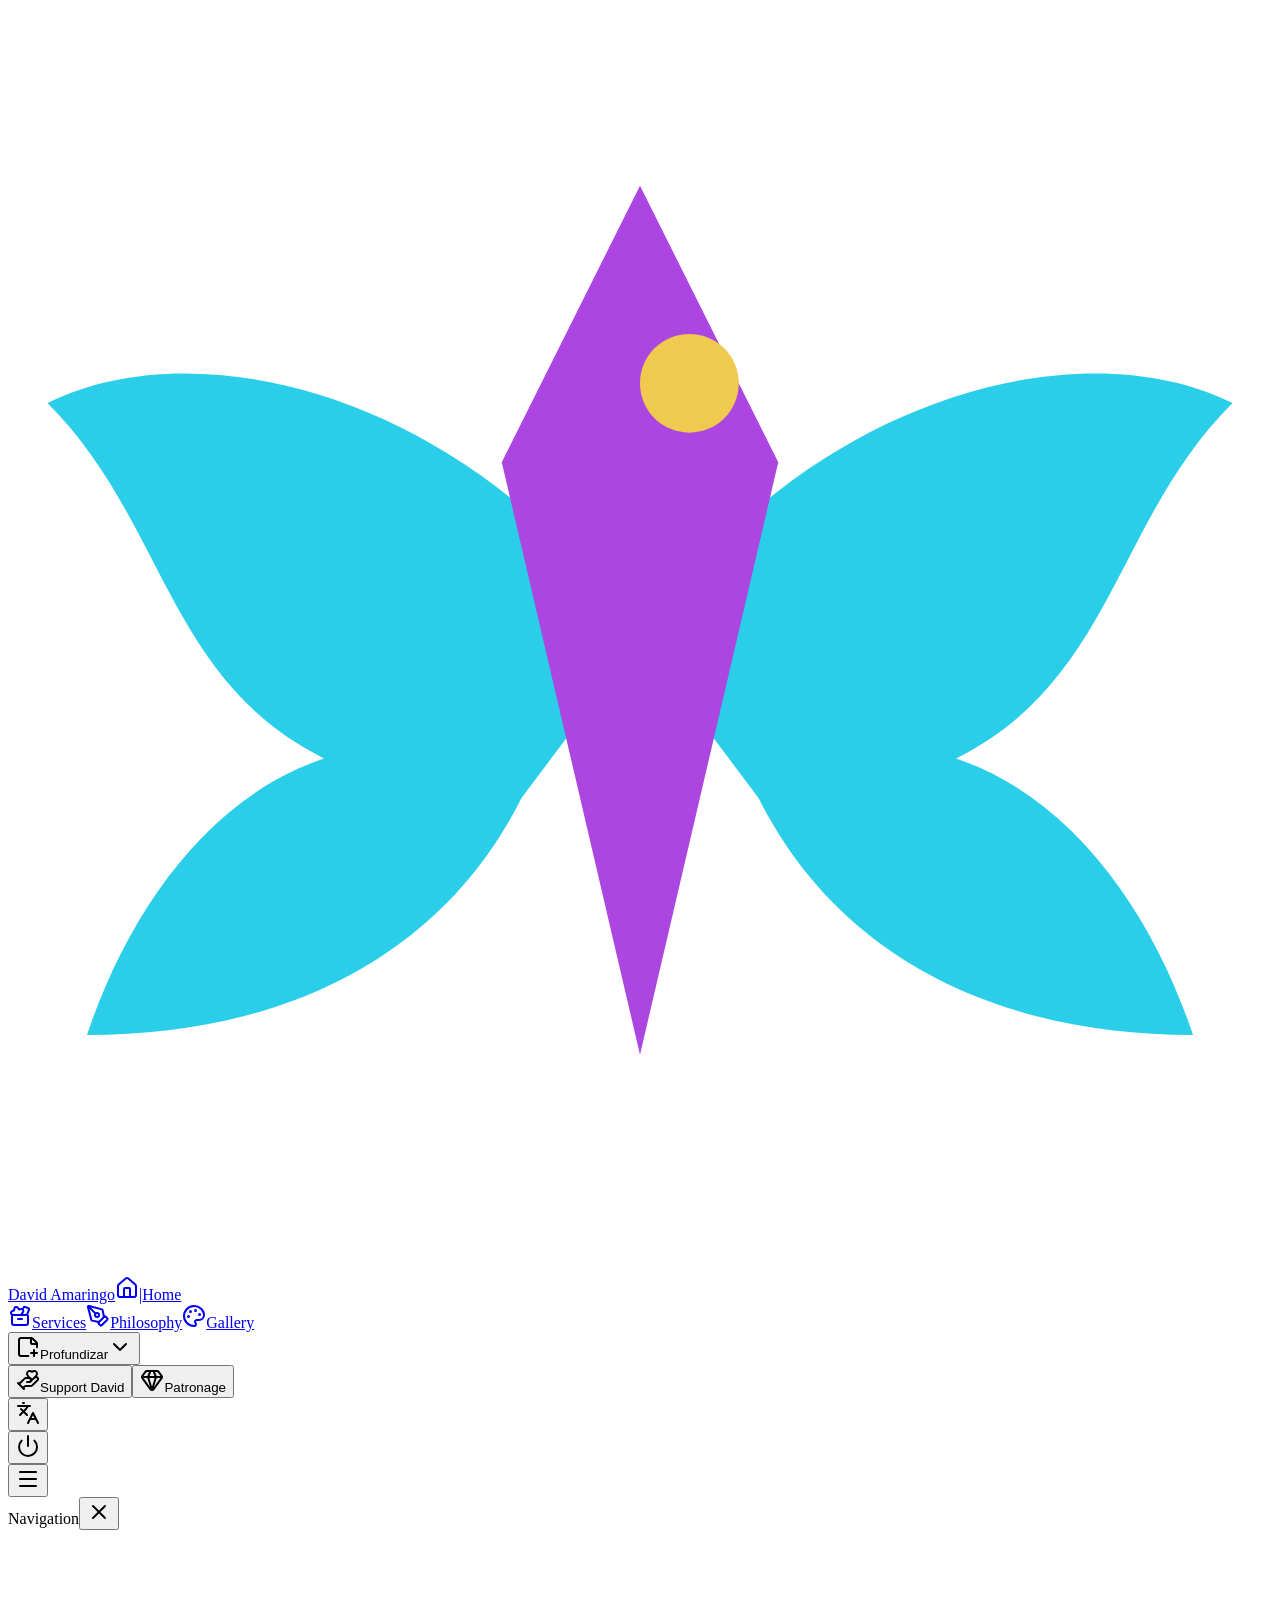
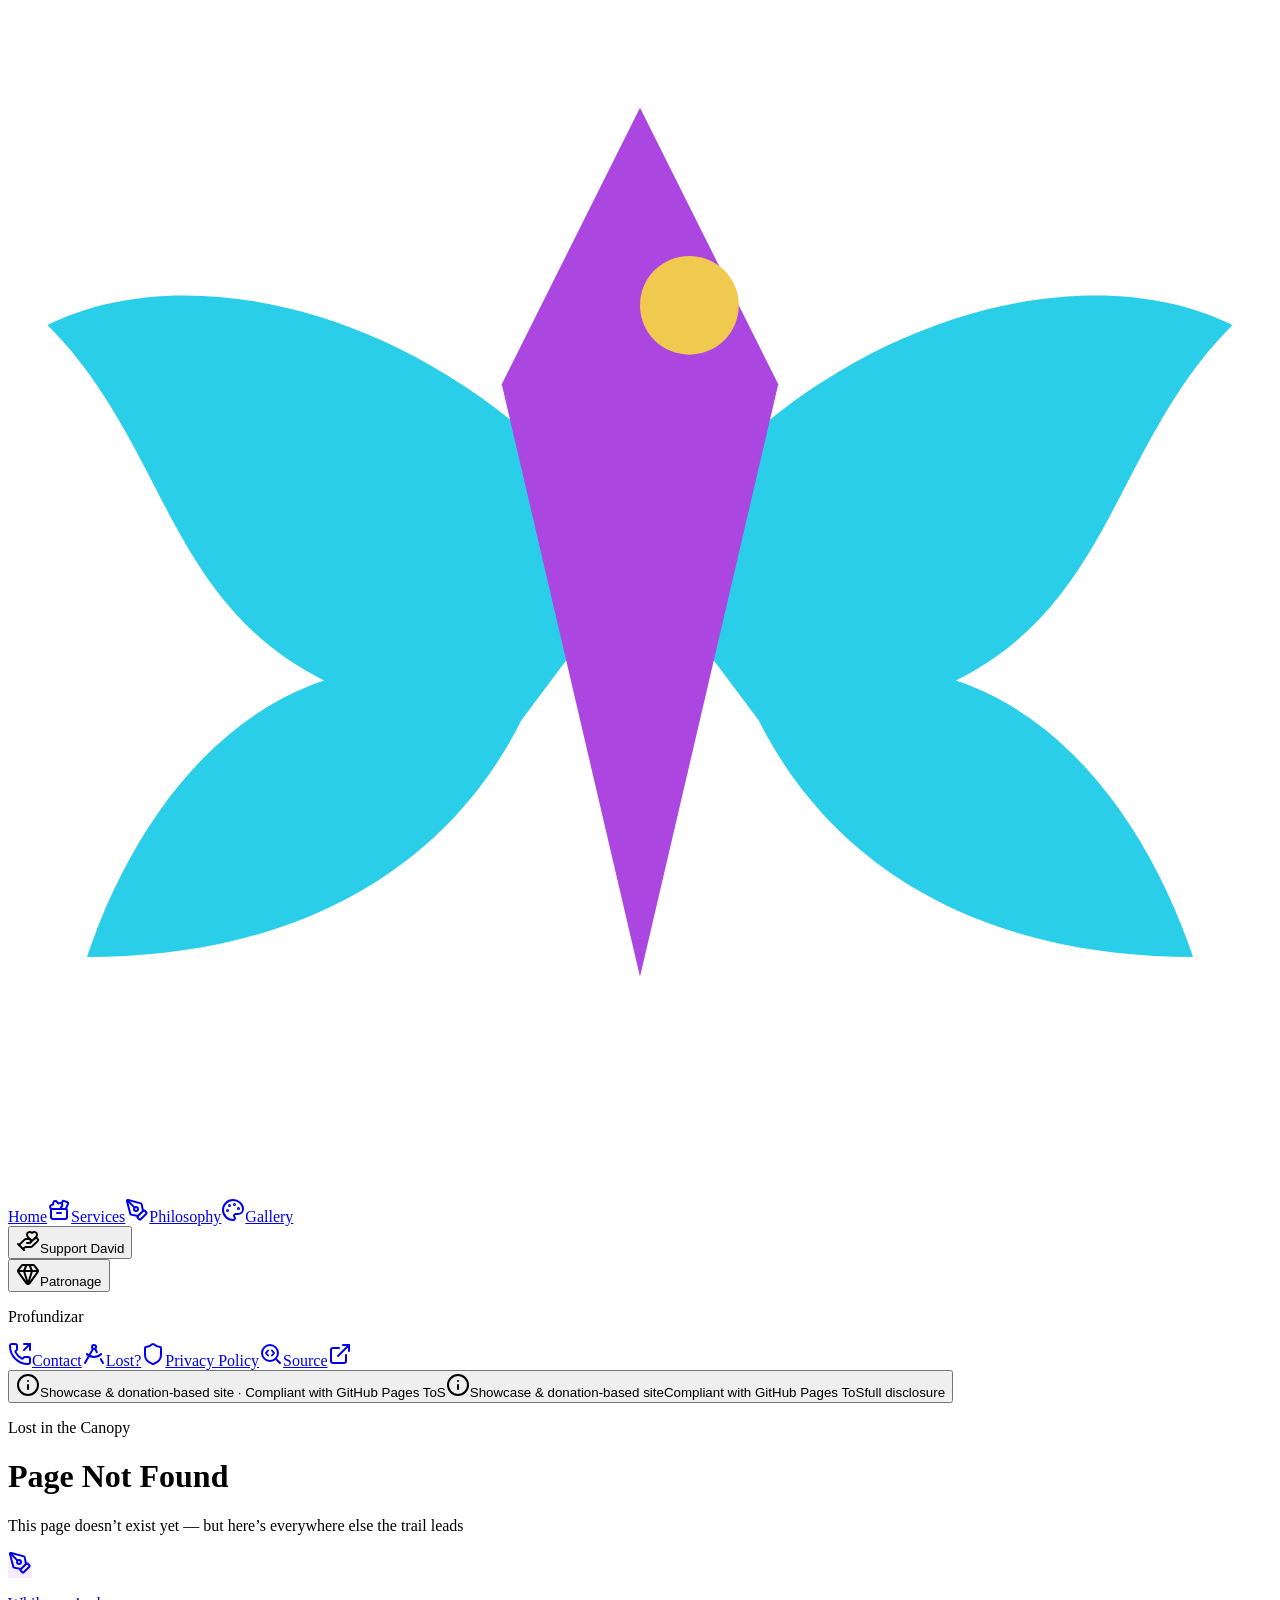
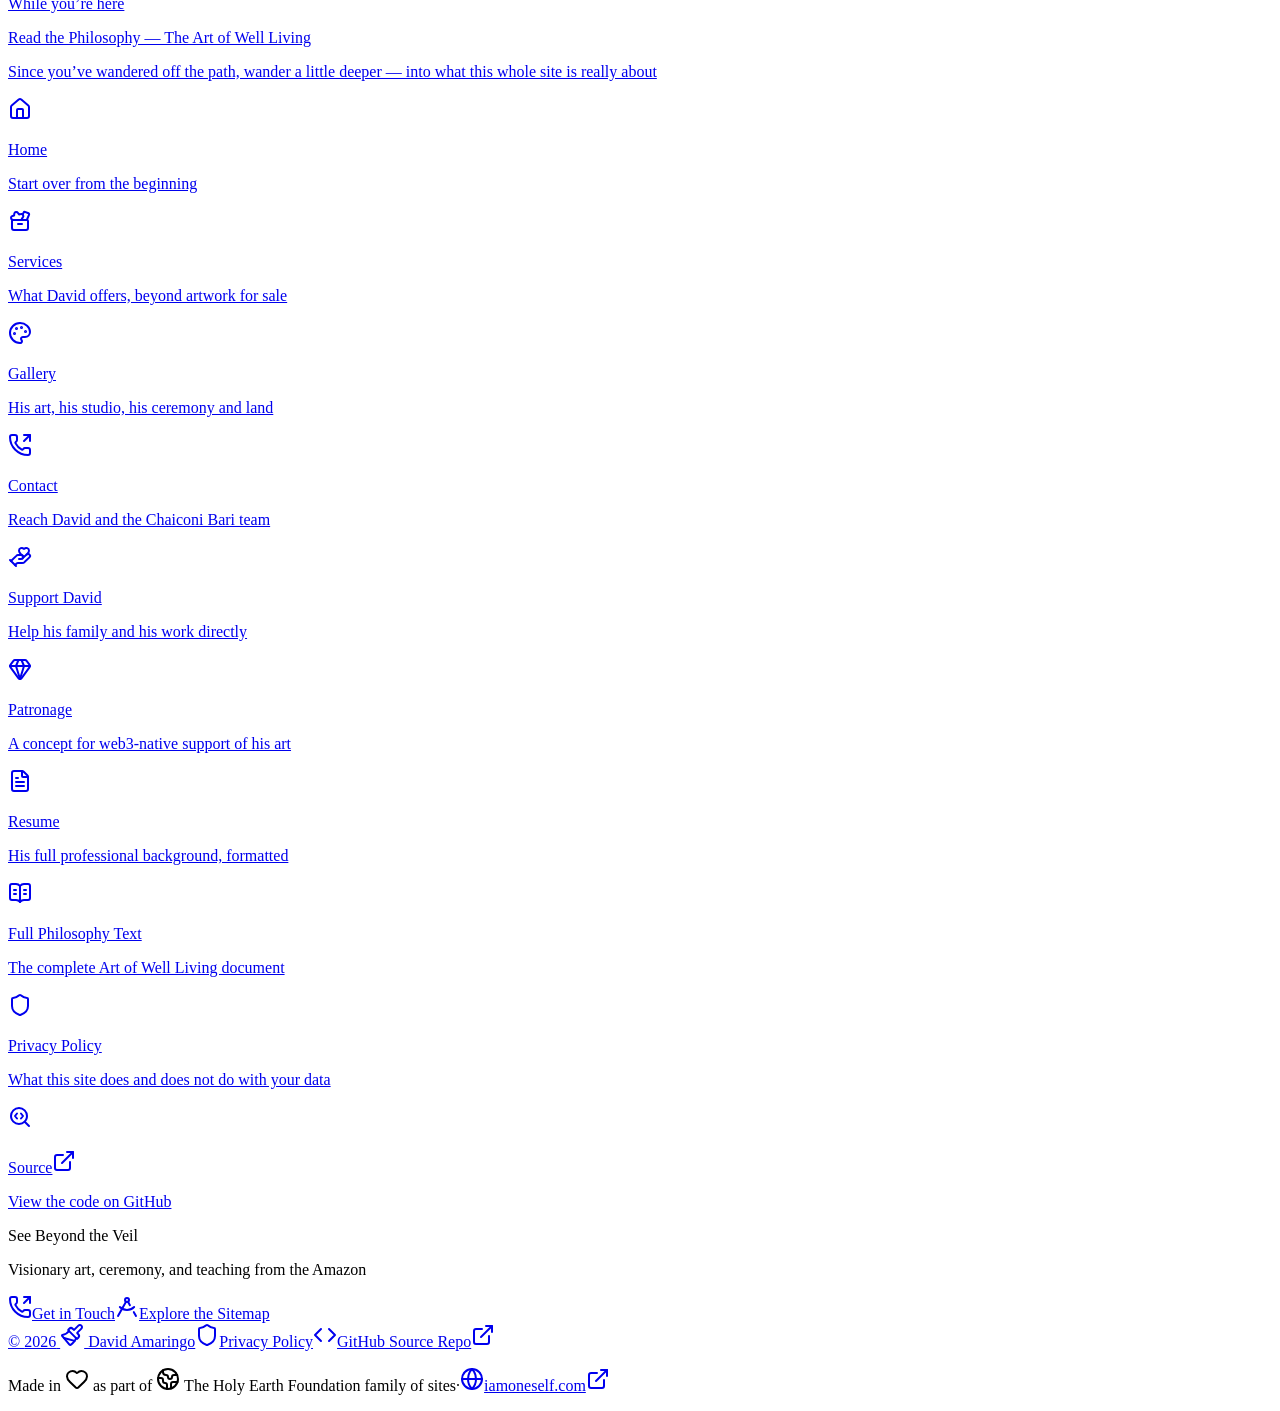
==== 404/index.html @ 9803ffa4 "Deploy built site" ====
<!DOCTYPE html><html lang="en" class="manrope_de7b2fa9-module__1ltb7q__variable cormorant_694e5460-module__53qHCa__variable h-full antialiased dark"><head><meta charSet="utf-8"/><meta name="viewport" content="width=device-width, initial-scale=1"/><link rel="stylesheet" href="/david-amaringo-public-preview/_next/static/chunks/0nnnb-1kro5-h.css" data-precedence="next"/><link rel="preload" as="script" fetchPriority="low" href="/david-amaringo-public-preview/_next/static/chunks/1qt6pht_u0de1.js"/><script src="/david-amaringo-public-preview/_next/static/chunks/2ul8ophnk13y-.js" async=""></script><script src="/david-amaringo-public-preview/_next/static/chunks/26vag_9-3r931.js" async=""></script><script src="/david-amaringo-public-preview/_next/static/chunks/1ut80w2ws3z-u.js" async=""></script><script src="/david-amaringo-public-preview/_next/static/chunks/turbopack-2noucu-6ezj-b.js" async=""></script><script src="/david-amaringo-public-preview/_next/static/chunks/0jw13zqpzlacx.js" async="" crossorigin=""></script><script src="/david-amaringo-public-preview/_next/static/chunks/0snf_i3wezdwa.js" async="" crossorigin=""></script><meta name="robots" content="noindex"/><title>Lost? — David Amaringo</title><meta name="description" content="Ayahuasca visionary art from the Amazon — trained by Pablo Cesar Amaringo Shuña, the legendary founder of the USKO-AYAR school. His home online, growing daily."/><link rel="icon" href="/david-amaringo-public-preview/icon.svg?icon.35dh42wedcbcq.svg" sizes="any" type="image/svg+xml"/><meta name="next-size-adjust" content=""/><script src="/david-amaringo-public-preview/_next/static/chunks/0cz1d0mv5g_q7.js" noModule=""></script></head><body class="min-h-full flex flex-col bg-white text-neutral-900 dark:bg-neutral-950 dark:text-neutral-100"><div hidden=""><!--$--><!--/$--></div><svg width="0" height="0" style="position:absolute" aria-hidden="true"><defs><filter id="veil-warp-filter" x="-20%" y="-20%" width="140%" height="140%"><feTurbulence type="fractalNoise" baseFrequency="0.008 0.012" numOctaves="2" seed="7" result="noise"><animate attributeName="baseFrequency" dur="50s" values="0.008 0.012;0.013 0.007;0.008 0.012" repeatCount="indefinite"></animate></feTurbulence><feDisplacementMap in="SourceGraphic" in2="noise" scale="24" xChannelSelector="R" yChannelSelector="G"></feDisplacementMap></filter></defs></svg><div aria-hidden="true" class="fixed inset-0 -z-10 overflow-hidden bg-neutral-950"><div class="veil-warp absolute -inset-[10%] opacity-40" style="background-image:radial-gradient(38% 32% at 12% 18%, rgba(20,201,230,0.35) 0%, transparent 70%),radial-gradient(42% 36% at 88% 12%, rgba(245,52,143,0.28) 0%, transparent 70%),radial-gradient(46% 40% at 20% 88%, rgba(34,173,86,0.22) 0%, transparent 70%),radial-gradient(40% 34% at 82% 82%, rgba(171,71,224,0.28) 0%, transparent 70%),radial-gradient(30% 26% at 55% 50%, rgba(251,122,30,0.16) 0%, transparent 70%)"></div></div><header class="fixed top-0 inset-x-0 z-50 transition-all duration-300 border-b bg-neutral-950/80 border-neutral-900 backdrop-blur-md"><nav class="mx-auto flex items-center justify-between px-6 h-16 max-w-6xl"><a class="inline-flex items-center gap-1.5 text-sm font-semibold tracking-wide uppercase group" href="/david-amaringo-public-preview/"><svg viewBox="0 0 64 64" class="h-7 w-7 rounded-full group-hover:scale-110 transition-transform" aria-hidden="true"><path d="M32 32 C24 20, 10 16, 2 20 C8 26, 8 34, 16 38 C10 40, 6 46, 4 52 C14 52, 22 48, 26 40 Z" fill="#14c9e6" opacity="0.9"></path><path d="M32 32 C24 20, 10 16, 2 20 C8 26, 8 34, 16 38 C10 40, 6 46, 4 52 C14 52, 22 48, 26 40 Z" fill="#14c9e6" opacity="0.9" transform="translate(64,0) scale(-1,1)"></path><path d="M32 9 L39 23 L32 53 L25 23 Z" fill="#ab47e0"></path><circle cx="34.5" cy="19" r="2.5" fill="#f0c94f"></circle></svg><span class="visionary-rainbow-text">David Amaringo</span><svg xmlns="http://www.w3.org/2000/svg" width="24" height="24" viewBox="0 0 24 24" fill="none" stroke="currentColor" stroke-width="2" stroke-linecap="round" stroke-linejoin="round" class="lucide lucide-house h-3.5 w-3.5 text-azure-300 group-hover:scale-110 transition-transform" aria-hidden="true"><path d="M15 21v-8a1 1 0 0 0-1-1h-4a1 1 0 0 0-1 1v8"></path><path d="M3 10a2 2 0 0 1 .709-1.528l7-6a2 2 0 0 1 2.582 0l7 6A2 2 0 0 1 21 10v9a2 2 0 0 1-2 2H5a2 2 0 0 1-2-2z"></path></svg><span class="hidden sm:inline text-neutral-700 mx-0.5">|</span><span class="hidden sm:inline text-xs normal-case font-normal tracking-normal text-neutral-500 group-hover:text-azure-300 transition-colors">Home</span></a><div class="flex items-center gap-1"><div class="hidden md:flex items-center gap-1"><a class="inline-flex items-center gap-1.5 px-3 py-1.5 text-sm rounded-md transition-all text-neutral-400 hover:text-azure-300 hover:bg-neutral-800/50" href="/david-amaringo-public-preview/services/"><svg xmlns="http://www.w3.org/2000/svg" width="24" height="24" viewBox="0 0 24 24" fill="none" stroke="currentColor" stroke-width="2" stroke-linecap="round" stroke-linejoin="round" class="lucide lucide-tool-case h-3.5 w-3.5" aria-hidden="true"><path d="M10 15h4"></path><path d="m14.817 10.995-.971-1.45 1.034-1.232a2 2 0 0 0-2.025-3.238l-1.82.364L9.91 3.885a2 2 0 0 0-3.625.748L6.141 6.55l-1.725.426a2 2 0 0 0-.19 3.756l.657.27"></path><path d="m18.822 10.995 2.26-5.38a1 1 0 0 0-.557-1.318L16.954 2.9a1 1 0 0 0-1.281.533l-.924 2.122"></path><path d="M4 12.006A1 1 0 0 1 4.994 11H19a1 1 0 0 1 1 1v7a2 2 0 0 1-2 2H6a2 2 0 0 1-2-2z"></path></svg>Services</a><a class="inline-flex items-center gap-1.5 px-3 py-1.5 text-sm rounded-md transition-all text-neutral-400 hover:text-orchid-300 hover:bg-neutral-800/50" href="/david-amaringo-public-preview/about/"><svg xmlns="http://www.w3.org/2000/svg" width="24" height="24" viewBox="0 0 24 24" fill="none" stroke="currentColor" stroke-width="2" stroke-linecap="round" stroke-linejoin="round" class="lucide lucide-pen-tool h-3.5 w-3.5" aria-hidden="true"><path d="M15.707 21.293a1 1 0 0 1-1.414 0l-1.586-1.586a1 1 0 0 1 0-1.414l5.586-5.586a1 1 0 0 1 1.414 0l1.586 1.586a1 1 0 0 1 0 1.414z"></path><path d="m18 13-1.375-6.874a1 1 0 0 0-.746-.776L3.235 2.028a1 1 0 0 0-1.207 1.207L5.35 15.879a1 1 0 0 0 .776.746L13 18"></path><path d="m2.3 2.3 7.286 7.286"></path><circle cx="11" cy="11" r="2"></circle></svg>Philosophy</a><a class="inline-flex items-center gap-1.5 px-3 py-1.5 text-sm rounded-md transition-all text-neutral-400 hover:text-verdant-300 hover:bg-neutral-800/50" href="/david-amaringo-public-preview/gallery/"><svg xmlns="http://www.w3.org/2000/svg" width="24" height="24" viewBox="0 0 24 24" fill="none" stroke="currentColor" stroke-width="2" stroke-linecap="round" stroke-linejoin="round" class="lucide lucide-palette h-3.5 w-3.5" aria-hidden="true"><path d="M12 22a1 1 0 0 1 0-20 10 9 0 0 1 10 9 5 5 0 0 1-5 5h-2.25a1.75 1.75 0 0 0-1.4 2.8l.3.4a1.75 1.75 0 0 1-1.4 2.8z"></path><circle cx="13.5" cy="6.5" r=".5" fill="currentColor"></circle><circle cx="17.5" cy="10.5" r=".5" fill="currentColor"></circle><circle cx="6.5" cy="12.5" r=".5" fill="currentColor"></circle><circle cx="8.5" cy="7.5" r=".5" fill="currentColor"></circle></svg>Gallery</a><span class="hidden md:inline-block w-px h-5 bg-neutral-800 mx-2"></span><div class="relative"><button class="inline-flex items-center gap-1.5 px-3 py-1.5 text-sm rounded-md transition-all text-neutral-400 hover:text-azure-300 hover:bg-neutral-800/50"><svg xmlns="http://www.w3.org/2000/svg" width="24" height="24" viewBox="0 0 24 24" fill="none" stroke="currentColor" stroke-width="2" stroke-linecap="round" stroke-linejoin="round" class="lucide lucide-sticky-note-plus h-3.5 w-3.5" aria-hidden="true"><path d="M15 3v5a1 1 0 0 0 1 1h5"></path><path d="M18 15v6"></path><path d="M21 12.356V9a2.4 2.4 0 0 0-.706-1.706l-3.588-3.588A2.4 2.4 0 0 0 15 3H5a2 2 0 0 0-2 2v14a2 2 0 0 0 2 2h7.355"></path><path d="M21 18h-6"></path></svg>Profundizar<svg xmlns="http://www.w3.org/2000/svg" width="24" height="24" viewBox="0 0 24 24" fill="none" stroke="currentColor" stroke-width="2" stroke-linecap="round" stroke-linejoin="round" class="lucide lucide-chevron-down h-3 w-3 transition-transform duration-200" aria-hidden="true"><path d="m6 9 6 6 6-6"></path></svg></button></div><span class="hidden md:inline-block w-px h-5 bg-neutral-800 mx-2"></span><button type="button" class="inline-flex items-center gap-1.5 whitespace-nowrap text-sm rounded-md px-2 py-1 transition-all text-bloom-400 hover:text-bloom-300"><svg xmlns="http://www.w3.org/2000/svg" width="24" height="24" viewBox="0 0 24 24" fill="none" stroke="currentColor" stroke-width="2" stroke-linecap="round" stroke-linejoin="round" class="lucide lucide-hand-heart h-4 w-4" aria-hidden="true"><path d="M11 14h2a2 2 0 0 0 0-4h-3c-.6 0-1.1.2-1.4.6L3 16"></path><path d="m14.45 13.39 5.05-4.694C20.196 8 21 6.85 21 5.75a2.75 2.75 0 0 0-4.797-1.837.276.276 0 0 1-.406 0A2.75 2.75 0 0 0 11 5.75c0 1.2.802 2.248 1.5 2.946L16 11.95"></path><path d="m2 15 6 6"></path><path d="m7 20 1.6-1.4c.3-.4.8-.6 1.4-.6h4c1.1 0 2.1-.4 2.8-1.2l4.6-4.4a1 1 0 0 0-2.75-2.91"></path></svg>Support David</button><span class="hidden md:inline-block w-px h-5 bg-neutral-800 mx-2"></span><button type="button" class="inline-flex items-center gap-1.5 whitespace-nowrap text-sm rounded-md px-2 py-1 transition-all text-gold-400 hover:text-gold-300"><svg xmlns="http://www.w3.org/2000/svg" width="24" height="24" viewBox="0 0 24 24" fill="none" stroke="currentColor" stroke-width="2" stroke-linecap="round" stroke-linejoin="round" class="lucide lucide-gem h-4 w-4" aria-hidden="true"><path d="M10.5 3 8 9l4 13 4-13-2.5-6"></path><path d="M17 3a2 2 0 0 1 1.6.8l3 4a2 2 0 0 1 .013 2.382l-7.99 10.986a2 2 0 0 1-3.247 0l-7.99-10.986A2 2 0 0 1 2.4 7.8l2.998-3.997A2 2 0 0 1 7 3z"></path><path d="M2 9h20"></path></svg>Patronage</button><span class="hidden md:inline-block w-px h-5 bg-neutral-800 mx-2"></span></div><div class="relative"><button aria-label="Language" class="inline-flex items-center justify-center h-8 w-8 rounded-md transition-all text-neutral-400 hover:text-azure-300 hover:bg-neutral-800/50"><svg xmlns="http://www.w3.org/2000/svg" width="24" height="24" viewBox="0 0 24 24" fill="none" stroke="currentColor" stroke-width="2" stroke-linecap="round" stroke-linejoin="round" class="lucide lucide-languages h-4 w-4" aria-hidden="true"><path d="m5 8 6 6"></path><path d="m4 14 6-6 2-3"></path><path d="M2 5h12"></path><path d="M7 2h1"></path><path d="m22 22-5-10-5 10"></path><path d="M14 18h6"></path></svg></button></div><div class="relative"><button aria-label="Power" class="inline-flex items-center justify-center h-8 w-8 rounded-md transition-all text-neutral-400 hover:text-gold-300 hover:bg-neutral-800/50"><svg xmlns="http://www.w3.org/2000/svg" width="24" height="24" viewBox="0 0 24 24" fill="none" stroke="currentColor" stroke-width="2" stroke-linecap="round" stroke-linejoin="round" class="lucide lucide-power h-4 w-4" aria-hidden="true"><path d="M12 2v10"></path><path d="M18.4 6.6a9 9 0 1 1-12.77.04"></path></svg></button></div><button class="md:hidden p-2 -mr-2 text-neutral-300 hover:text-azure-300 transition-colors" aria-label="Open menu"><svg xmlns="http://www.w3.org/2000/svg" width="24" height="24" viewBox="0 0 24 24" fill="none" stroke="currentColor" stroke-width="2" stroke-linecap="round" stroke-linejoin="round" class="lucide lucide-menu h-6 w-6" aria-hidden="true"><path d="M4 5h16"></path><path d="M4 12h16"></path><path d="M4 19h16"></path></svg></button></div></nav></header><div class="md:hidden fixed inset-0 z-[60] transition-opacity duration-300 opacity-0 pointer-events-none"><div class="absolute inset-0 bg-neutral-950/80"></div><div class="absolute top-0 right-0 h-full w-72 bg-neutral-950 border-l border-neutral-800 shadow-2xl flex flex-col transition-transform duration-300 translate-x-full"><div class="flex items-center justify-between px-6 h-16 border-b border-neutral-800 flex-shrink-0"><span class="text-xs font-medium text-neutral-500 uppercase tracking-wider">Navigation</span><button class="p-2 -mr-2 text-neutral-400 hover:text-neutral-100 transition-colors" aria-label="Close menu"><svg xmlns="http://www.w3.org/2000/svg" width="24" height="24" viewBox="0 0 24 24" fill="none" stroke="currentColor" stroke-width="2" stroke-linecap="round" stroke-linejoin="round" class="lucide lucide-x h-5 w-5" aria-hidden="true"><path d="M18 6 6 18"></path><path d="m6 6 12 12"></path></svg></button></div><div class="flex-1 overflow-y-auto p-6 pt-4"><div class="flex flex-col gap-1"><a class="flex items-center gap-2 px-4 py-3 text-sm rounded-lg transition-all text-neutral-300 hover:bg-neutral-800/50" href="/david-amaringo-public-preview/"><svg viewBox="0 0 64 64" class="h-5 w-5 rounded-full" aria-hidden="true"><path d="M32 32 C24 20, 10 16, 2 20 C8 26, 8 34, 16 38 C10 40, 6 46, 4 52 C14 52, 22 48, 26 40 Z" fill="#14c9e6" opacity="0.9"></path><path d="M32 32 C24 20, 10 16, 2 20 C8 26, 8 34, 16 38 C10 40, 6 46, 4 52 C14 52, 22 48, 26 40 Z" fill="#14c9e6" opacity="0.9" transform="translate(64,0) scale(-1,1)"></path><path d="M32 9 L39 23 L32 53 L25 23 Z" fill="#ab47e0"></path><circle cx="34.5" cy="19" r="2.5" fill="#f0c94f"></circle></svg>Home</a><a class="flex items-center gap-2 px-4 py-3 text-sm rounded-lg transition-all text-neutral-300 hover:bg-neutral-800/50" href="/david-amaringo-public-preview/services/"><svg xmlns="http://www.w3.org/2000/svg" width="24" height="24" viewBox="0 0 24 24" fill="none" stroke="currentColor" stroke-width="2" stroke-linecap="round" stroke-linejoin="round" class="lucide lucide-tool-case h-4 w-4 text-azure-400" aria-hidden="true"><path d="M10 15h4"></path><path d="m14.817 10.995-.971-1.45 1.034-1.232a2 2 0 0 0-2.025-3.238l-1.82.364L9.91 3.885a2 2 0 0 0-3.625.748L6.141 6.55l-1.725.426a2 2 0 0 0-.19 3.756l.657.27"></path><path d="m18.822 10.995 2.26-5.38a1 1 0 0 0-.557-1.318L16.954 2.9a1 1 0 0 0-1.281.533l-.924 2.122"></path><path d="M4 12.006A1 1 0 0 1 4.994 11H19a1 1 0 0 1 1 1v7a2 2 0 0 1-2 2H6a2 2 0 0 1-2-2z"></path></svg>Services</a><a class="flex items-center gap-2 px-4 py-3 text-sm rounded-lg transition-all text-neutral-300 hover:bg-neutral-800/50" href="/david-amaringo-public-preview/about/"><svg xmlns="http://www.w3.org/2000/svg" width="24" height="24" viewBox="0 0 24 24" fill="none" stroke="currentColor" stroke-width="2" stroke-linecap="round" stroke-linejoin="round" class="lucide lucide-pen-tool h-4 w-4 text-orchid-400" aria-hidden="true"><path d="M15.707 21.293a1 1 0 0 1-1.414 0l-1.586-1.586a1 1 0 0 1 0-1.414l5.586-5.586a1 1 0 0 1 1.414 0l1.586 1.586a1 1 0 0 1 0 1.414z"></path><path d="m18 13-1.375-6.874a1 1 0 0 0-.746-.776L3.235 2.028a1 1 0 0 0-1.207 1.207L5.35 15.879a1 1 0 0 0 .776.746L13 18"></path><path d="m2.3 2.3 7.286 7.286"></path><circle cx="11" cy="11" r="2"></circle></svg>Philosophy</a><a class="flex items-center gap-2 px-4 py-3 text-sm rounded-lg transition-all text-neutral-300 hover:bg-neutral-800/50" href="/david-amaringo-public-preview/gallery/"><svg xmlns="http://www.w3.org/2000/svg" width="24" height="24" viewBox="0 0 24 24" fill="none" stroke="currentColor" stroke-width="2" stroke-linecap="round" stroke-linejoin="round" class="lucide lucide-palette h-4 w-4 text-verdant-400" aria-hidden="true"><path d="M12 22a1 1 0 0 1 0-20 10 9 0 0 1 10 9 5 5 0 0 1-5 5h-2.25a1.75 1.75 0 0 0-1.4 2.8l.3.4a1.75 1.75 0 0 1-1.4 2.8z"></path><circle cx="13.5" cy="6.5" r=".5" fill="currentColor"></circle><circle cx="17.5" cy="10.5" r=".5" fill="currentColor"></circle><circle cx="6.5" cy="12.5" r=".5" fill="currentColor"></circle><circle cx="8.5" cy="7.5" r=".5" fill="currentColor"></circle></svg>Gallery</a><div class="my-3 h-px bg-neutral-800"></div><div class="px-4 py-2"><button type="button" class="inline-flex items-center gap-1.5 whitespace-nowrap text-sm rounded-md px-2 py-1 transition-all text-bloom-400 hover:text-bloom-300"><svg xmlns="http://www.w3.org/2000/svg" width="24" height="24" viewBox="0 0 24 24" fill="none" stroke="currentColor" stroke-width="2" stroke-linecap="round" stroke-linejoin="round" class="lucide lucide-hand-heart h-4 w-4" aria-hidden="true"><path d="M11 14h2a2 2 0 0 0 0-4h-3c-.6 0-1.1.2-1.4.6L3 16"></path><path d="m14.45 13.39 5.05-4.694C20.196 8 21 6.85 21 5.75a2.75 2.75 0 0 0-4.797-1.837.276.276 0 0 1-.406 0A2.75 2.75 0 0 0 11 5.75c0 1.2.802 2.248 1.5 2.946L16 11.95"></path><path d="m2 15 6 6"></path><path d="m7 20 1.6-1.4c.3-.4.8-.6 1.4-.6h4c1.1 0 2.1-.4 2.8-1.2l4.6-4.4a1 1 0 0 0-2.75-2.91"></path></svg>Support David</button></div><div class="px-4 py-2"><button type="button" class="inline-flex items-center gap-1.5 whitespace-nowrap text-sm rounded-md px-2 py-1 transition-all text-gold-400 hover:text-gold-300"><svg xmlns="http://www.w3.org/2000/svg" width="24" height="24" viewBox="0 0 24 24" fill="none" stroke="currentColor" stroke-width="2" stroke-linecap="round" stroke-linejoin="round" class="lucide lucide-gem h-4 w-4" aria-hidden="true"><path d="M10.5 3 8 9l4 13 4-13-2.5-6"></path><path d="M17 3a2 2 0 0 1 1.6.8l3 4a2 2 0 0 1 .013 2.382l-7.99 10.986a2 2 0 0 1-3.247 0l-7.99-10.986A2 2 0 0 1 2.4 7.8l2.998-3.997A2 2 0 0 1 7 3z"></path><path d="M2 9h20"></path></svg>Patronage</button></div><div class="my-3 h-px bg-neutral-800"></div><p class="px-4 py-1 text-xs font-medium text-neutral-500 uppercase tracking-wider">Profundizar</p><a class="flex items-center gap-2 px-4 py-3 text-sm rounded-lg transition-all text-neutral-300 hover:bg-neutral-800/50" href="/david-amaringo-public-preview/contact/"><svg xmlns="http://www.w3.org/2000/svg" width="24" height="24" viewBox="0 0 24 24" fill="none" stroke="currentColor" stroke-width="2" stroke-linecap="round" stroke-linejoin="round" class="lucide lucide-phone-outgoing h-4 w-4 text-orchid-400" aria-hidden="true"><path d="m16 8 6-6"></path><path d="M22 8V2h-6"></path><path d="M13.832 16.568a1 1 0 0 0 1.213-.303l.355-.465A2 2 0 0 1 17 15h3a2 2 0 0 1 2 2v3a2 2 0 0 1-2 2A18 18 0 0 1 2 4a2 2 0 0 1 2-2h3a2 2 0 0 1 2 2v3a2 2 0 0 1-.8 1.6l-.468.351a1 1 0 0 0-.292 1.233 14 14 0 0 0 6.392 6.384"></path></svg>Contact</a><a class="flex items-center gap-2 px-4 py-3 text-sm rounded-lg transition-all text-neutral-300 hover:bg-neutral-800/50" href="/david-amaringo-public-preview/404/"><svg xmlns="http://www.w3.org/2000/svg" width="24" height="24" viewBox="0 0 24 24" fill="none" stroke="currentColor" stroke-width="2" stroke-linecap="round" stroke-linejoin="round" class="lucide lucide-drafting-compass h-4 w-4 text-orchid-400" aria-hidden="true"><path d="m12.99 6.74 1.93 3.44"></path><path d="M19.136 12a10 10 0 0 1-14.271 0"></path><path d="m21 21-2.16-3.84"></path><path d="m3 21 8.02-14.26"></path><circle cx="12" cy="5" r="2"></circle></svg>Lost?</a><a class="flex items-center gap-2 px-4 py-3 text-sm rounded-lg transition-all text-neutral-300 hover:bg-neutral-800/50" href="/david-amaringo-public-preview/docs/privacy-policy/"><svg xmlns="http://www.w3.org/2000/svg" width="24" height="24" viewBox="0 0 24 24" fill="none" stroke="currentColor" stroke-width="2" stroke-linecap="round" stroke-linejoin="round" class="lucide lucide-shield h-4 w-4 text-orchid-400" aria-hidden="true"><path d="M20 13c0 5-3.5 7.5-7.66 8.95a1 1 0 0 1-.67-.01C7.5 20.5 4 18 4 13V6a1 1 0 0 1 1-1c2 0 4.5-1.2 6.24-2.72a1.17 1.17 0 0 1 1.52 0C14.51 3.81 17 5 19 5a1 1 0 0 1 1 1z"></path></svg>Privacy Policy</a><a href="https://github.com/drasticstatic/david-amaringo-public-preview" target="_blank" rel="noopener noreferrer" class="flex items-center gap-2 px-4 py-3 text-sm rounded-lg text-neutral-300 hover:bg-neutral-800/50 transition-all"><svg xmlns="http://www.w3.org/2000/svg" width="24" height="24" viewBox="0 0 24 24" fill="none" stroke="currentColor" stroke-width="2" stroke-linecap="round" stroke-linejoin="round" class="lucide lucide-search-code h-4 w-4 text-orchid-400" aria-hidden="true"><path d="m13 13.5 2-2.5-2-2.5"></path><path d="m21 21-4.3-4.3"></path><path d="M9 8.5 7 11l2 2.5"></path><circle cx="11" cy="11" r="8"></circle></svg>Source<svg xmlns="http://www.w3.org/2000/svg" width="24" height="24" viewBox="0 0 24 24" fill="none" stroke="currentColor" stroke-width="2" stroke-linecap="round" stroke-linejoin="round" class="lucide lucide-external-link h-3 w-3 text-neutral-500 ml-auto" aria-hidden="true"><path d="M15 3h6v6"></path><path d="M10 14 21 3"></path><path d="M18 13v6a2 2 0 0 1-2 2H5a2 2 0 0 1-2-2V8a2 2 0 0 1 2-2h6"></path></svg></a></div></div></div></div><div class="fixed top-16 inset-x-0 z-40 h-16 sm:h-9 bg-tangerine-950/40 border-b border-tangerine-800/60 backdrop-blur-sm"><button class="w-full h-full px-4 flex flex-col sm:flex-row items-center justify-center gap-y-0.5 sm:gap-2 text-xs font-medium text-tangerine-300 hover:bg-tangerine-900/40 transition-colors"><span class="hidden sm:inline-flex items-center gap-2"><svg xmlns="http://www.w3.org/2000/svg" width="24" height="24" viewBox="0 0 24 24" fill="none" stroke="currentColor" stroke-width="2" stroke-linecap="round" stroke-linejoin="round" class="lucide lucide-info h-3 w-3 flex-shrink-0" aria-hidden="true"><circle cx="12" cy="12" r="10"></circle><path d="M12 16v-4"></path><path d="M12 8h.01"></path></svg>Showcase &amp; donation-based site · Compliant with GitHub Pages ToS</span><span class="sm:hidden inline-flex items-center gap-1.5"><svg xmlns="http://www.w3.org/2000/svg" width="24" height="24" viewBox="0 0 24 24" fill="none" stroke="currentColor" stroke-width="2" stroke-linecap="round" stroke-linejoin="round" class="lucide lucide-info h-3 w-3 flex-shrink-0" aria-hidden="true"><circle cx="12" cy="12" r="10"></circle><path d="M12 16v-4"></path><path d="M12 8h.01"></path></svg>Showcase &amp; donation-based site</span><span class="sm:hidden">Compliant with GitHub Pages ToS</span><span class="text-[10px] text-tangerine-500 underline underline-offset-2">full disclosure</span></button></div><main class="flex-1 pt-[128px] sm:pt-[100px]"><div class="px-6 py-20 max-w-3xl mx-auto"><div class="text-center mb-10"><p class="text-xs uppercase tracking-[0.3em] text-tangerine-300 mb-3">Lost in the Canopy</p><h1 class="text-3xl font-semibold mb-4 visionary-rainbow-text inline-block">Page Not Found</h1><p class="text-neutral-400 leading-relaxed max-w-md mx-auto">This page doesn’t exist yet — but here’s everywhere else the trail leads</p></div><a class="cta-glow group mb-6 flex items-center gap-4 rounded-2xl border p-6 transition-all hover:-translate-y-0.5" style="border-color:rgba(171,71,224,0.4);background:linear-gradient(135deg, rgba(171,71,224,0.10), rgba(20,201,230,0.08))" href="/david-amaringo-public-preview/about/"><svg xmlns="http://www.w3.org/2000/svg" width="24" height="24" viewBox="0 0 24 24" fill="none" stroke="currentColor" stroke-width="2" stroke-linecap="round" stroke-linejoin="round" class="lucide lucide-pen-tool h-8 w-8 text-orchid-300 flex-shrink-0" aria-hidden="true"><path d="M15.707 21.293a1 1 0 0 1-1.414 0l-1.586-1.586a1 1 0 0 1 0-1.414l5.586-5.586a1 1 0 0 1 1.414 0l1.586 1.586a1 1 0 0 1 0 1.414z"></path><path d="m18 13-1.375-6.874a1 1 0 0 0-.746-.776L3.235 2.028a1 1 0 0 0-1.207 1.207L5.35 15.879a1 1 0 0 0 .776.746L13 18"></path><path d="m2.3 2.3 7.286 7.286"></path><circle cx="11" cy="11" r="2"></circle></svg><div><p class="text-xs uppercase tracking-wider text-orchid-300 font-semibold mb-1">While you’re here</p><p class="text-sm font-semibold text-neutral-100">Read the Philosophy — The Art of Well Living</p><p class="text-sm text-neutral-400 mt-1">Since you’ve wandered off the path, wander a little deeper — into what this whole site is really about</p></div></a><div class="grid gap-3 sm:grid-cols-2"><a class="cta-glow flex items-start gap-3 rounded-xl border border-neutral-800 bg-neutral-900/60 p-4 transition-all hover:border-azure-500/50 hover:-translate-y-0.5" href="/david-amaringo-public-preview/"><svg xmlns="http://www.w3.org/2000/svg" width="24" height="24" viewBox="0 0 24 24" fill="none" stroke="currentColor" stroke-width="2" stroke-linecap="round" stroke-linejoin="round" class="lucide lucide-house h-4 w-4 mt-0.5 flex-shrink-0 text-azure-300" aria-hidden="true"><path d="M15 21v-8a1 1 0 0 0-1-1h-4a1 1 0 0 0-1 1v8"></path><path d="M3 10a2 2 0 0 1 .709-1.528l7-6a2 2 0 0 1 2.582 0l7 6A2 2 0 0 1 21 10v9a2 2 0 0 1-2 2H5a2 2 0 0 1-2-2z"></path></svg><div><p class="text-sm font-medium text-neutral-100">Home</p><p class="text-xs text-neutral-500 mt-0.5">Start over from the beginning</p></div></a><a class="cta-glow flex items-start gap-3 rounded-xl border border-neutral-800 bg-neutral-900/60 p-4 transition-all hover:border-azure-500/50 hover:-translate-y-0.5" href="/david-amaringo-public-preview/services/"><svg xmlns="http://www.w3.org/2000/svg" width="24" height="24" viewBox="0 0 24 24" fill="none" stroke="currentColor" stroke-width="2" stroke-linecap="round" stroke-linejoin="round" class="lucide lucide-tool-case h-4 w-4 mt-0.5 flex-shrink-0 text-azure-300" aria-hidden="true"><path d="M10 15h4"></path><path d="m14.817 10.995-.971-1.45 1.034-1.232a2 2 0 0 0-2.025-3.238l-1.82.364L9.91 3.885a2 2 0 0 0-3.625.748L6.141 6.55l-1.725.426a2 2 0 0 0-.19 3.756l.657.27"></path><path d="m18.822 10.995 2.26-5.38a1 1 0 0 0-.557-1.318L16.954 2.9a1 1 0 0 0-1.281.533l-.924 2.122"></path><path d="M4 12.006A1 1 0 0 1 4.994 11H19a1 1 0 0 1 1 1v7a2 2 0 0 1-2 2H6a2 2 0 0 1-2-2z"></path></svg><div><p class="text-sm font-medium text-neutral-100">Services</p><p class="text-xs text-neutral-500 mt-0.5">What David offers, beyond artwork for sale</p></div></a><a class="cta-glow flex items-start gap-3 rounded-xl border border-neutral-800 bg-neutral-900/60 p-4 transition-all hover:border-azure-500/50 hover:-translate-y-0.5" href="/david-amaringo-public-preview/gallery/"><svg xmlns="http://www.w3.org/2000/svg" width="24" height="24" viewBox="0 0 24 24" fill="none" stroke="currentColor" stroke-width="2" stroke-linecap="round" stroke-linejoin="round" class="lucide lucide-palette h-4 w-4 mt-0.5 flex-shrink-0 text-azure-300" aria-hidden="true"><path d="M12 22a1 1 0 0 1 0-20 10 9 0 0 1 10 9 5 5 0 0 1-5 5h-2.25a1.75 1.75 0 0 0-1.4 2.8l.3.4a1.75 1.75 0 0 1-1.4 2.8z"></path><circle cx="13.5" cy="6.5" r=".5" fill="currentColor"></circle><circle cx="17.5" cy="10.5" r=".5" fill="currentColor"></circle><circle cx="6.5" cy="12.5" r=".5" fill="currentColor"></circle><circle cx="8.5" cy="7.5" r=".5" fill="currentColor"></circle></svg><div><p class="text-sm font-medium text-neutral-100">Gallery</p><p class="text-xs text-neutral-500 mt-0.5">His art, his studio, his ceremony and land</p></div></a><a class="cta-glow flex items-start gap-3 rounded-xl border border-neutral-800 bg-neutral-900/60 p-4 transition-all hover:border-azure-500/50 hover:-translate-y-0.5" href="/david-amaringo-public-preview/contact/"><svg xmlns="http://www.w3.org/2000/svg" width="24" height="24" viewBox="0 0 24 24" fill="none" stroke="currentColor" stroke-width="2" stroke-linecap="round" stroke-linejoin="round" class="lucide lucide-phone-outgoing h-4 w-4 mt-0.5 flex-shrink-0 text-azure-300" aria-hidden="true"><path d="m16 8 6-6"></path><path d="M22 8V2h-6"></path><path d="M13.832 16.568a1 1 0 0 0 1.213-.303l.355-.465A2 2 0 0 1 17 15h3a2 2 0 0 1 2 2v3a2 2 0 0 1-2 2A18 18 0 0 1 2 4a2 2 0 0 1 2-2h3a2 2 0 0 1 2 2v3a2 2 0 0 1-.8 1.6l-.468.351a1 1 0 0 0-.292 1.233 14 14 0 0 0 6.392 6.384"></path></svg><div><p class="text-sm font-medium text-neutral-100">Contact</p><p class="text-xs text-neutral-500 mt-0.5">Reach David and the Chaiconi Bari team</p></div></a><a class="cta-glow flex items-start gap-3 rounded-xl border border-neutral-800 bg-neutral-900/60 p-4 transition-all hover:border-azure-500/50 hover:-translate-y-0.5" href="/david-amaringo-public-preview/crowdfunding/"><svg xmlns="http://www.w3.org/2000/svg" width="24" height="24" viewBox="0 0 24 24" fill="none" stroke="currentColor" stroke-width="2" stroke-linecap="round" stroke-linejoin="round" class="lucide lucide-hand-heart h-4 w-4 mt-0.5 flex-shrink-0 text-bloom-400" aria-hidden="true"><path d="M11 14h2a2 2 0 0 0 0-4h-3c-.6 0-1.1.2-1.4.6L3 16"></path><path d="m14.45 13.39 5.05-4.694C20.196 8 21 6.85 21 5.75a2.75 2.75 0 0 0-4.797-1.837.276.276 0 0 1-.406 0A2.75 2.75 0 0 0 11 5.75c0 1.2.802 2.248 1.5 2.946L16 11.95"></path><path d="m2 15 6 6"></path><path d="m7 20 1.6-1.4c.3-.4.8-.6 1.4-.6h4c1.1 0 2.1-.4 2.8-1.2l4.6-4.4a1 1 0 0 0-2.75-2.91"></path></svg><div><p class="text-sm font-medium text-bloom-400">Support David</p><p class="text-xs text-neutral-500 mt-0.5">Help his family and his work directly</p></div></a><a class="cta-glow flex items-start gap-3 rounded-xl border border-neutral-800 bg-neutral-900/60 p-4 transition-all hover:border-azure-500/50 hover:-translate-y-0.5" href="/david-amaringo-public-preview/patronage/"><svg xmlns="http://www.w3.org/2000/svg" width="24" height="24" viewBox="0 0 24 24" fill="none" stroke="currentColor" stroke-width="2" stroke-linecap="round" stroke-linejoin="round" class="lucide lucide-gem h-4 w-4 mt-0.5 flex-shrink-0 text-gold-400" aria-hidden="true"><path d="M10.5 3 8 9l4 13 4-13-2.5-6"></path><path d="M17 3a2 2 0 0 1 1.6.8l3 4a2 2 0 0 1 .013 2.382l-7.99 10.986a2 2 0 0 1-3.247 0l-7.99-10.986A2 2 0 0 1 2.4 7.8l2.998-3.997A2 2 0 0 1 7 3z"></path><path d="M2 9h20"></path></svg><div><p class="text-sm font-medium text-gold-400">Patronage</p><p class="text-xs text-neutral-500 mt-0.5">A concept for web3-native support of his art</p></div></a><a class="cta-glow flex items-start gap-3 rounded-xl border border-neutral-800 bg-neutral-900/60 p-4 transition-all hover:border-azure-500/50 hover:-translate-y-0.5" href="/david-amaringo-public-preview/docs/resume/"><svg xmlns="http://www.w3.org/2000/svg" width="24" height="24" viewBox="0 0 24 24" fill="none" stroke="currentColor" stroke-width="2" stroke-linecap="round" stroke-linejoin="round" class="lucide lucide-file-text h-4 w-4 mt-0.5 flex-shrink-0 text-azure-300" aria-hidden="true"><path d="M6 22a2 2 0 0 1-2-2V4a2 2 0 0 1 2-2h8a2.4 2.4 0 0 1 1.704.706l3.588 3.588A2.4 2.4 0 0 1 20 8v12a2 2 0 0 1-2 2z"></path><path d="M14 2v5a1 1 0 0 0 1 1h5"></path><path d="M10 9H8"></path><path d="M16 13H8"></path><path d="M16 17H8"></path></svg><div><p class="text-sm font-medium text-neutral-100">Resume</p><p class="text-xs text-neutral-500 mt-0.5">His full professional background, formatted</p></div></a><a class="cta-glow flex items-start gap-3 rounded-xl border border-neutral-800 bg-neutral-900/60 p-4 transition-all hover:border-azure-500/50 hover:-translate-y-0.5" href="/david-amaringo-public-preview/docs/the-art-of-well-living/"><svg xmlns="http://www.w3.org/2000/svg" width="24" height="24" viewBox="0 0 24 24" fill="none" stroke="currentColor" stroke-width="2" stroke-linecap="round" stroke-linejoin="round" class="lucide lucide-book-open-text h-4 w-4 mt-0.5 flex-shrink-0 text-azure-300" aria-hidden="true"><path d="M12 5v16"></path><path d="M16 13h2"></path><path d="M16 9h2"></path><path d="M20.001 19A2 2 0 0022 17V5a2 2 0 00-1.999-2L16 3.002A5 5 0 0012 5a5 5 0 00-4-2H4a2 2 0 00-2 2v12a2 2 0 001.999 2H8a5 5 0 014 2 5 5 0 014-2z"></path><path d="M6 13h2"></path><path d="M6 9h2"></path></svg><div><p class="text-sm font-medium text-neutral-100">Full Philosophy Text</p><p class="text-xs text-neutral-500 mt-0.5">The complete Art of Well Living document</p></div></a><a class="cta-glow flex items-start gap-3 rounded-xl border border-neutral-800 bg-neutral-900/60 p-4 transition-all hover:border-azure-500/50 hover:-translate-y-0.5" href="/david-amaringo-public-preview/docs/privacy-policy/"><svg xmlns="http://www.w3.org/2000/svg" width="24" height="24" viewBox="0 0 24 24" fill="none" stroke="currentColor" stroke-width="2" stroke-linecap="round" stroke-linejoin="round" class="lucide lucide-shield h-4 w-4 mt-0.5 flex-shrink-0 text-azure-300" aria-hidden="true"><path d="M20 13c0 5-3.5 7.5-7.66 8.95a1 1 0 0 1-.67-.01C7.5 20.5 4 18 4 13V6a1 1 0 0 1 1-1c2 0 4.5-1.2 6.24-2.72a1.17 1.17 0 0 1 1.52 0C14.51 3.81 17 5 19 5a1 1 0 0 1 1 1z"></path></svg><div><p class="text-sm font-medium text-neutral-100">Privacy Policy</p><p class="text-xs text-neutral-500 mt-0.5">What this site does and does not do with your data</p></div></a><a href="https://github.com/drasticstatic/david-amaringo-public-preview" target="_blank" rel="noopener noreferrer" class="cta-glow flex items-start gap-3 rounded-xl border border-neutral-800 bg-neutral-900/60 p-4 transition-all hover:border-neutral-600 hover:-translate-y-0.5"><svg xmlns="http://www.w3.org/2000/svg" width="24" height="24" viewBox="0 0 24 24" fill="none" stroke="currentColor" stroke-width="2" stroke-linecap="round" stroke-linejoin="round" class="lucide lucide-search-code h-4 w-4 text-neutral-400 mt-0.5 flex-shrink-0" aria-hidden="true"><path d="m13 13.5 2-2.5-2-2.5"></path><path d="m21 21-4.3-4.3"></path><path d="M9 8.5 7 11l2 2.5"></path><circle cx="11" cy="11" r="8"></circle></svg><div><p class="text-sm font-medium text-neutral-100 inline-flex items-center gap-1">Source<svg xmlns="http://www.w3.org/2000/svg" width="24" height="24" viewBox="0 0 24 24" fill="none" stroke="currentColor" stroke-width="2" stroke-linecap="round" stroke-linejoin="round" class="lucide lucide-external-link h-3 w-3 text-neutral-500" aria-hidden="true"><path d="M15 3h6v6"></path><path d="M10 14 21 3"></path><path d="M18 13v6a2 2 0 0 1-2 2H5a2 2 0 0 1-2-2V8a2 2 0 0 1 2-2h6"></path></svg></p><p class="text-xs text-neutral-500 mt-0.5">View the code on GitHub</p></div></a></div></div><!--$--><!--/$--></main><footer class="border-t border-neutral-800 bg-neutral-950"><section class="px-6 py-20 text-center"><p class="text-xl font-medium visionary-rainbow-text inline-block">See Beyond the Veil</p><p class="mt-2 text-neutral-500 max-w-md mx-auto">Visionary art, ceremony, and teaching from the Amazon</p><div class="mt-8 flex flex-col sm:flex-row justify-center gap-4"><a class="cta-glow inline-flex items-center justify-center gap-2 rounded-full border border-neutral-700 px-6 py-3 text-sm font-medium text-neutral-300 transition-all hover:border-orchid-500 hover:text-orchid-300 hover:-translate-y-0.5" href="/david-amaringo-public-preview/contact/"><svg xmlns="http://www.w3.org/2000/svg" width="24" height="24" viewBox="0 0 24 24" fill="none" stroke="currentColor" stroke-width="2" stroke-linecap="round" stroke-linejoin="round" class="lucide lucide-phone-outgoing h-3.5 w-3.5" aria-hidden="true"><path d="m16 8 6-6"></path><path d="M22 8V2h-6"></path><path d="M13.832 16.568a1 1 0 0 0 1.213-.303l.355-.465A2 2 0 0 1 17 15h3a2 2 0 0 1 2 2v3a2 2 0 0 1-2 2A18 18 0 0 1 2 4a2 2 0 0 1 2-2h3a2 2 0 0 1 2 2v3a2 2 0 0 1-.8 1.6l-.468.351a1 1 0 0 0-.292 1.233 14 14 0 0 0 6.392 6.384"></path></svg>Get in Touch</a><a class="cta-glow inline-flex items-center justify-center gap-2 rounded-full bg-azure-950/30 border border-azure-800/60 px-6 py-3 text-sm font-medium text-azure-300 transition-all hover:bg-azure-950/50 hover:-translate-y-0.5" href="/david-amaringo-public-preview/404/"><svg xmlns="http://www.w3.org/2000/svg" width="24" height="24" viewBox="0 0 24 24" fill="none" stroke="currentColor" stroke-width="2" stroke-linecap="round" stroke-linejoin="round" class="lucide lucide-drafting-compass h-4 w-4" aria-hidden="true"><path d="m12.99 6.74 1.93 3.44"></path><path d="M19.136 12a10 10 0 0 1-14.271 0"></path><path d="m21 21-2.16-3.84"></path><path d="m3 21 8.02-14.26"></path><circle cx="12" cy="5" r="2"></circle></svg>Explore the Sitemap</a></div><div class="mt-10 mx-auto max-w-6xl flex flex-col sm:flex-row items-center justify-between gap-4 text-xs text-neutral-600"><a class="inline-flex items-center gap-1.5 transition-all hover:text-orchid-300 hover:-translate-y-0.5" href="/david-amaringo-public-preview/">© <!-- -->2026<!-- --> <svg xmlns="http://www.w3.org/2000/svg" width="24" height="24" viewBox="0 0 24 24" fill="none" stroke="currentColor" stroke-width="2" stroke-linecap="round" stroke-linejoin="round" class="lucide lucide-paintbrush h-3 w-3 text-orchid-400" aria-hidden="true"><path d="m14.622 17.897-10.68-2.913"></path><path d="M18.376 2.622a1 1 0 1 1 3.002 3.002L17.36 9.643a.5.5 0 0 0 0 .707l.944.944a2.41 2.41 0 0 1 0 3.408l-.944.944a.5.5 0 0 1-.707 0L8.354 7.348a.5.5 0 0 1 0-.707l.944-.944a2.41 2.41 0 0 1 3.408 0l.944.944a.5.5 0 0 0 .707 0z"></path><path d="M9 8c-1.804 2.71-3.97 3.46-6.583 3.948a.507.507 0 0 0-.302.819l7.32 8.883a1 1 0 0 0 1.185.204C12.735 20.405 16 16.792 16 15"></path></svg> David Amaringo</a><a class="inline-flex items-center gap-1 transition-all hover:text-azure-300 hover:-translate-y-0.5" href="/david-amaringo-public-preview/docs/privacy-policy/"><svg xmlns="http://www.w3.org/2000/svg" width="24" height="24" viewBox="0 0 24 24" fill="none" stroke="currentColor" stroke-width="2" stroke-linecap="round" stroke-linejoin="round" class="lucide lucide-shield h-3 w-3 text-azure-500" aria-hidden="true"><path d="M20 13c0 5-3.5 7.5-7.66 8.95a1 1 0 0 1-.67-.01C7.5 20.5 4 18 4 13V6a1 1 0 0 1 1-1c2 0 4.5-1.2 6.24-2.72a1.17 1.17 0 0 1 1.52 0C14.51 3.81 17 5 19 5a1 1 0 0 1 1 1z"></path></svg>Privacy Policy</a><a href="https://github.com/drasticstatic/david-amaringo-public-preview" target="_blank" rel="noopener noreferrer" class="inline-flex items-center gap-1.5 transition-all hover:text-neutral-400 hover:-translate-y-0.5"><svg xmlns="http://www.w3.org/2000/svg" width="24" height="24" viewBox="0 0 24 24" fill="none" stroke="currentColor" stroke-width="2" stroke-linecap="round" stroke-linejoin="round" class="lucide lucide-code h-3.5 w-3.5 text-verdant-500" aria-hidden="true"><path d="m16 18 6-6-6-6"></path><path d="m8 6-6 6 6 6"></path></svg>GitHub Source Repo<svg xmlns="http://www.w3.org/2000/svg" width="24" height="24" viewBox="0 0 24 24" fill="none" stroke="currentColor" stroke-width="2" stroke-linecap="round" stroke-linejoin="round" class="lucide lucide-external-link h-3 w-3" aria-hidden="true"><path d="M15 3h6v6"></path><path d="M10 14 21 3"></path><path d="M18 13v6a2 2 0 0 1-2 2H5a2 2 0 0 1-2-2V8a2 2 0 0 1 2-2h6"></path></svg></a></div></section><div class="border-t border-neutral-900 px-6 py-8"><div class="mx-auto max-w-6xl flex flex-col items-center gap-4 text-xs text-neutral-600"><p class="inline-flex items-center gap-1.5 flex-wrap justify-center text-center">Made in <svg xmlns="http://www.w3.org/2000/svg" width="24" height="24" viewBox="0 0 24 24" fill="none" stroke="currentColor" stroke-width="2" stroke-linecap="round" stroke-linejoin="round" class="lucide lucide-heart h-3 w-3 text-bloom-400" aria-hidden="true"><path d="M2 9.5a5.5 5.5 0 0 1 9.591-3.676.56.56 0 0 0 .818 0A5.49 5.49 0 0 1 22 9.5c0 2.29-1.5 4-3 5.5l-5.492 5.313a2 2 0 0 1-3 .019L5 15c-1.5-1.5-3-3.2-3-5.5"></path></svg> as part of <svg xmlns="http://www.w3.org/2000/svg" width="24" height="24" viewBox="0 0 24 24" fill="none" stroke="currentColor" stroke-width="2" stroke-linecap="round" stroke-linejoin="round" class="lucide lucide-earth h-3 w-3 text-verdant-400" aria-hidden="true"><path d="M21.54 15H17a2 2 0 0 0-2 2v4.54"></path><path d="M7 3.34V5a3 3 0 0 0 3 3a2 2 0 0 1 2 2c0 1.1.9 2 2 2a2 2 0 0 0 2-2c0-1.1.9-2 2-2h3.17"></path><path d="M11 21.95V18a2 2 0 0 0-2-2a2 2 0 0 1-2-2v-1a2 2 0 0 0-2-2H2.05"></path><circle cx="12" cy="12" r="10"></circle></svg> The Holy Earth Foundation family of sites<span class="text-neutral-700">·</span><a href="https://retreats.iamoneself.com" target="_blank" rel="noopener noreferrer" class="inline-flex items-center gap-1 transition-all hover:text-azure-300 hover:-translate-y-0.5"><svg xmlns="http://www.w3.org/2000/svg" width="24" height="24" viewBox="0 0 24 24" fill="none" stroke="currentColor" stroke-width="2" stroke-linecap="round" stroke-linejoin="round" class="lucide lucide-globe h-3 w-3 text-azure-500" aria-hidden="true"><circle cx="12" cy="12" r="10"></circle><path d="M12 2a14.5 14.5 0 0 0 0 20 14.5 14.5 0 0 0 0-20"></path><path d="M2 12h20"></path></svg>iamoneself.com<svg xmlns="http://www.w3.org/2000/svg" width="24" height="24" viewBox="0 0 24 24" fill="none" stroke="currentColor" stroke-width="2" stroke-linecap="round" stroke-linejoin="round" class="lucide lucide-external-link h-3 w-3" aria-hidden="true"><path d="M15 3h6v6"></path><path d="M10 14 21 3"></path><path d="M18 13v6a2 2 0 0 1-2 2H5a2 2 0 0 1-2-2V8a2 2 0 0 1 2-2h6"></path></svg></a></p></div></div></footer><script src="/david-amaringo-public-preview/_next/static/chunks/1qt6pht_u0de1.js" id="_R_" async=""></script><script>(self.__next_f=self.__next_f||[]).push([0])</script><script>self.__next_f.push([1,"1:\"$Sreact.fragment\"\n2:I[3265,[\"/david-amaringo-public-preview/_next/static/chunks/0jw13zqpzlacx.js\",\"/david-amaringo-public-preview/_next/static/chunks/0snf_i3wezdwa.js\"],\"default\"]\n3:I[65980,[\"/david-amaringo-public-preview/_next/static/chunks/0jw13zqpzlacx.js\",\"/david-amaringo-public-preview/_next/static/chunks/0snf_i3wezdwa.js\"],\"default\"]\n4:I[67102,[\"/david-amaringo-public-preview/_next/static/chunks/0jw13zqpzlacx.js\",\"/david-amaringo-public-preview/_next/static/chunks/0snf_i3wezdwa.js\"],\"default\"]\n5:I[42293,[\"/david-amaringo-public-preview/_next/static/chunks/0jw13zqpzlacx.js\",\"/david-amaringo-public-preview/_next/static/chunks/0snf_i3wezdwa.js\"],\"default\"]\n6:I[39756,[\"/david-amaringo-public-preview/_next/static/chunks/0jw13zqpzlacx.js\",\"/david-amaringo-public-preview/_next/static/chunks/0snf_i3wezdwa.js\"],\"default\"]\n7:I[37457,[\"/david-amaringo-public-preview/_next/static/chunks/0jw13zqpzlacx.js\",\"/david-amaringo-public-preview/_next/static/chunks/0snf_i3wezdwa.js\"],\"default\"]\n8:I[22016,[\"/david-amaringo-public-preview/_next/static/chunks/0jw13zqpzlacx.js\",\"/david-amaringo-public-preview/_next/static/chunks/0snf_i3wezdwa.js\"],\"\"]\n9:I[5014,[\"/david-amaringo-public-preview/_next/static/chunks/0jw13zqpzlacx.js\",\"/david-amaringo-public-preview/_next/static/chunks/0snf_i3wezdwa.js\"],\"default\"]\n12:I[68027,[\"/david-amaringo-public-preview/_next/static/chunks/0jw13zqpzlacx.js\",\"/david-amaringo-public-preview/_next/static/chunks/0snf_i3wezdwa.js\"],\"default\",1]\n:HL[\"/david-amaringo-public-preview/_next/static/chunks/0nnnb-1kro5-h.css\",\"style\"]\n10:X\n0:{\"P\":null,\"c\":[\"\",\"_not-found\",\"\"],\"q\":\"\",\"i\":false,\"f\":[[[\"\",{\"children\":[\"/_not-found\",{\"children\":[\"__PAGE__\",{},\"$undefined\",\"$undefined\",4608]},\"$undefined\",\"$undefined\",4608]},\"$undefined\",\"$undefined\",4624],[[\"$\",\"$1\",\"c\",{\"children\":[[[\"$\",\"link\",\"0\",{\"rel\":\"stylesheet\",\"href\":\"/david-amaringo-public-preview/_next/static/chunks/0nnnb-1kro5-h.css\",\"precedence\":\"next\",\"crossOrigin\":\"$undefined\",\"nonce\":\"$undefined\"}],[\"$\",\"script\",\"script-0\",{\"src\":\"/david-amaringo-public-preview/_next/static/chunks/0jw13zqpzlacx.js\",\"async\":true,\"nonce\":\"$undefined\"}],[\"$\",\"script\",\"script-1\",{\"src\":\"/david-amaringo-public-preview/_next/static/chunks/0snf_i3wezdwa.js\",\"async\":true,\"nonce\":\"$undefined\"}]],[\"$\",\"html\",null,{\"lang\":\"en\",\"className\":\"manrope_de7b2fa9-module__1ltb7q__variable cormorant_694e5460-module__53qHCa__variable h-full antialiased dark\",\"children\":[\"$\",\"body\",null,{\"className\":\"min-h-full flex flex-col bg-white text-neutral-900 dark:bg-neutral-950 dark:text-neutral-100\",\"children\":[[\"$\",\"svg\",null,{\"width\":\"0\",\"height\":\"0\",\"style\":{\"position\":\"absolute\"},\"aria-hidden\":\"true\",\"children\":[\"$\",\"defs\",null,{\"children\":[\"$\",\"filter\",null,{\"id\":\"veil-warp-filter\",\"x\":\"-20%\",\"y\":\"-20%\",\"width\":\"140%\",\"height\":\"140%\",\"children\":[[\"$\",\"feTurbulence\",null,{\"type\":\"fractalNoise\",\"baseFrequency\":\"0.008 0.012\",\"numOctaves\":\"2\",\"seed\":\"7\",\"result\":\"noise\",\"children\":[\"$\",\"animate\",null,{\"attributeName\":\"baseFrequency\",\"dur\":\"50s\",\"values\":\"0.008 0.012;0.013 0.007;0.008 0.012\",\"repeatCount\":\"indefinite\"}]}],[\"$\",\"feDisplacementMap\",null,{\"in\":\"SourceGraphic\",\"in2\":\"noise\",\"scale\":\"24\",\"xChannelSelector\":\"R\",\"yChannelSelector\":\"G\"}]]}]}]}],[\"$\",\"div\",null,{\"aria-hidden\":true,\"className\":\"fixed inset-0 -z-10 overflow-hidden bg-neutral-950\",\"children\":[\"$\",\"div\",null,{\"className\":\"veil-warp absolute -inset-[10%] opacity-40\",\"style\":{\"backgroundImage\":\"radial-gradient(38% 32% at 12% 18%, rgba(20,201,230,0.35) 0%, transparent 70%),radial-gradient(42% 36% at 88% 12%, rgba(245,52,143,0.28) 0%, transparent 70%),radial-gradient(46% 40% at 20% 88%, rgba(34,173,86,0.22) 0%, transparent 70%),radial-gradient(40% 34% at 82% 82%, rgba(171,71,224,0.28) 0%, transparent 70%),radial-gradient(30% 26% at 55% 50%, rgba(251,122,30,0.16) 0%, transparent 70%)\"}}]}],[\"$\",\"$L2\",null,{}],[\"$\",\"$L3\",null,{}],[\"$\",\"$L4\",null,{}],[\"$\",\"$L5\",null,{\"children\":[\"$\",\"main\",null,{\"className\":\"flex-1 pt-[128px] sm:pt-[100px]\",\"children\":[\"$\",\"$L6\",null,{\"parallelRouterKey\":\"children\",\"error\":\"$undefined\",\"errorStyles\":\"$undefined\",\"errorScripts\":\"$undefined\",\"template\":[\"$\",\"$L7\",null,{}],\"templateStyles\":\"$undefined\",\"templateScripts\":\"$undefined\",\"notFound\":[[\"$\",\"div\",null,{\"className\":\"px-6 py-20 max-w-3xl mx-auto\",\"children\":[[\"$\",\"div\",null,{\"className\":\"text-center mb-10\",\"children\":[[\"$\",\"p\",null,{\"className\":\"text-xs uppercase tracking-[0.3em] text-tangerine-300 mb-3\",\"children\":\"Lost in the Canopy\"}],[\"$\",\"h1\",null,{\"className\":\"text-3xl font-semibold mb-4 visionary-rainbow-text inline-block\",\"children\":\"Page Not Found\"}],[\"$\",\"p\",null,{\"className\":\"text-neutral-400 leading-relaxed max-w-md mx-auto\",\"children\":\"This page doesn’t exist yet — but here’s everywhere else the trail leads\"}]]}],[\"$\",\"$L8\",null,{\"href\":\"/about\",\"className\":\"cta-glow group mb-6 flex items-center gap-4 rounded-2xl border p-6 transition-all hover:-translate-y-0.5\",\"style\":{\"borderColor\":\"rgba(171,71,224,0.4)\",\"background\":\"linear-gradient(135deg, rgba(171,71,224,0.10), rgba(20,201,230,0.08))\"},\"children\":[[\"$\",\"$L9\",null,{\"ref\":\"$undefined\",\"iconNode\":[[\"path\",{\"d\":\"M15.707 21.293a1 1 0 0 1-1.414 0l-1.586-1.586a1 1 0 0 1 0-1.414l5.586-5.586a1 1 0 0 1 1.414 0l1.586 1.586a1 1 0 0 1 0 1.414z\",\"key\":\"nt11vn\"}],[\"path\",{\"d\":\"m18 13-1.375-6.874a1 1 0 0 0-.746-.776L3.235 2.028a1 1 0 0 0-1.207 1.207L5.35 15.879a1 1 0 0 0 .776.746L13 18\",\"key\":\"15qc1e\"}],[\"path\",{\"d\":\"m2.3 2.3 7.286 7.286\",\"key\":\"1wuzzi\"}],[\"circle\",{\"cx\":\"11\",\"cy\":\"11\",\"r\":\"2\",\"key\":\"xmgehs\"}]],\"className\":\"lucide-pen-tool h-8 w-8 text-orchid-300 flex-shrink-0\"}],[\"$\",\"div\",null,{\"children\":[[\"$\",\"p\",null,{\"className\":\"text-xs uppercase tracking-wider text-orchid-300 font-semibold mb-1\",\"children\":\"While you’re here\"}],[\"$\",\"p\",null,{\"className\":\"text-sm font-semibold text-neutral-100\",\"children\":\"Read the Philosophy — The Art of Well Living\"}],[\"$\",\"p\",null,{\"className\":\"text-sm text-neutral-400 mt-1\",\"children\":\"Since you’ve wandered off the path, wander a little deeper — into what this whole site is really about\"}]]}]]}],\"$La\"]}],[]],\"forbidden\":\"$undefined\",\"unauthorized\":\"$undefined\"}]}]}],\"$Lb\",\"$Lc\",\"$Ld\"]}]}]]}],{\"children\":[\"$Le\",{\"children\":[\"$Lf\",{},null,false,null]},null,false,\"$10\"]},null,false,null],\"$L11\",false]],\"m\":\"$undefined\",\"G\":[\"$12\",[\"$L13\"]],\"S\":true,\"h\":null,\"r\":\"$undefined\",\"s\":\"$undefined\",\"a\":\"$undefined\",\"l\":\"$undefined\",\"p\":\"$undefined\",\"d\":\"$undefined\",\"b\":\"lyJVQj8T34MM_Kop3uZoa\"}\n1b:I[58234,[\"/david-amaringo-public-preview/_next/static/chunks/0jw13zqpzlacx.js\",\"/david-amaringo-public-preview/_next/static/chunks/0snf_i3wezdwa.js\"],\"default\"]\n1c:I[79520,[\"/david-amaringo-public-preview/_next/static/chunks/0jw13zqpzlacx.js\",\"/david-amaringo-public-preview/_next/static/chunks/0snf_i3wezdwa.js\"],\"\"]\n25:I[97367,[\"/david-amaringo-public-preview/_next/static/chunks/0jw13zqpzlacx.js\",\"/david-amaringo-public-preview/_next/static/chunks/0snf_i3wezdwa.js\"],\"ViewportBoundary\"]\n27:I[97367,[\"/david-amaringo-public-preview/_next/static/chunks/0jw13zqpzlacx.js\",\"/david-amaringo-public-preview/_next/static/chunks/0snf_i3wezdwa.js\"],\"MetadataBoundary\"]\n28:\"$Sreact.suspense\"\na:[\"$\",\"div\",null,{\"className\":\"grid gap-3 sm:grid-cols-2\",\"children\":[[[\"$\",\"$L8\",\"/\",{\"href\":\"/\",\"className\":\"cta-glow flex items-start gap-3 rounded-xl border border-neutral-800 bg-neutral-900/60 p-4 transition-all hover:border-azure-500/50 hover:-translate-y-0.5\",\"children\":[[\"$\",\"$L9\",null,{\"ref\":\"$undefined\",\"iconNode\":[[\"path\",{\"d\":\"M15 21v-8a1 1 0 0 0-1-1h-4a1 1 0 0 0-1 1v8\",\"key\":\"5wwlr5\"}],[\"path\",{\"d\":\"M3 10a2 2 0 0 1 .709-1.528l7-6a2 2 0 0 1 2.582 0l7 6A2 2 0 0 1 21 10v9a2 2 0 0 1-2 2H5a2 2 0 0 1-2-2z\",\"key\":\"r6nss1\"}]],\"className\":\"lucide-house h-4 w-4 mt-0.5 flex-shrink-0 text-azure-300\"}],[\"$\",\"div\",null,{\"children\":[[\"$\",\"p\",null,{\"className\":\"text-sm font-medium text-neutral-100\",\"children\":\"Home\"}],[\"$\",\"p\",null,{\"className\":\"text-xs text-neutral-500 mt-0.5\",\"children\":\"Start over from the beginning\"}]]}]]}],[\"$\",\"$L8\",\"/services\",{\"href\":\"/services\",\"className\":\"cta-glow flex items-start gap-3 rounded-xl border border-neutral-800 bg-neutral-900/60 p-4 transition-all hover:border-azure-500/50 hover:-translate-y-0.5\",\"children\":[[\"$\",\"$L9\",null,{\"ref\":\"$undefined\",\"iconNode\":[[\"path\",{\"d\":\"M10 15h4\",\"key\":\"192ueg\"}],[\"path\",{\"d\":\"m14.817 10.995-.971-1.45 1.034-1.232a2 2 0 0 0-2.025-3.238l-1.82.364L9.91 3.885a2 2 0 0 0-3.625.748L6.141 6.55l-1.725.426a2 2 0 0 0-.19 3.756l.657.27\",\"key\":\"xbnumr\"}],[\"path\",{\"d\":\"m18.822 10.995 2.26-5.38a1 1 0 0 0-.557-1.318L16.954 2.9a1 1 0 0 0-1.281.533l-.924 2.122\",\"key\":\"eaw7gc\"}],[\"path\",{\"d\":\"M4 12.006A1 1 0 0 1 4.994 11H19a1 1 0 0 1 1 1v7a2 2 0 0 1-2 2H6a2 2 0 0 1-2-2z\",\"key\":\"1vaooh\"}]],\"className\":\"lucide-tool-case h-4 w-4 mt-0.5 flex-shrink-0 text-azure-300\"}],[\"$\",\"div\",null,{\"children\":[[\"$\",\"p\",null,{\"className\":\"text-sm font-medium text-neutral-100\",\"children\":\"Services\"}],[\"$\",\"p\",null,{\"className\":\"text-xs text-neutral-500 mt-0.5\",\"children\":\"What David offers, beyond artwork for sale\"}]]}]]}],[\"$\",\"$L8\",\"/gallery\",{\"href\":\"/gallery\",\"className\":\"cta-glow flex items-start gap-3 rounded-xl border border-neutral-800 bg-neutral-900/60 p-4 transition-all hover:border-azure-500/50 hover:-translate-y-0.5\",\"children\":[[\"$\",\"$L9\",null,{\"ref\":\"$undefined\",\"iconNode\":[[\"path\",{\"d\":\"M12 22a1 1 0 0 1 0-20 10 9 0 0 1 10 9 5 5 0 0 1-5 5h-2.25a1.75 1.75 0 0 0-1.4 2.8l.3.4a1.75 1.75 0 0 1-1.4 2.8z\",\"key\":\"e79jfc\"}],[\"circle\",{\"cx\":\"13.5\",\"cy\":\"6.5\",\"r\":\".5\",\"fill\":\"currentColor\",\"key\":\"1okk4w\"}],[\"circle\",{\"cx\":\"17.5\",\"cy\":\"10.5\",\"r\":\".5\",\"fill\":\"currentColor\",\"key\":\"f64h9f\"}],[\"circle\",{\"cx\":\"6.5\",\"cy\":\"12.5\",\"r\":\".5\",\"fill\":\"currentColor\",\"key\":\"qy21gx\"}],[\"circle\",{\"cx\":\"8.5\",\"cy\":\"7.5\",\"r\":\".5\",\"fill\":\"currentColor\",\"key\":\"fotxhn\"}]],\"className\":\"lucide-palette h-4 w-4 mt-0.5 flex-shrink-0 text-azure-300\"}],[\"$\",\"div\",null,{\"children\":[[\"$\",\"p\",null,{\"className\":\"text-sm font-medium text-neutral-100\",\"children\":\"Gallery\"}],[\"$\",\"p\",null,{\"className\":\"text-xs text-neutral-500 mt-0.5\",\"children\":\"His art, his studio, his ceremony and land\"}]]}]]}],[\"$\",\"$L8\",\"/contact\",{\"href\":\"/contact\",\"className\":\"cta-glow flex items-start gap-3 rounded-xl border border-neutral-800 bg-neutral-900/60 p-4 transition-all hover:border-azure-500/50 hover:-translate-y-0.5\",\"children\":[[\"$\",\"$L9\",null,{\"ref\":\"$undefined\",\"iconNode\":[[\"path\",{\"d\":\"m16 8 6-6\",\"key\":\"oawc05\"}],[\"path\",{\"d\":\"M22 8V2h-6\",\"key\":\"oqy2zc\"}],[\"path\",{\"d\":\"M13.832 16.568a1 1 0 0 0 1.213-.303l.355-.465A2 2 0 0 1 17 15h3a2 2 0 0 1 2 2v3a2 2 0 0 1-2 2A18 18 0 0 1 2 4a2 2 0 0 1 2-2h3a2 2 0 0 1 2 2v3a2 2 0 0 1-.8 1.6l-.468.351a1 1 0 0 0-.292 1.233 14 14 0 0 0 6.392 6.384\",\"key\":\"9njp5v\"}]],\"className\":\"lucide-phone-outgoing h-4 w-4 mt-0.5 flex-shrink-0 text-azure-300\"}],[\"$\",\"div\",null,{\"children\":[[\"$\",\"p\",null,{\"className\":\"text-sm font-medium text-neutral-100\",\"children\":\"Contact\"}],[\"$\",\"p\",null,{\"className\":\"text-xs text-neutral-500 mt-0.5\",\"children\":\"Reach David and the Chaiconi Bari team\"}]]}]]}],[\"$\",\"$L8\",\"/crowdfunding\",{\"href\":\"/crowdfunding\",\"className\":\"cta-glow flex items-start gap-3 rounded-xl border border-neutral-800 bg-neutral-900/60 p-4 transition-all hover:border-azure-500/50 hover:-translate-y-0.5\",\"children\":[\"$L14\",\"$L15\"]}],\"$L16\",\"$L17\",\"$L18\",\"$L19\"],\"$L1a\"]}]\nb:[\"$\",\"$L1b\",null,{}]\nc:[\"$\",\"$L1c\",null,{\"src\":\"https://cdn.jsdelivr.net/npm/@web3auth/ethereum-provider@8.0.1/dist/ethereumProvider.umd.min.js\",\"strategy\":\"lazyOnload\"}]\nd:[\"$\",\"$L1c\",null,{\"src\":\"https://cdn.jsdelivr.net/npm/@web3auth/modal@8.0.1/dist/modal.umd.min.js\",\"strategy\":\"lazyOnload\"}]\ne:[\"$\",\"$1\",\"c\",{\"children\":[null,[\"$\",\"$L6\",null,{\"parallelRouterKey\":\"children\",\"error\":\"$undefined\",\"errorStyles\":\"$undefined\",\"errorScripts\":\"$undefined\",\"template\":[\"$\",\"$L7\",null,{}],\"templateStyles\":\"$undefined\",\"templateScripts\":\"$undefined\",\"notFound\":\"$undefined\",\"forbidden\":\"$undefined\",\"unauthorized\":\"$undefined\"}]]}]\nf:[\"$\",\"$1\",\"c\",{\"children\":[[\"$\",\"div\",null,{\"className\":\"px-6 py-20 max-w-3xl mx-auto\",\"children\":[[\"$\",\"div\",null,{\"className\":\"text-center mb-10\",\"children\":[[\"$\",\"p\",null,{\"className\":\"text-xs uppercase tracking-[0.3em] text-tangerine-300 mb-3\",\"children\":\"Lost in the Canopy\"}],[\"$\",\"h1\",null,{\"className\":\"text-3xl font-semibold mb-4 visionary-rainbow-text inline-block\",\"children\":\"Page Not Found\"}],[\"$\",\"p\",null,{\"className\":\"text-neutral-400 leading-relaxed max-w-md mx-auto\",\"children\":\"This page doesn’t exist yet — but here’s everywhere else the trail leads\"}]]}],[\"$\",\"$L8\",null,{\"href\":\"/about\",\"className\":\"cta-glow group mb-6 flex items-center gap-4 rounded-2xl border p-6 transition-all hover:-translate-y-0.5\",\"style\":{\"borderColor\":\"rgba(171,71,224,0.4)\",\"background\":\"linear-gradient(135deg, rgba(171,71,224,0.10), rgba(20,201,230,0.08))\"},\"children\":[[\"$\",\"$L9\",null,{\"ref\":\"$undefined\",\"iconNode\":\"$0:f:0:1:0:props:children:1:props:children:props:children:5:props:children:props:children:props:notFound:0:props:children:1:props:children:0:props:iconNode\",\"className\":\"lucide-pen-tool h-8 w-8 text-orchid-300 flex-shrink-0\"}],[\"$\",\"div\",null,{\"children\":[[\"$\",\"p\",null,{\"className\":\"text-xs uppercase tracking-wider text-orchid-300 font-semibold mb-1\",\"children\":\"While you’re here\"}],[\"$\",\"p\",null,{\"className\":\"text-sm font-semibold text-neutral-100\",\"children\":\"Read the Philosophy — The Art of Well Living\"}],[\"$\",\"p\",null,{\"className\":\"text-sm text-neutral-400 mt-1\",\"children\":\"Since you’ve wandered off the path, wander a little deeper — into what this whole site is really about\"}]]}]]}],[\"$\",\"div\",null,{\"className\":\"grid gap-3 sm:grid-cols-2\",\"children\":[[[\"$\",\"$L8\",\"/\",{\"href\":\"/\",\"className\":\"cta-glow flex items-start gap-3 rounded-xl border border-neutral-800 bg-neutral-900/60 p-4 transition-all hover:border-azure-500/50 hover:-translate-y-0.5\",\"children\":[[\"$\",\"$L9\",null,{\"ref\":\"$undefined\",\"iconNode\":\"$a:props:children:0:0:props:children:0:props:iconNode\",\"className\":\"lucide-house h-4 w-4 mt-0.5 flex-shrink-0 text-azure-300\"}],[\"$\",\"div\",null,{\"children\":[[\"$\",\"p\",null,{\"className\":\"text-sm font-medium text-neutral-100\",\"children\":\"Home\"}],[\"$\",\"p\",null,{\"className\":\"text-xs text-neutral-500 mt-0.5\",\"children\":\"Start over from the beginning\"}]]}]]}],[\"$\",\"$L8\",\"/services\",{\"href\":\"/services\",\"className\":\"cta-glow flex items-start gap-3 rounded-xl border border-neutral-800 bg-neutral-900/60 p-4 transition-all hover:border-azure-500/50 hover:-translate-y-0.5\",\"children\":[[\"$\",\"$L9\",null,{\"ref\":\"$undefined\",\"iconNode\":\"$a:props:children:0:1:props:children:0:props:iconNode\",\"className\":\"lucide-tool-case h-4 w-4 mt-0.5 flex-shrink-0 text-azure-300\"}],[\"$\",\"div\",null,{\"children\":[[\"$\",\"p\",null,{\"className\":\"text-sm font-medium text-neutral-100\",\"children\":\"Services\"}],[\"$\",\"p\",null,{\"className\":\"text-xs text-neutral-500 mt-0.5\",\"children\":\"What David offers, beyond artwork for sale\"}]]}]]}],[\"$\",\"$L8\",\"/gallery\",{\"href\":\"/gallery\",\"className\":\"cta-glow flex items-start gap-3 rounded-xl border border-neutral-800 bg-neutral-900/60 p-4 transition-all hover:border-azure-500/50 hover:-translate-y-0.5\",\"children\":[[\"$\",\"$L9\",null,{\"ref\":\"$undefined\",\"iconNode\":\"$a:props:children:0:2:props:children:0:props:iconNode\",\"className\":\"lucide-palette h-4 w-4 mt-0.5 flex-shrink-0 text-azure-300\"}],[\"$\",\"div\",null,{\"children\":[[\"$\",\"p\",null,{\"className\":\"text-sm font-medium text-neutral-100\",\"children\":\"Gallery\"}],[\"$\",\"p\",null,{\"className\":\"text-xs text-neutral-500 mt-0.5\",\"children\":\"His art, his studio, his ceremony and land\"}]]}]]}],[\"$\",\"$L8\",\"/contact\",{\"href\":\"/contact\",\"className\":\"cta-glow flex items-start gap-3 rounded-xl border border-neutral-800 bg-neutral-900/60 p-4 transition-all hover:border-azure-500/50 hover:-translate-y-0.5\",\"children\":[[\"$\",\"$L9\",null,{\"ref\":\"$undefined\",\"iconNode\":\"$a:props:children:0:3:props:children:0:props:iconNode\",\"className\":\"lucide-phone-outgoing h-4 w-4 mt-0.5 flex-shrink-0 text-azure-300\"}],[\"$\",\"div\",null,{\"children\":[[\"$\",\"p\",null,{\"className\":\"text-sm font-medium text-neutral-100\",\"children\":\"Contact\"}],[\"$\",\"p\",null,{\"className\":\"text-xs text-neutral-500 mt-0.5\",\"children\":\"Reach David and the Chaiconi Bari team\"}]]}]]}],[\"$\",\"$L8\",\"/crowdfunding\",{\"href\":\"/crowdfunding\",\"className\":\"cta-glow flex items-start gap-3 rounded-xl border border-neutral-800 bg-neutral-900/60 p-4 transition-all hover:border-azure-500/50 hover:-translate-y-0.5\",\"children\":[\"$L1d\",\"$L1e\"]}],\"$L1f\",\"$L20\",\"$L21\",\"$L22\"],\"$L23\"]}]]}],null,\"$L24\"]}]\n11:[\"$\",\"$1\",\"h\",{\"children\":[[\"$\",\"meta\",null,{\"name\":\"robots\",\"content\":\"noindex\"}],[\"$\",\"$L25\",null,{\"children\":\"$L26\"}],[\"$\",\"div\",null,{\"hidden\":true,\"children\":[\"$\",\"$L27\",null,{\"children\":[\"$\",\"$28\",null,{\"name\":\"Next.Metadata\",\"children\":\"$L29\"}]}]}],[\"$\",\"meta\",null,{\"name\":\"next-size-adjust\",\"content\":\"\"}]]}]\n13:[\"$\",\"link\",\"0\",{\"rel\":\"stylesheet\",\"href\":\"/david-amaringo-public-preview/_next/static/chunks/0nnnb-1kro5-h.css\",\"precedence\":\"next\",\"crossOrigin\":\"$undefined\",\"nonce\":\"$undefined\"}]\n2a:I[97367,[\"/david-amaringo-public-preview/_next/static/chunks/0jw13zqpzlacx.js\",\"/david-amaringo-public-preview/_next/static/chunks/0snf_i3wezdwa.js\"],\"OutletBoundary\"]\n10:C\n14:[\"$\",\"$L9\",null,{\"ref\":\"$undefined\",\"iconNode\":[[\"path\",{\"d\":\"M11 14h2a2 2 0 0 0 0-4h-3c-.6 0-1.1.2-1.4.6L3 16\",\"key\":\"1v1a37\"}],[\"path\",{\"d\":\"m14.45 13.39 5.05-4.694C20.196 8 21 6.85 21 5.75a2.75 2.75 0 0 0-4.797-1.837.276.276 0 0 1-.406 0A2.75 2.75 0 0 0 11 5.75c0 1.2.802 2.248 1.5 2.946L16 11.95\",\"key\":\"fhfbnt\"}],[\"path\",{\"d\":\"m2 15 6 6\",\"key\":\"10dquu\"}],[\"path\",{\"d\":\"m7 20 1.6-1.4c.3-.4.8-.6 1.4-.6h4c1.1 0 2.1-.4 2.8-1.2l4.6-4.4a1 1 0 0 0-2.75-2.91\",\"key\":\"1x6kdw\"}]],\"className\":\"lucide-hand-heart h-4 w-4 mt-0.5 flex-shrink-0 text-bloom-400\"}]\n15:[\"$\",\"div\",null,{\"children\":[[\"$\",\"p\",null,{\"className\":\"text-sm font-medium text-bloom-400\",\"children\":\"Support David\"}],[\"$\",\"p\",null,{\"className\":\"text-xs text-neutral-500 mt-0.5\",\"children\":\"Help his family and his work directly\"}]]}]\n16:[\"$\",\"$L8\",\"/patronage\",{\"href\":\"/patronage\",\"className\":\"cta-glow flex items-start gap-3 rounded-xl border border-neutral-800 bg-neutral-900/60 p-4 transition-all hover:border-azure-500/50 hover:-translate-y-0.5\",\"children\":[[\"$\",\"$L9\",null,{\"ref\":\"$undefined\",\"iconNode\":[[\"path\",{\"d\":\"M10.5 3 8 9l4 13 4-13-2.5-6\",\"key\":\"b3dvk1\"}],[\"path\",{\"d\":\"M17 3a2 2 0 0 1 1.6.8l3 4a2 2 0 0 1 .013 2.382l-7.99 10.986a2 2 0 0 1-3.247 0l-7.99-10.986A2 2 0 0 1 2.4 7.8l2.998-3.997A2 2 0 0 1 7 3z\",\"key\":\"7w4byz\"}],[\"path\",{\"d\":\"M2 9h20\",\"key\":\"16fsjt\"}]],\"className\":\"lucide-gem h-4 w-4 mt-0.5 flex-shrink-0 text-gold-400\"}],[\"$\",\"div\",null,{\"children\":[[\"$\",\"p\",null,{\"className\":\"text-sm font-medium text-gold-400\",\"children\":\"Patronage\"}],[\"$\",\"p\",null,{\"className\":\"text-xs text-neutral-500 mt-0.5\",\"children\":\"A concept for web3-native support of his art\"}]]}]]}]\n17:[\"$\",\"$L8\",\"/docs/resume\",{\"href\":\"/docs/resume\",\"className\":\"cta-glow flex items-start gap-3 rounded-xl border border-neutral-800 bg-neutral-900/60 p-4 transition-all hover:border-azure-500/50 hover:-translate-y-0.5\",\"children\":[[\"$\",\"$L9\",null,{\"ref\":\"$undefined\",\"iconNode\":[[\"path\",{\"d\":\"M6 22a2 2 0 0 1-2-2V4a2 2 0 0 1 2-2h8a2.4 2.4 0 0 1 1.704.706l3.588 3.588A2.4 2.4 0 0 1 20 8v12a2 2 0 0 1-2 2z\",\"key\":\"1oefj6\"}],[\"path\",{\"d\":\"M14 2v5a1 1 0 0 0 1 1h5\",\"key\":\"wfsgrz\"}],[\"path\",{\"d\":\"M10 9H8\",\"key\":\"b1mrlr\"}],[\"path\",{\"d\":\"M16 13H8\",\"key\":\"t4e002\"}],[\"path\",{\"d\":\"M16 17H8\",\"key\":\"z1uh3a\"}]],\"className\":\"lucide-file-text h-4 w-4 mt-0.5 flex-shrink-0 text-azure-300\"}],[\"$\",\"div\",null,{\"children\":[[\"$\",\"p\",null,{\"className\":\"text-sm font-medium text-neutral-100\",\"children\":\"Resume\"}],[\"$\",\"p\",null,{\"className\":\"text-xs text-neutral-500 mt-0.5\",\"children\":\"His full professional background, formatted\"}]]}]]}]\n18:[\"$\",\"$L8\",\"/docs/the-art-of-well-living\",{\"href\":\"/docs/the-art-of-well-living\",\"className\":\"cta-glow flex items-start gap-3 rounded-xl border border-neutral-800 bg-neutral-900/60 p-4 transition-all hover:border-azure-500/50 hover:-translate-y-0.5\",\"children\":[[\"$\",\"$L9\",null,{\"ref\":\"$undefined\",\"iconNode\":[[\"path\",{\"d\":\"M12 5v16\",\"key\":\"1f6ucr\"}],[\"path\",{\"d\":\"M16 13h2\",\"key\":\"weia3s\"}],[\"path\",{\"d\":\"M16 9h2\",\"key\":\"1n7gjm\"}],[\"path\",{\"d\":\"M20.001 19A2 2 0 0022 17V5a2 2 0 00-1.999-2L16 3.002A5 5 0 0012 5a5 5 0 00-4-2H4a2 2 0 00-2 2v12a2 2 0 001.999 2H8a5 5 0 014 2 5 5 0 014-2z\",\"key\":\"1fyvmf\"}],[\"path\",{\"d\":\"M6 13h2\",\"key\":\"1cckiz\"}],[\"path\",{\"d\":\"M6 9h2\",\"key\":\"1k7j9f\"}]],\"className\":\"lucide-book-open-text h-4 w-4 mt-0.5 flex-shrink-0 text-azure-300\"}],[\"$\",\"div\",null,{\"children\":[[\"$\",\"p\",null,{\"className\":\"text-sm font-medium text-neutral-100\",\"children\":\"Full Philosophy Text\"}],[\"$\",\"p\",null,{\"className\":\"text-xs text-neutral-500 mt-0.5\",\"children\":\"The complete Art of Well Living document\"}]]}]]}]\n19:[\"$\",\"$L8\",\"/docs/privacy-policy\",{\"href\":\"/docs/privacy-policy\",\"className\":\"cta-glow flex items-start gap-3 rounded-xl border border-neutral-800 bg-neutral-900/60 p-4 transition-all hover:border-azure-500/50 hover:-translate-y-0.5\",\"children\":[[\"$\",\"$L9\",null,{\"ref\":\"$undefined\",\"iconNode\":[[\"path\",{\"d\":\"M20 13c0 5-3.5 7.5-7.66 8.95a1 1 0 0 1-.67-.01C7.5 20.5 4 18 4 13V6a1 1 0 0 1 1-1c2 0 4.5-1.2 6.24-2.72a1.17 1.17 0 0 1 1.52 0C14.51 3.81 17 5 19 5a1 1 0 0 1 1 1z\",\"key\":\"oel41y\"}]],\"className\":\"lucide-shield h-4 w-4 mt-0.5 flex-shrink-0 text-azure-300\"}],[\"$\",\"div\",null,{\"children\":[[\"$\",\"p\",null,{\"className\":\"text-sm font-medium text-neutral-100\",\"children\":\"Privacy Policy\"}],[\"$\",\"p\",null,{\"className\":\"text-xs text-neutral-500 mt-0.5\",\"children\":\"What this site does and does not do with your data\"}]]}]]}]\n1a:[\"$\",\"a\",null,{\"href\":\"https://github.com/drasticstatic/david-amaringo-public-preview\",\"target\":\"_blank\",\"rel\":\"noopener noreferrer\",\"className\":\"cta-glow flex items-start gap-3 rounded-xl border border-neutral-800 bg-neutral-900/60 p-4 transition-all hover:border-neutral-600 hover:-translate-y-0.5\",\"children\":[[\"$\",\"$L9\",null,{\"ref\":\"$undefined\",\"iconNode\":[[\"path\",{\"d\":\"m13 13.5 2-2.5-2-2.5\",\"key\":\"1rvxrh\"}],[\"path\",{\"d\":\"m21 21-4.3-4.3\",\"key\":\"1qie3q\"}],[\"path\",{\"d\":\"M9 8.5 7 11l2 2.5\",\"key\":\"6ffwbx\"}],[\"circle\",{\"cx\":\"11\",\"cy\":\"11\",\"r\":\"8\",\"key\":\"4ej97u\"}]],\"className\":\"lucide-search-code h-4 w-4 text-neutral-400 mt-0.5 flex-shrink-0\"}],[\"$\",\"div\",null,{\"children\":[[\"$\",\"p\",null,{\"className\":\"text-sm font-medium text-neutral-100 inline-flex items-center gap-1\",\"children\":[\"Source\",[\"$\",\"$L9\",null,{\"ref\":\"$undefined\",\"iconNode\":[[\"path\",{\"d\":\"M15 3h6v6\",\"key\":\"1q9fwt\"}],[\"path\",{\"d\":\"M10 14 21 3\",\"key\":\"gplh6r\"}],[\"path\",{\"d\":\"M18 13v6a2 2 0 0 1-2 2H5a2 2 0 0 1-2-2V8a2 2 0 0 1 2-2h6\",\"key\":\"a6xqqp\"}]],\"className\":\"lucide-external-link h-3 w-3 text-neutral-500\"}]]}],[\"$\",\"p\",null,{\"className\":\"text-xs text-neutral-500 mt-0.5\",\"children\":\"View the code on GitHub\"}]]}]]}]\n1d:[\"$\",\"$L9\",null,{\"ref\":\"$undefined\",\"iconNode\":\"$14:props:iconNode\",\"className\":\"lucide-hand-heart h-4 w-4 mt-0.5 flex-shrink-0 text-bloom-400\"}]\n1e:[\"$\",\"div\",null,{\"children\":[[\"$\",\"p\",null,{\"className\":\"text-sm font-medium text-bloom-400\",\"children\":\"Support David\"}],[\"$\",\"p\",null,{\"className\":\"text-xs text-neutral-500 mt-0.5\",\"children\":\"Help his family and his work directly\"}]]}]\n1f:[\"$\",\"$L8\",\"/patronage\",{\"href\":\"/patronage\",\"className\":\"cta-glow flex items-start gap-3 rounded-xl border border-neutral-800 bg-neutral-900/60 p-4 transition-all hover:border-azure-500/50 hover:-translate-y-0.5\",\"children\":[[\"$\",\"$L9\",null,{\"ref\":\"$undefined\",\"iconNode\":\"$16:props:children:0:props:iconNode\",\"className\":\"lucide-gem h-4 w-4 mt-0.5 flex-shrink-0 text-gold-400\"}],[\"$\",\"div\",null,{\"children\":[[\"$\",\"p\",null,{\"className\":\"text-sm font-medium text-gold-400\",\"children\":\"Patronage\"}],[\"$\",\"p\",null,{\"className\":\"text-xs text-neutral-500 mt-0.5\",\"children\":\"A concept for web3-native support of his art\"}]]}]]}]\n20:[\"$\",\"$L8\",\"/docs/resume\",{\"href\":\"/docs/resume\",\"className\":\"cta-glow flex items-start gap-3 rounded-xl border border-neutral-800 bg-neutral-900/60 p-4 transition-all hover:border-azure-500/50 hover:-translate-y-0.5\",\"children\":[[\"$\",\"$L9\",null,{\"ref\":\"$undefined\",\"iconNode\":\"$17:props:children:0:props:iconNode\",\"className\":\"lucide-file-text h-4 w-4 mt-0.5 flex-shrink-0 text-azure-300\"}],[\"$\",\"div\",null,{\"children\":[[\"$\",\"p\",null,{\"className\":\"text-sm font-medium text-neutral-100\",\"children\":\"Resume\"}],[\"$\",\"p\",null,{\"className\":\"text-xs text-neutral-500 mt-0.5\",\"children\":\"His full professional background, formatted\"}]]}]]}]\n21:[\"$\",\"$L8\",\"/docs/the-art-of-well-living\",{\"href\":\"/docs/the-art-of-well-living\",\"className\":\"cta-glow flex items-start gap-3 rounded-xl border border-neutral-800 bg-neutral-900/60 p-4 transition-all hover:border-azure-500/50 hover:-translate-y-0.5\",\"children\":[[\"$\",\"$L9\",null,{\"ref\":\"$undefined\",\"iconNode\":\"$18:props:children:0:props:iconNode\",\"className\":\"lucide-book-open-text h-4 w-4 mt-0.5 flex-shrink-0 text-azure-300\"}],[\"$\",\"div\",null,{\"children\":[[\"$\",\"p\",null,{\"className\":\"text-sm font-medium text-neutral-100\",\"children\":\"Full Philosophy Text\"}],[\"$\",\"p\",null,{\"className\":\"text-xs text-neutral-500 mt-0.5\",\"children\":\"The complete Art of Well Living document\"}]]}]]}]\n22:[\"$\",\"$L8\",\"/docs/privacy-policy\",{\"href\":\"/docs/privacy-policy\",\"className\":\"cta-glow flex items-start gap-3 rounded-xl border border-neutral-800 bg-neutral-900/60 p-4 transition-all hover:border-azure-500/50 hover:-translate-y-0.5\",\"children\":[[\"$\",\"$L9\",null,{\"ref\":\"$undefined\",\"iconNode\":\"$19:props:children:0:props:iconNode\",\"className\":\"lucide-shield h-4 w-4 mt-0.5 flex-shrink-0 text-azure-300\"}],[\"$\",\"div\",null,{\"children\":[[\"$\",\"p\",null,{\"className\":\"text-sm font-medium text-neutral-100\",\"children\":\"Privacy Policy\"}],[\"$\",\"p\",null,{\"className\":\"text-xs text-neutral-500 mt-0.5\",\"children\":\"What this site does and does not do with your data\"}]]}]]}]\n23:[\"$\",\"a\",null,{\"href\":\"https://github.com/drasticstatic/david-amaringo-public-preview\",\"target\":\"_blank\",\"rel\":\"noopener noreferrer\",\"className\":\"cta-glow flex items-start gap-3 rounded-xl border border-neutral-800 bg-neutral-900/60 p-4 transition-all hover:border-neutral-600 hover:-translate-y-0.5\",\"children\":[[\"$\",\"$L9\",null,{\"ref\":\"$undefined\",\"iconNode\":\"$1a:props:children:0:props:iconNode\",\"className\":\"lucide-search-code h-4 w-4 text-neutral-400 mt-0.5 flex-shrink-0\"}],[\"$\",\"div\",null,{\"children\":[[\"$\",\"p\",null,{\"className\":\"text-sm font-medium text-neutral-100 inline-flex items-center gap-1\",\"children\":[\"Source\",[\"$\",\"$L9\",null,{\"ref\":\"$undefined\",\"iconNode\":\"$1a:props:children:1:props:children:0:props:children:1:props:iconNode\",\"className\":\"lucide-external-link h-3 w-3 text-neutral-500\"}]]}],[\"$\",\"p\",null,{\"className\":\"text-xs text-neutral-500 mt-0.5\",\"children\":\"View the code on GitHub\"}]]}]]}]\n24:[\"$\",\"$L2a\",null,{\"children\":[\"$\",\"$28\",null,{\"name\":\"Next.MetadataOutlet\",\"children\":\"$@2b\"}]}]\n26:[[\"$\",\"meta\",\"0\",{\"charSet\":\"utf-8\"}],[\"$\",\"meta\",\"1\",{\"name\":\"viewport\",\"content\":\"width=device-width, initial-scale=1\"}]]\n2c:I[27201,[\"/david-amaringo-public-preview/_next/static/chunks/0jw13zqpzlacx.js\",\"/david-amaringo-public-preview/_next/static/chunks/0snf_i3wezdwa.js\"],\"IconMark\"]\n29:[[\"$\",\"title\",\"0\",{\"children\":\"Lost? — David Amaringo\"}],[\"$\",\"meta\",\"1\",{\"name\":\"description\",\"content\":\"Ayahuasca visionary art from the Amazon — trained by Pablo Cesar Amaringo Shuña, the legendary founder of the USKO-AYAR school. His home online, growing daily.\"}],[\"$\",\"link\",\"2\",{\"rel\":\"icon\",\"href\":\"/david-amaringo-public-preview/icon.svg?icon.35dh42wedcbcq.svg\",\"sizes\":\"any\",\"type\":\"image/svg+xml\"}],[\"$\",\"$L2c\",\"3\",{}]]\n2b:null\n"])</script></body></html>
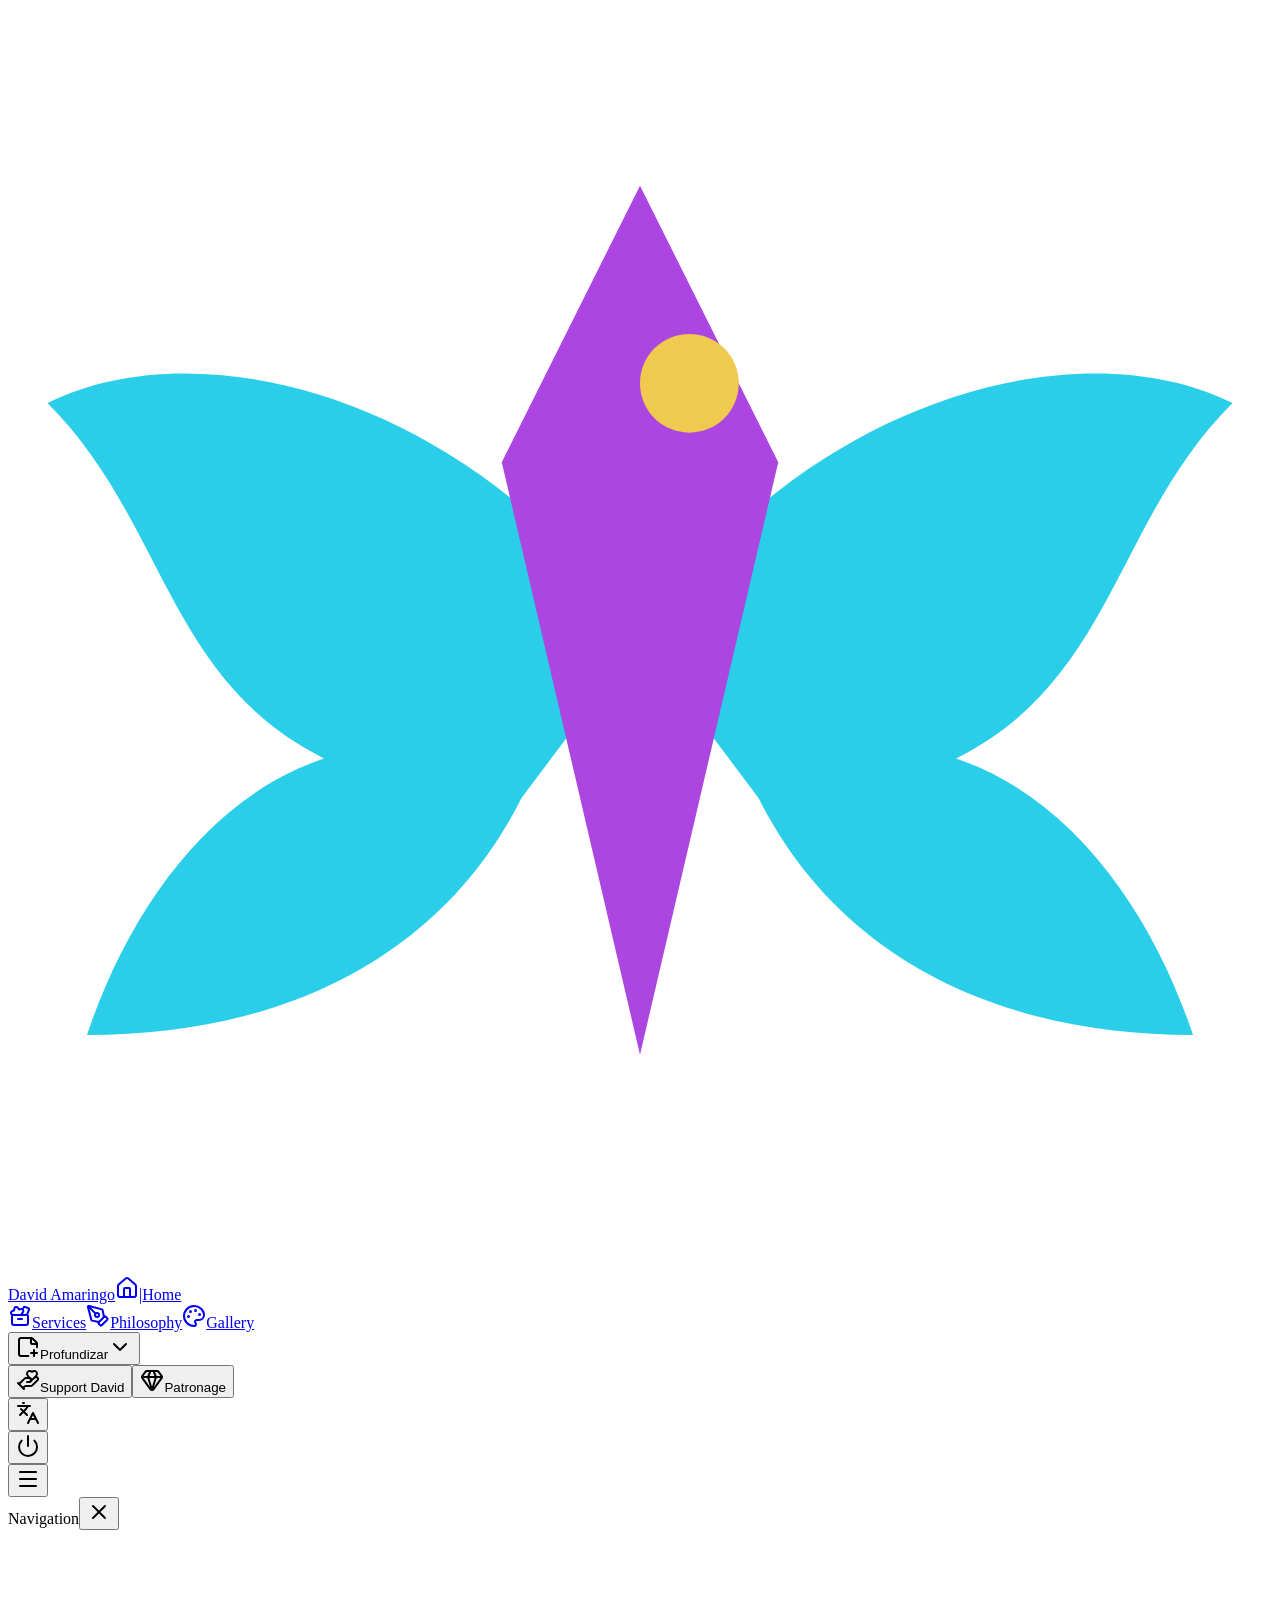
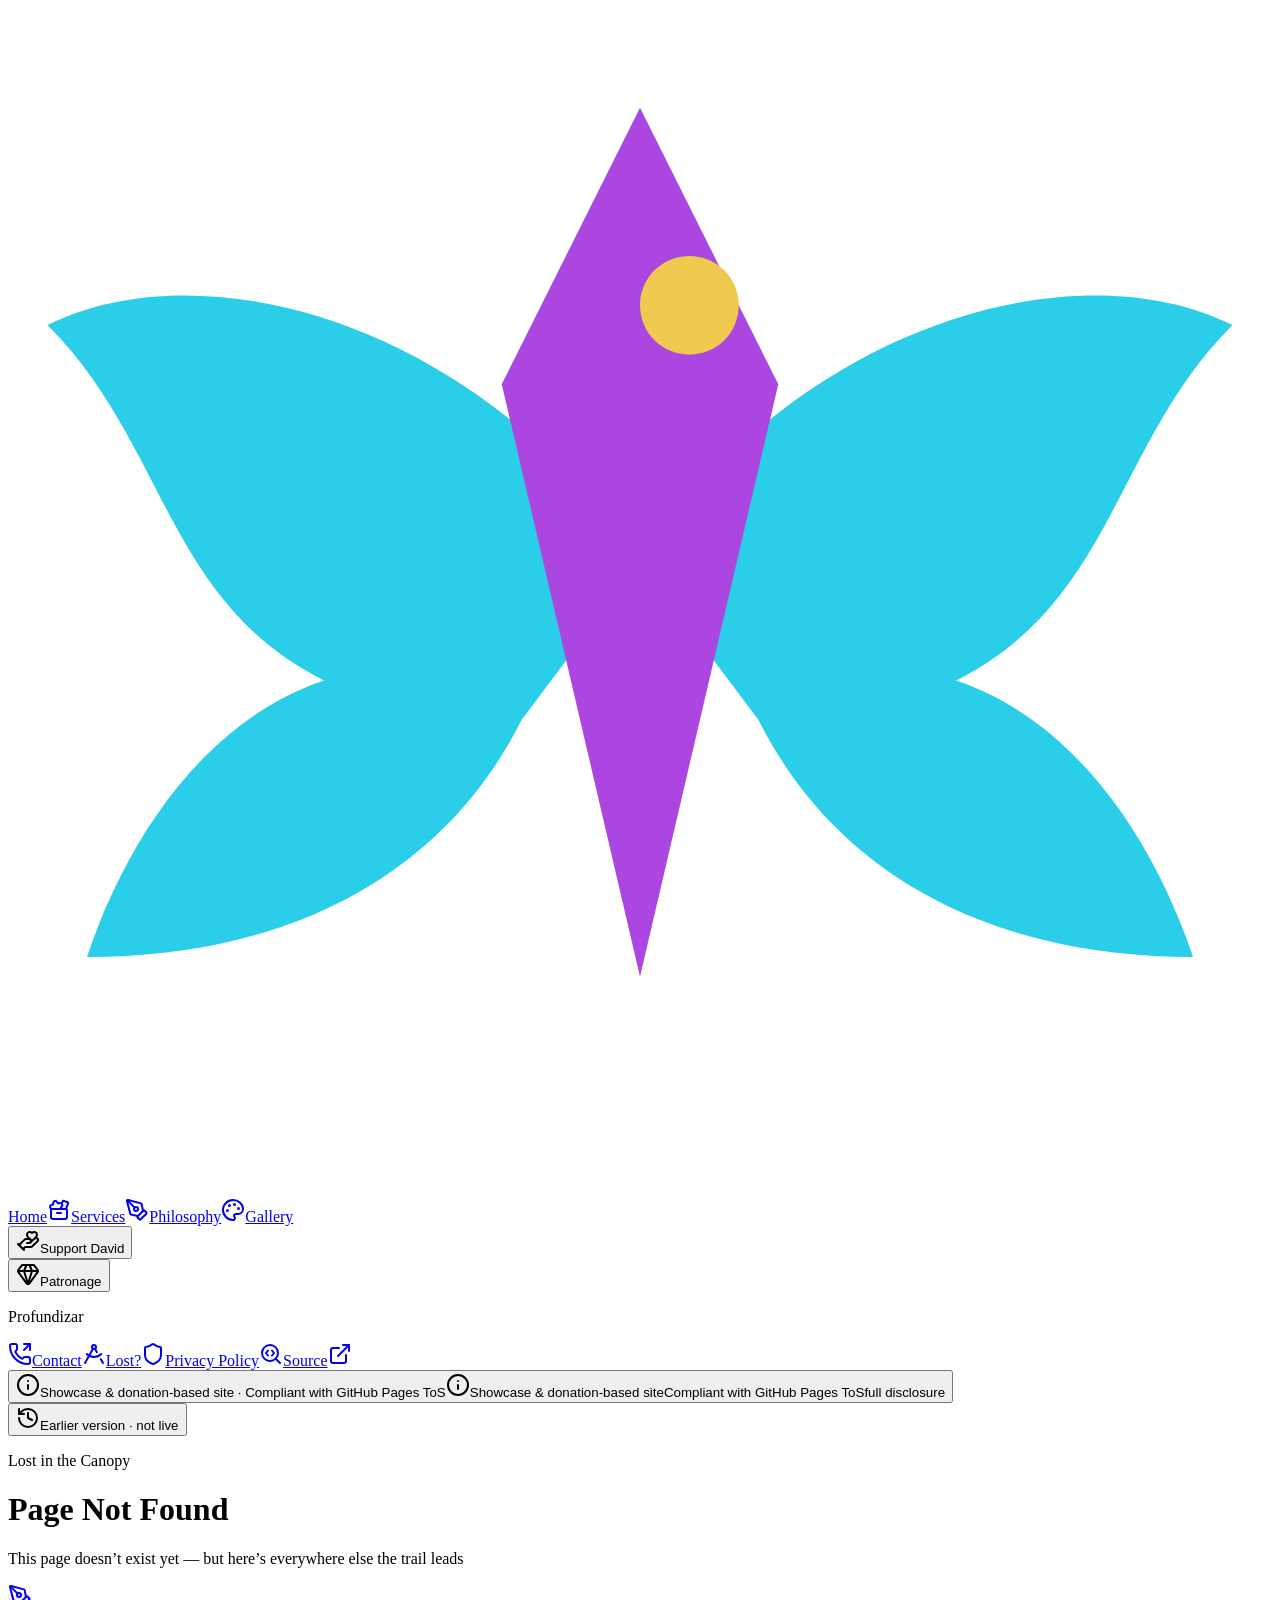
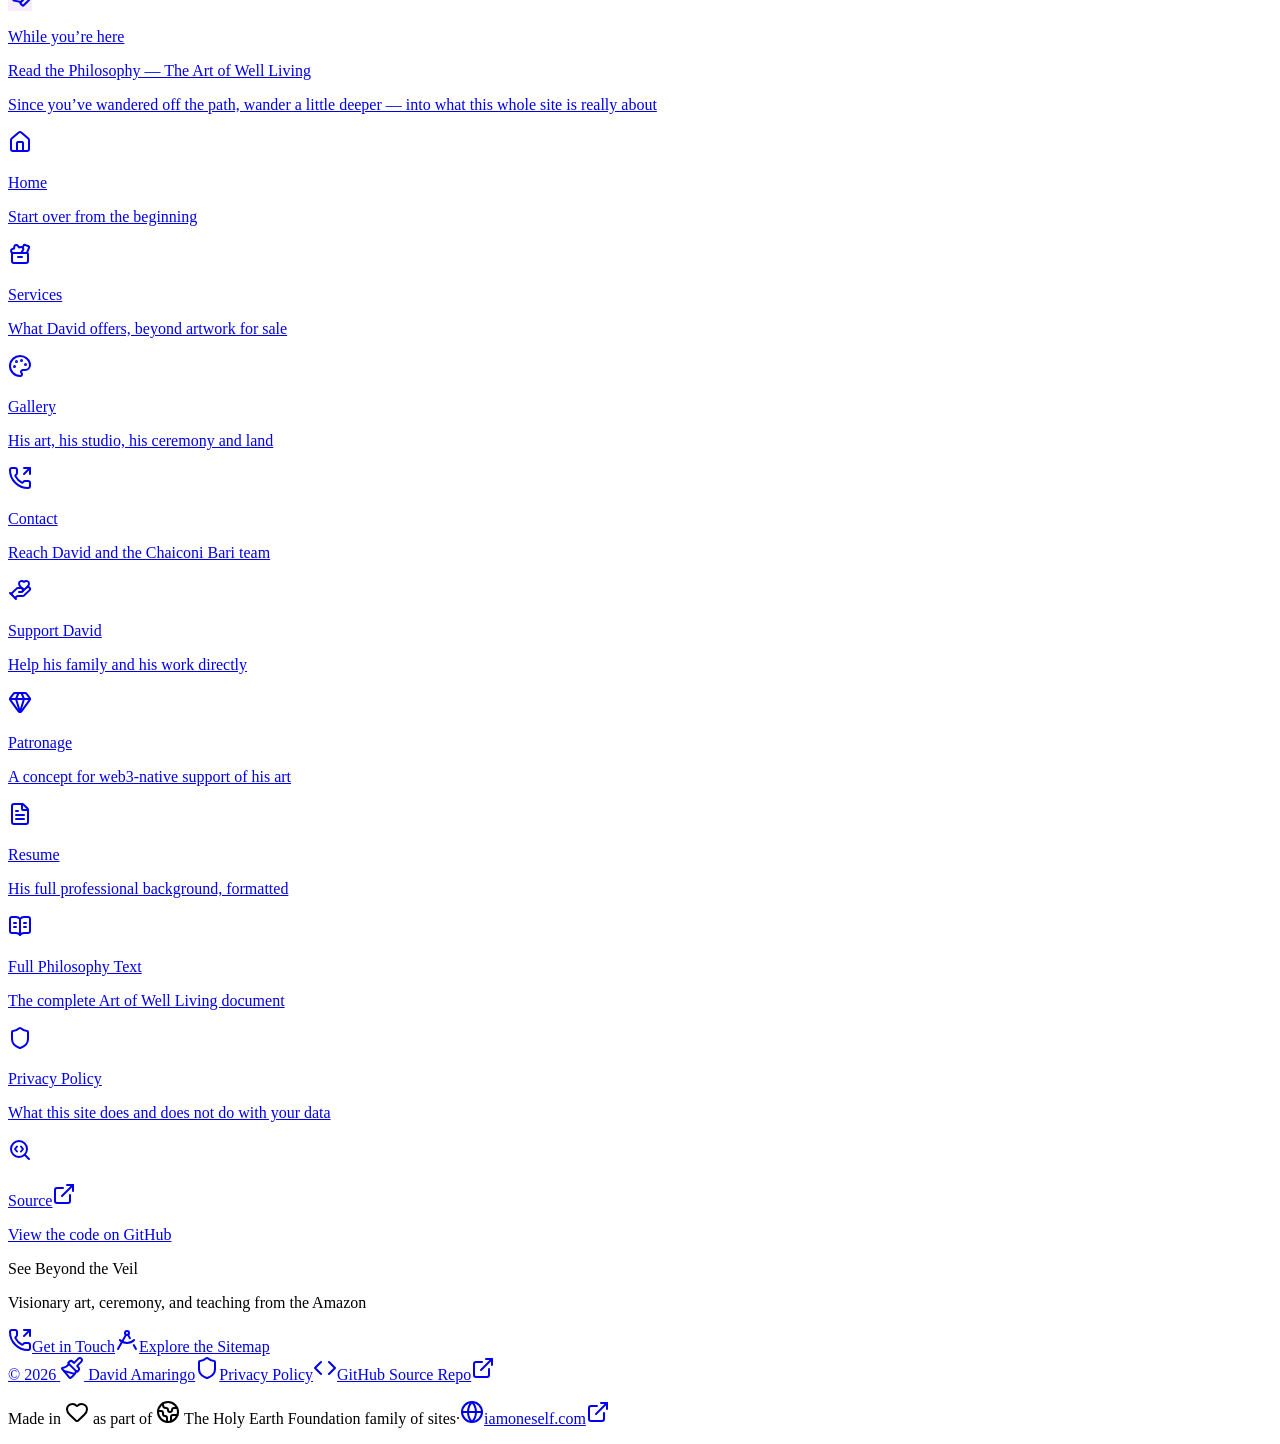
==== commit 650cec4f: "Deploy built site" ====
--- a/404/index.html
+++ b/404/index.html
@@ -1 +1 @@
-<!DOCTYPE html><html lang="en" class="manrope_de7b2fa9-module__1ltb7q__variable cormorant_694e5460-module__53qHCa__variable h-full antialiased dark"><head><meta charSet="utf-8"/><meta name="viewport" content="width=device-width, initial-scale=1"/><link rel="stylesheet" href="/david-amaringo-public-preview/_next/static/chunks/0nnnb-1kro5-h.css" data-precedence="next"/><link rel="preload" as="script" fetchPriority="low" href="/david-amaringo-public-preview/_next/static/chunks/1qt6pht_u0de1.js"/><script src="/david-amaringo-public-preview/_next/static/chunks/2ul8ophnk13y-.js" async=""></script><script src="/david-amaringo-public-preview/_next/static/chunks/26vag_9-3r931.js" async=""></script><script src="/david-amaringo-public-preview/_next/static/chunks/1ut80w2ws3z-u.js" async=""></script><script src="/david-amaringo-public-preview/_next/static/chunks/turbopack-2noucu-6ezj-b.js" async=""></script><script src="/david-amaringo-public-preview/_next/static/chunks/0jw13zqpzlacx.js" async="" crossorigin=""></script><script src="/david-amaringo-public-preview/_next/static/chunks/0snf_i3wezdwa.js" async="" crossorigin=""></script><meta name="robots" content="noindex"/><title>Lost? — David Amaringo</title><meta name="description" content="Ayahuasca visionary art from the Amazon — trained by Pablo Cesar Amaringo Shuña, the legendary founder of the USKO-AYAR school. His home online, growing daily."/><link rel="icon" href="/david-amaringo-public-preview/icon.svg?icon.35dh42wedcbcq.svg" sizes="any" type="image/svg+xml"/><meta name="next-size-adjust" content=""/><script src="/david-amaringo-public-preview/_next/static/chunks/0cz1d0mv5g_q7.js" noModule=""></script></head><body class="min-h-full flex flex-col bg-white text-neutral-900 dark:bg-neutral-950 dark:text-neutral-100"><div hidden=""><!--$--><!--/$--></div><svg width="0" height="0" style="position:absolute" aria-hidden="true"><defs><filter id="veil-warp-filter" x="-20%" y="-20%" width="140%" height="140%"><feTurbulence type="fractalNoise" baseFrequency="0.008 0.012" numOctaves="2" seed="7" result="noise"><animate attributeName="baseFrequency" dur="50s" values="0.008 0.012;0.013 0.007;0.008 0.012" repeatCount="indefinite"></animate></feTurbulence><feDisplacementMap in="SourceGraphic" in2="noise" scale="24" xChannelSelector="R" yChannelSelector="G"></feDisplacementMap></filter></defs></svg><div aria-hidden="true" class="fixed inset-0 -z-10 overflow-hidden bg-neutral-950"><div class="veil-warp absolute -inset-[10%] opacity-40" style="background-image:radial-gradient(38% 32% at 12% 18%, rgba(20,201,230,0.35) 0%, transparent 70%),radial-gradient(42% 36% at 88% 12%, rgba(245,52,143,0.28) 0%, transparent 70%),radial-gradient(46% 40% at 20% 88%, rgba(34,173,86,0.22) 0%, transparent 70%),radial-gradient(40% 34% at 82% 82%, rgba(171,71,224,0.28) 0%, transparent 70%),radial-gradient(30% 26% at 55% 50%, rgba(251,122,30,0.16) 0%, transparent 70%)"></div></div><header class="fixed top-0 inset-x-0 z-50 transition-all duration-300 border-b bg-neutral-950/80 border-neutral-900 backdrop-blur-md"><nav class="mx-auto flex items-center justify-between px-6 h-16 max-w-6xl"><a class="inline-flex items-center gap-1.5 text-sm font-semibold tracking-wide uppercase group" href="/david-amaringo-public-preview/"><svg viewBox="0 0 64 64" class="h-7 w-7 rounded-full group-hover:scale-110 transition-transform" aria-hidden="true"><path d="M32 32 C24 20, 10 16, 2 20 C8 26, 8 34, 16 38 C10 40, 6 46, 4 52 C14 52, 22 48, 26 40 Z" fill="#14c9e6" opacity="0.9"></path><path d="M32 32 C24 20, 10 16, 2 20 C8 26, 8 34, 16 38 C10 40, 6 46, 4 52 C14 52, 22 48, 26 40 Z" fill="#14c9e6" opacity="0.9" transform="translate(64,0) scale(-1,1)"></path><path d="M32 9 L39 23 L32 53 L25 23 Z" fill="#ab47e0"></path><circle cx="34.5" cy="19" r="2.5" fill="#f0c94f"></circle></svg><span class="visionary-rainbow-text">David Amaringo</span><svg xmlns="http://www.w3.org/2000/svg" width="24" height="24" viewBox="0 0 24 24" fill="none" stroke="currentColor" stroke-width="2" stroke-linecap="round" stroke-linejoin="round" class="lucide lucide-house h-3.5 w-3.5 text-azure-300 group-hover:scale-110 transition-transform" aria-hidden="true"><path d="M15 21v-8a1 1 0 0 0-1-1h-4a1 1 0 0 0-1 1v8"></path><path d="M3 10a2 2 0 0 1 .709-1.528l7-6a2 2 0 0 1 2.582 0l7 6A2 2 0 0 1 21 10v9a2 2 0 0 1-2 2H5a2 2 0 0 1-2-2z"></path></svg><span class="hidden sm:inline text-neutral-700 mx-0.5">|</span><span class="hidden sm:inline text-xs normal-case font-normal tracking-normal text-neutral-500 group-hover:text-azure-300 transition-colors">Home</span></a><div class="flex items-center gap-1"><div class="hidden md:flex items-center gap-1"><a class="inline-flex items-center gap-1.5 px-3 py-1.5 text-sm rounded-md transition-all text-neutral-400 hover:text-azure-300 hover:bg-neutral-800/50" href="/david-amaringo-public-preview/services/"><svg xmlns="http://www.w3.org/2000/svg" width="24" height="24" viewBox="0 0 24 24" fill="none" stroke="currentColor" stroke-width="2" stroke-linecap="round" stroke-linejoin="round" class="lucide lucide-tool-case h-3.5 w-3.5" aria-hidden="true"><path d="M10 15h4"></path><path d="m14.817 10.995-.971-1.45 1.034-1.232a2 2 0 0 0-2.025-3.238l-1.82.364L9.91 3.885a2 2 0 0 0-3.625.748L6.141 6.55l-1.725.426a2 2 0 0 0-.19 3.756l.657.27"></path><path d="m18.822 10.995 2.26-5.38a1 1 0 0 0-.557-1.318L16.954 2.9a1 1 0 0 0-1.281.533l-.924 2.122"></path><path d="M4 12.006A1 1 0 0 1 4.994 11H19a1 1 0 0 1 1 1v7a2 2 0 0 1-2 2H6a2 2 0 0 1-2-2z"></path></svg>Services</a><a class="inline-flex items-center gap-1.5 px-3 py-1.5 text-sm rounded-md transition-all text-neutral-400 hover:text-orchid-300 hover:bg-neutral-800/50" href="/david-amaringo-public-preview/about/"><svg xmlns="http://www.w3.org/2000/svg" width="24" height="24" viewBox="0 0 24 24" fill="none" stroke="currentColor" stroke-width="2" stroke-linecap="round" stroke-linejoin="round" class="lucide lucide-pen-tool h-3.5 w-3.5" aria-hidden="true"><path d="M15.707 21.293a1 1 0 0 1-1.414 0l-1.586-1.586a1 1 0 0 1 0-1.414l5.586-5.586a1 1 0 0 1 1.414 0l1.586 1.586a1 1 0 0 1 0 1.414z"></path><path d="m18 13-1.375-6.874a1 1 0 0 0-.746-.776L3.235 2.028a1 1 0 0 0-1.207 1.207L5.35 15.879a1 1 0 0 0 .776.746L13 18"></path><path d="m2.3 2.3 7.286 7.286"></path><circle cx="11" cy="11" r="2"></circle></svg>Philosophy</a><a class="inline-flex items-center gap-1.5 px-3 py-1.5 text-sm rounded-md transition-all text-neutral-400 hover:text-verdant-300 hover:bg-neutral-800/50" href="/david-amaringo-public-preview/gallery/"><svg xmlns="http://www.w3.org/2000/svg" width="24" height="24" viewBox="0 0 24 24" fill="none" stroke="currentColor" stroke-width="2" stroke-linecap="round" stroke-linejoin="round" class="lucide lucide-palette h-3.5 w-3.5" aria-hidden="true"><path d="M12 22a1 1 0 0 1 0-20 10 9 0 0 1 10 9 5 5 0 0 1-5 5h-2.25a1.75 1.75 0 0 0-1.4 2.8l.3.4a1.75 1.75 0 0 1-1.4 2.8z"></path><circle cx="13.5" cy="6.5" r=".5" fill="currentColor"></circle><circle cx="17.5" cy="10.5" r=".5" fill="currentColor"></circle><circle cx="6.5" cy="12.5" r=".5" fill="currentColor"></circle><circle cx="8.5" cy="7.5" r=".5" fill="currentColor"></circle></svg>Gallery</a><span class="hidden md:inline-block w-px h-5 bg-neutral-800 mx-2"></span><div class="relative"><button class="inline-flex items-center gap-1.5 px-3 py-1.5 text-sm rounded-md transition-all text-neutral-400 hover:text-azure-300 hover:bg-neutral-800/50"><svg xmlns="http://www.w3.org/2000/svg" width="24" height="24" viewBox="0 0 24 24" fill="none" stroke="currentColor" stroke-width="2" stroke-linecap="round" stroke-linejoin="round" class="lucide lucide-sticky-note-plus h-3.5 w-3.5" aria-hidden="true"><path d="M15 3v5a1 1 0 0 0 1 1h5"></path><path d="M18 15v6"></path><path d="M21 12.356V9a2.4 2.4 0 0 0-.706-1.706l-3.588-3.588A2.4 2.4 0 0 0 15 3H5a2 2 0 0 0-2 2v14a2 2 0 0 0 2 2h7.355"></path><path d="M21 18h-6"></path></svg>Profundizar<svg xmlns="http://www.w3.org/2000/svg" width="24" height="24" viewBox="0 0 24 24" fill="none" stroke="currentColor" stroke-width="2" stroke-linecap="round" stroke-linejoin="round" class="lucide lucide-chevron-down h-3 w-3 transition-transform duration-200" aria-hidden="true"><path d="m6 9 6 6 6-6"></path></svg></button></div><span class="hidden md:inline-block w-px h-5 bg-neutral-800 mx-2"></span><button type="button" class="inline-flex items-center gap-1.5 whitespace-nowrap text-sm rounded-md px-2 py-1 transition-all text-bloom-400 hover:text-bloom-300"><svg xmlns="http://www.w3.org/2000/svg" width="24" height="24" viewBox="0 0 24 24" fill="none" stroke="currentColor" stroke-width="2" stroke-linecap="round" stroke-linejoin="round" class="lucide lucide-hand-heart h-4 w-4" aria-hidden="true"><path d="M11 14h2a2 2 0 0 0 0-4h-3c-.6 0-1.1.2-1.4.6L3 16"></path><path d="m14.45 13.39 5.05-4.694C20.196 8 21 6.85 21 5.75a2.75 2.75 0 0 0-4.797-1.837.276.276 0 0 1-.406 0A2.75 2.75 0 0 0 11 5.75c0 1.2.802 2.248 1.5 2.946L16 11.95"></path><path d="m2 15 6 6"></path><path d="m7 20 1.6-1.4c.3-.4.8-.6 1.4-.6h4c1.1 0 2.1-.4 2.8-1.2l4.6-4.4a1 1 0 0 0-2.75-2.91"></path></svg>Support David</button><span class="hidden md:inline-block w-px h-5 bg-neutral-800 mx-2"></span><button type="button" class="inline-flex items-center gap-1.5 whitespace-nowrap text-sm rounded-md px-2 py-1 transition-all text-gold-400 hover:text-gold-300"><svg xmlns="http://www.w3.org/2000/svg" width="24" height="24" viewBox="0 0 24 24" fill="none" stroke="currentColor" stroke-width="2" stroke-linecap="round" stroke-linejoin="round" class="lucide lucide-gem h-4 w-4" aria-hidden="true"><path d="M10.5 3 8 9l4 13 4-13-2.5-6"></path><path d="M17 3a2 2 0 0 1 1.6.8l3 4a2 2 0 0 1 .013 2.382l-7.99 10.986a2 2 0 0 1-3.247 0l-7.99-10.986A2 2 0 0 1 2.4 7.8l2.998-3.997A2 2 0 0 1 7 3z"></path><path d="M2 9h20"></path></svg>Patronage</button><span class="hidden md:inline-block w-px h-5 bg-neutral-800 mx-2"></span></div><div class="relative"><button aria-label="Language" class="inline-flex items-center justify-center h-8 w-8 rounded-md transition-all text-neutral-400 hover:text-azure-300 hover:bg-neutral-800/50"><svg xmlns="http://www.w3.org/2000/svg" width="24" height="24" viewBox="0 0 24 24" fill="none" stroke="currentColor" stroke-width="2" stroke-linecap="round" stroke-linejoin="round" class="lucide lucide-languages h-4 w-4" aria-hidden="true"><path d="m5 8 6 6"></path><path d="m4 14 6-6 2-3"></path><path d="M2 5h12"></path><path d="M7 2h1"></path><path d="m22 22-5-10-5 10"></path><path d="M14 18h6"></path></svg></button></div><div class="relative"><button aria-label="Power" class="inline-flex items-center justify-center h-8 w-8 rounded-md transition-all text-neutral-400 hover:text-gold-300 hover:bg-neutral-800/50"><svg xmlns="http://www.w3.org/2000/svg" width="24" height="24" viewBox="0 0 24 24" fill="none" stroke="currentColor" stroke-width="2" stroke-linecap="round" stroke-linejoin="round" class="lucide lucide-power h-4 w-4" aria-hidden="true"><path d="M12 2v10"></path><path d="M18.4 6.6a9 9 0 1 1-12.77.04"></path></svg></button></div><button class="md:hidden p-2 -mr-2 text-neutral-300 hover:text-azure-300 transition-colors" aria-label="Open menu"><svg xmlns="http://www.w3.org/2000/svg" width="24" height="24" viewBox="0 0 24 24" fill="none" stroke="currentColor" stroke-width="2" stroke-linecap="round" stroke-linejoin="round" class="lucide lucide-menu h-6 w-6" aria-hidden="true"><path d="M4 5h16"></path><path d="M4 12h16"></path><path d="M4 19h16"></path></svg></button></div></nav></header><div class="md:hidden fixed inset-0 z-[60] transition-opacity duration-300 opacity-0 pointer-events-none"><div class="absolute inset-0 bg-neutral-950/80"></div><div class="absolute top-0 right-0 h-full w-72 bg-neutral-950 border-l border-neutral-800 shadow-2xl flex flex-col transition-transform duration-300 translate-x-full"><div class="flex items-center justify-between px-6 h-16 border-b border-neutral-800 flex-shrink-0"><span class="text-xs font-medium text-neutral-500 uppercase tracking-wider">Navigation</span><button class="p-2 -mr-2 text-neutral-400 hover:text-neutral-100 transition-colors" aria-label="Close menu"><svg xmlns="http://www.w3.org/2000/svg" width="24" height="24" viewBox="0 0 24 24" fill="none" stroke="currentColor" stroke-width="2" stroke-linecap="round" stroke-linejoin="round" class="lucide lucide-x h-5 w-5" aria-hidden="true"><path d="M18 6 6 18"></path><path d="m6 6 12 12"></path></svg></button></div><div class="flex-1 overflow-y-auto p-6 pt-4"><div class="flex flex-col gap-1"><a class="flex items-center gap-2 px-4 py-3 text-sm rounded-lg transition-all text-neutral-300 hover:bg-neutral-800/50" href="/david-amaringo-public-preview/"><svg viewBox="0 0 64 64" class="h-5 w-5 rounded-full" aria-hidden="true"><path d="M32 32 C24 20, 10 16, 2 20 C8 26, 8 34, 16 38 C10 40, 6 46, 4 52 C14 52, 22 48, 26 40 Z" fill="#14c9e6" opacity="0.9"></path><path d="M32 32 C24 20, 10 16, 2 20 C8 26, 8 34, 16 38 C10 40, 6 46, 4 52 C14 52, 22 48, 26 40 Z" fill="#14c9e6" opacity="0.9" transform="translate(64,0) scale(-1,1)"></path><path d="M32 9 L39 23 L32 53 L25 23 Z" fill="#ab47e0"></path><circle cx="34.5" cy="19" r="2.5" fill="#f0c94f"></circle></svg>Home</a><a class="flex items-center gap-2 px-4 py-3 text-sm rounded-lg transition-all text-neutral-300 hover:bg-neutral-800/50" href="/david-amaringo-public-preview/services/"><svg xmlns="http://www.w3.org/2000/svg" width="24" height="24" viewBox="0 0 24 24" fill="none" stroke="currentColor" stroke-width="2" stroke-linecap="round" stroke-linejoin="round" class="lucide lucide-tool-case h-4 w-4 text-azure-400" aria-hidden="true"><path d="M10 15h4"></path><path d="m14.817 10.995-.971-1.45 1.034-1.232a2 2 0 0 0-2.025-3.238l-1.82.364L9.91 3.885a2 2 0 0 0-3.625.748L6.141 6.55l-1.725.426a2 2 0 0 0-.19 3.756l.657.27"></path><path d="m18.822 10.995 2.26-5.38a1 1 0 0 0-.557-1.318L16.954 2.9a1 1 0 0 0-1.281.533l-.924 2.122"></path><path d="M4 12.006A1 1 0 0 1 4.994 11H19a1 1 0 0 1 1 1v7a2 2 0 0 1-2 2H6a2 2 0 0 1-2-2z"></path></svg>Services</a><a class="flex items-center gap-2 px-4 py-3 text-sm rounded-lg transition-all text-neutral-300 hover:bg-neutral-800/50" href="/david-amaringo-public-preview/about/"><svg xmlns="http://www.w3.org/2000/svg" width="24" height="24" viewBox="0 0 24 24" fill="none" stroke="currentColor" stroke-width="2" stroke-linecap="round" stroke-linejoin="round" class="lucide lucide-pen-tool h-4 w-4 text-orchid-400" aria-hidden="true"><path d="M15.707 21.293a1 1 0 0 1-1.414 0l-1.586-1.586a1 1 0 0 1 0-1.414l5.586-5.586a1 1 0 0 1 1.414 0l1.586 1.586a1 1 0 0 1 0 1.414z"></path><path d="m18 13-1.375-6.874a1 1 0 0 0-.746-.776L3.235 2.028a1 1 0 0 0-1.207 1.207L5.35 15.879a1 1 0 0 0 .776.746L13 18"></path><path d="m2.3 2.3 7.286 7.286"></path><circle cx="11" cy="11" r="2"></circle></svg>Philosophy</a><a class="flex items-center gap-2 px-4 py-3 text-sm rounded-lg transition-all text-neutral-300 hover:bg-neutral-800/50" href="/david-amaringo-public-preview/gallery/"><svg xmlns="http://www.w3.org/2000/svg" width="24" height="24" viewBox="0 0 24 24" fill="none" stroke="currentColor" stroke-width="2" stroke-linecap="round" stroke-linejoin="round" class="lucide lucide-palette h-4 w-4 text-verdant-400" aria-hidden="true"><path d="M12 22a1 1 0 0 1 0-20 10 9 0 0 1 10 9 5 5 0 0 1-5 5h-2.25a1.75 1.75 0 0 0-1.4 2.8l.3.4a1.75 1.75 0 0 1-1.4 2.8z"></path><circle cx="13.5" cy="6.5" r=".5" fill="currentColor"></circle><circle cx="17.5" cy="10.5" r=".5" fill="currentColor"></circle><circle cx="6.5" cy="12.5" r=".5" fill="currentColor"></circle><circle cx="8.5" cy="7.5" r=".5" fill="currentColor"></circle></svg>Gallery</a><div class="my-3 h-px bg-neutral-800"></div><div class="px-4 py-2"><button type="button" class="inline-flex items-center gap-1.5 whitespace-nowrap text-sm rounded-md px-2 py-1 transition-all text-bloom-400 hover:text-bloom-300"><svg xmlns="http://www.w3.org/2000/svg" width="24" height="24" viewBox="0 0 24 24" fill="none" stroke="currentColor" stroke-width="2" stroke-linecap="round" stroke-linejoin="round" class="lucide lucide-hand-heart h-4 w-4" aria-hidden="true"><path d="M11 14h2a2 2 0 0 0 0-4h-3c-.6 0-1.1.2-1.4.6L3 16"></path><path d="m14.45 13.39 5.05-4.694C20.196 8 21 6.85 21 5.75a2.75 2.75 0 0 0-4.797-1.837.276.276 0 0 1-.406 0A2.75 2.75 0 0 0 11 5.75c0 1.2.802 2.248 1.5 2.946L16 11.95"></path><path d="m2 15 6 6"></path><path d="m7 20 1.6-1.4c.3-.4.8-.6 1.4-.6h4c1.1 0 2.1-.4 2.8-1.2l4.6-4.4a1 1 0 0 0-2.75-2.91"></path></svg>Support David</button></div><div class="px-4 py-2"><button type="button" class="inline-flex items-center gap-1.5 whitespace-nowrap text-sm rounded-md px-2 py-1 transition-all text-gold-400 hover:text-gold-300"><svg xmlns="http://www.w3.org/2000/svg" width="24" height="24" viewBox="0 0 24 24" fill="none" stroke="currentColor" stroke-width="2" stroke-linecap="round" stroke-linejoin="round" class="lucide lucide-gem h-4 w-4" aria-hidden="true"><path d="M10.5 3 8 9l4 13 4-13-2.5-6"></path><path d="M17 3a2 2 0 0 1 1.6.8l3 4a2 2 0 0 1 .013 2.382l-7.99 10.986a2 2 0 0 1-3.247 0l-7.99-10.986A2 2 0 0 1 2.4 7.8l2.998-3.997A2 2 0 0 1 7 3z"></path><path d="M2 9h20"></path></svg>Patronage</button></div><div class="my-3 h-px bg-neutral-800"></div><p class="px-4 py-1 text-xs font-medium text-neutral-500 uppercase tracking-wider">Profundizar</p><a class="flex items-center gap-2 px-4 py-3 text-sm rounded-lg transition-all text-neutral-300 hover:bg-neutral-800/50" href="/david-amaringo-public-preview/contact/"><svg xmlns="http://www.w3.org/2000/svg" width="24" height="24" viewBox="0 0 24 24" fill="none" stroke="currentColor" stroke-width="2" stroke-linecap="round" stroke-linejoin="round" class="lucide lucide-phone-outgoing h-4 w-4 text-orchid-400" aria-hidden="true"><path d="m16 8 6-6"></path><path d="M22 8V2h-6"></path><path d="M13.832 16.568a1 1 0 0 0 1.213-.303l.355-.465A2 2 0 0 1 17 15h3a2 2 0 0 1 2 2v3a2 2 0 0 1-2 2A18 18 0 0 1 2 4a2 2 0 0 1 2-2h3a2 2 0 0 1 2 2v3a2 2 0 0 1-.8 1.6l-.468.351a1 1 0 0 0-.292 1.233 14 14 0 0 0 6.392 6.384"></path></svg>Contact</a><a class="flex items-center gap-2 px-4 py-3 text-sm rounded-lg transition-all text-neutral-300 hover:bg-neutral-800/50" href="/david-amaringo-public-preview/404/"><svg xmlns="http://www.w3.org/2000/svg" width="24" height="24" viewBox="0 0 24 24" fill="none" stroke="currentColor" stroke-width="2" stroke-linecap="round" stroke-linejoin="round" class="lucide lucide-drafting-compass h-4 w-4 text-orchid-400" aria-hidden="true"><path d="m12.99 6.74 1.93 3.44"></path><path d="M19.136 12a10 10 0 0 1-14.271 0"></path><path d="m21 21-2.16-3.84"></path><path d="m3 21 8.02-14.26"></path><circle cx="12" cy="5" r="2"></circle></svg>Lost?</a><a class="flex items-center gap-2 px-4 py-3 text-sm rounded-lg transition-all text-neutral-300 hover:bg-neutral-800/50" href="/david-amaringo-public-preview/docs/privacy-policy/"><svg xmlns="http://www.w3.org/2000/svg" width="24" height="24" viewBox="0 0 24 24" fill="none" stroke="currentColor" stroke-width="2" stroke-linecap="round" stroke-linejoin="round" class="lucide lucide-shield h-4 w-4 text-orchid-400" aria-hidden="true"><path d="M20 13c0 5-3.5 7.5-7.66 8.95a1 1 0 0 1-.67-.01C7.5 20.5 4 18 4 13V6a1 1 0 0 1 1-1c2 0 4.5-1.2 6.24-2.72a1.17 1.17 0 0 1 1.52 0C14.51 3.81 17 5 19 5a1 1 0 0 1 1 1z"></path></svg>Privacy Policy</a><a href="https://github.com/drasticstatic/david-amaringo-public-preview" target="_blank" rel="noopener noreferrer" class="flex items-center gap-2 px-4 py-3 text-sm rounded-lg text-neutral-300 hover:bg-neutral-800/50 transition-all"><svg xmlns="http://www.w3.org/2000/svg" width="24" height="24" viewBox="0 0 24 24" fill="none" stroke="currentColor" stroke-width="2" stroke-linecap="round" stroke-linejoin="round" class="lucide lucide-search-code h-4 w-4 text-orchid-400" aria-hidden="true"><path d="m13 13.5 2-2.5-2-2.5"></path><path d="m21 21-4.3-4.3"></path><path d="M9 8.5 7 11l2 2.5"></path><circle cx="11" cy="11" r="8"></circle></svg>Source<svg xmlns="http://www.w3.org/2000/svg" width="24" height="24" viewBox="0 0 24 24" fill="none" stroke="currentColor" stroke-width="2" stroke-linecap="round" stroke-linejoin="round" class="lucide lucide-external-link h-3 w-3 text-neutral-500 ml-auto" aria-hidden="true"><path d="M15 3h6v6"></path><path d="M10 14 21 3"></path><path d="M18 13v6a2 2 0 0 1-2 2H5a2 2 0 0 1-2-2V8a2 2 0 0 1 2-2h6"></path></svg></a></div></div></div></div><div class="fixed top-16 inset-x-0 z-40 h-16 sm:h-9 bg-tangerine-950/40 border-b border-tangerine-800/60 backdrop-blur-sm"><button class="w-full h-full px-4 flex flex-col sm:flex-row items-center justify-center gap-y-0.5 sm:gap-2 text-xs font-medium text-tangerine-300 hover:bg-tangerine-900/40 transition-colors"><span class="hidden sm:inline-flex items-center gap-2"><svg xmlns="http://www.w3.org/2000/svg" width="24" height="24" viewBox="0 0 24 24" fill="none" stroke="currentColor" stroke-width="2" stroke-linecap="round" stroke-linejoin="round" class="lucide lucide-info h-3 w-3 flex-shrink-0" aria-hidden="true"><circle cx="12" cy="12" r="10"></circle><path d="M12 16v-4"></path><path d="M12 8h.01"></path></svg>Showcase &amp; donation-based site · Compliant with GitHub Pages ToS</span><span class="sm:hidden inline-flex items-center gap-1.5"><svg xmlns="http://www.w3.org/2000/svg" width="24" height="24" viewBox="0 0 24 24" fill="none" stroke="currentColor" stroke-width="2" stroke-linecap="round" stroke-linejoin="round" class="lucide lucide-info h-3 w-3 flex-shrink-0" aria-hidden="true"><circle cx="12" cy="12" r="10"></circle><path d="M12 16v-4"></path><path d="M12 8h.01"></path></svg>Showcase &amp; donation-based site</span><span class="sm:hidden">Compliant with GitHub Pages ToS</span><span class="text-[10px] text-tangerine-500 underline underline-offset-2">full disclosure</span></button></div><main class="flex-1 pt-[128px] sm:pt-[100px]"><div class="px-6 py-20 max-w-3xl mx-auto"><div class="text-center mb-10"><p class="text-xs uppercase tracking-[0.3em] text-tangerine-300 mb-3">Lost in the Canopy</p><h1 class="text-3xl font-semibold mb-4 visionary-rainbow-text inline-block">Page Not Found</h1><p class="text-neutral-400 leading-relaxed max-w-md mx-auto">This page doesn’t exist yet — but here’s everywhere else the trail leads</p></div><a class="cta-glow group mb-6 flex items-center gap-4 rounded-2xl border p-6 transition-all hover:-translate-y-0.5" style="border-color:rgba(171,71,224,0.4);background:linear-gradient(135deg, rgba(171,71,224,0.10), rgba(20,201,230,0.08))" href="/david-amaringo-public-preview/about/"><svg xmlns="http://www.w3.org/2000/svg" width="24" height="24" viewBox="0 0 24 24" fill="none" stroke="currentColor" stroke-width="2" stroke-linecap="round" stroke-linejoin="round" class="lucide lucide-pen-tool h-8 w-8 text-orchid-300 flex-shrink-0" aria-hidden="true"><path d="M15.707 21.293a1 1 0 0 1-1.414 0l-1.586-1.586a1 1 0 0 1 0-1.414l5.586-5.586a1 1 0 0 1 1.414 0l1.586 1.586a1 1 0 0 1 0 1.414z"></path><path d="m18 13-1.375-6.874a1 1 0 0 0-.746-.776L3.235 2.028a1 1 0 0 0-1.207 1.207L5.35 15.879a1 1 0 0 0 .776.746L13 18"></path><path d="m2.3 2.3 7.286 7.286"></path><circle cx="11" cy="11" r="2"></circle></svg><div><p class="text-xs uppercase tracking-wider text-orchid-300 font-semibold mb-1">While you’re here</p><p class="text-sm font-semibold text-neutral-100">Read the Philosophy — The Art of Well Living</p><p class="text-sm text-neutral-400 mt-1">Since you’ve wandered off the path, wander a little deeper — into what this whole site is really about</p></div></a><div class="grid gap-3 sm:grid-cols-2"><a class="cta-glow flex items-start gap-3 rounded-xl border border-neutral-800 bg-neutral-900/60 p-4 transition-all hover:border-azure-500/50 hover:-translate-y-0.5" href="/david-amaringo-public-preview/"><svg xmlns="http://www.w3.org/2000/svg" width="24" height="24" viewBox="0 0 24 24" fill="none" stroke="currentColor" stroke-width="2" stroke-linecap="round" stroke-linejoin="round" class="lucide lucide-house h-4 w-4 mt-0.5 flex-shrink-0 text-azure-300" aria-hidden="true"><path d="M15 21v-8a1 1 0 0 0-1-1h-4a1 1 0 0 0-1 1v8"></path><path d="M3 10a2 2 0 0 1 .709-1.528l7-6a2 2 0 0 1 2.582 0l7 6A2 2 0 0 1 21 10v9a2 2 0 0 1-2 2H5a2 2 0 0 1-2-2z"></path></svg><div><p class="text-sm font-medium text-neutral-100">Home</p><p class="text-xs text-neutral-500 mt-0.5">Start over from the beginning</p></div></a><a class="cta-glow flex items-start gap-3 rounded-xl border border-neutral-800 bg-neutral-900/60 p-4 transition-all hover:border-azure-500/50 hover:-translate-y-0.5" href="/david-amaringo-public-preview/services/"><svg xmlns="http://www.w3.org/2000/svg" width="24" height="24" viewBox="0 0 24 24" fill="none" stroke="currentColor" stroke-width="2" stroke-linecap="round" stroke-linejoin="round" class="lucide lucide-tool-case h-4 w-4 mt-0.5 flex-shrink-0 text-azure-300" aria-hidden="true"><path d="M10 15h4"></path><path d="m14.817 10.995-.971-1.45 1.034-1.232a2 2 0 0 0-2.025-3.238l-1.82.364L9.91 3.885a2 2 0 0 0-3.625.748L6.141 6.55l-1.725.426a2 2 0 0 0-.19 3.756l.657.27"></path><path d="m18.822 10.995 2.26-5.38a1 1 0 0 0-.557-1.318L16.954 2.9a1 1 0 0 0-1.281.533l-.924 2.122"></path><path d="M4 12.006A1 1 0 0 1 4.994 11H19a1 1 0 0 1 1 1v7a2 2 0 0 1-2 2H6a2 2 0 0 1-2-2z"></path></svg><div><p class="text-sm font-medium text-neutral-100">Services</p><p class="text-xs text-neutral-500 mt-0.5">What David offers, beyond artwork for sale</p></div></a><a class="cta-glow flex items-start gap-3 rounded-xl border border-neutral-800 bg-neutral-900/60 p-4 transition-all hover:border-azure-500/50 hover:-translate-y-0.5" href="/david-amaringo-public-preview/gallery/"><svg xmlns="http://www.w3.org/2000/svg" width="24" height="24" viewBox="0 0 24 24" fill="none" stroke="currentColor" stroke-width="2" stroke-linecap="round" stroke-linejoin="round" class="lucide lucide-palette h-4 w-4 mt-0.5 flex-shrink-0 text-azure-300" aria-hidden="true"><path d="M12 22a1 1 0 0 1 0-20 10 9 0 0 1 10 9 5 5 0 0 1-5 5h-2.25a1.75 1.75 0 0 0-1.4 2.8l.3.4a1.75 1.75 0 0 1-1.4 2.8z"></path><circle cx="13.5" cy="6.5" r=".5" fill="currentColor"></circle><circle cx="17.5" cy="10.5" r=".5" fill="currentColor"></circle><circle cx="6.5" cy="12.5" r=".5" fill="currentColor"></circle><circle cx="8.5" cy="7.5" r=".5" fill="currentColor"></circle></svg><div><p class="text-sm font-medium text-neutral-100">Gallery</p><p class="text-xs text-neutral-500 mt-0.5">His art, his studio, his ceremony and land</p></div></a><a class="cta-glow flex items-start gap-3 rounded-xl border border-neutral-800 bg-neutral-900/60 p-4 transition-all hover:border-azure-500/50 hover:-translate-y-0.5" href="/david-amaringo-public-preview/contact/"><svg xmlns="http://www.w3.org/2000/svg" width="24" height="24" viewBox="0 0 24 24" fill="none" stroke="currentColor" stroke-width="2" stroke-linecap="round" stroke-linejoin="round" class="lucide lucide-phone-outgoing h-4 w-4 mt-0.5 flex-shrink-0 text-azure-300" aria-hidden="true"><path d="m16 8 6-6"></path><path d="M22 8V2h-6"></path><path d="M13.832 16.568a1 1 0 0 0 1.213-.303l.355-.465A2 2 0 0 1 17 15h3a2 2 0 0 1 2 2v3a2 2 0 0 1-2 2A18 18 0 0 1 2 4a2 2 0 0 1 2-2h3a2 2 0 0 1 2 2v3a2 2 0 0 1-.8 1.6l-.468.351a1 1 0 0 0-.292 1.233 14 14 0 0 0 6.392 6.384"></path></svg><div><p class="text-sm font-medium text-neutral-100">Contact</p><p class="text-xs text-neutral-500 mt-0.5">Reach David and the Chaiconi Bari team</p></div></a><a class="cta-glow flex items-start gap-3 rounded-xl border border-neutral-800 bg-neutral-900/60 p-4 transition-all hover:border-azure-500/50 hover:-translate-y-0.5" href="/david-amaringo-public-preview/crowdfunding/"><svg xmlns="http://www.w3.org/2000/svg" width="24" height="24" viewBox="0 0 24 24" fill="none" stroke="currentColor" stroke-width="2" stroke-linecap="round" stroke-linejoin="round" class="lucide lucide-hand-heart h-4 w-4 mt-0.5 flex-shrink-0 text-bloom-400" aria-hidden="true"><path d="M11 14h2a2 2 0 0 0 0-4h-3c-.6 0-1.1.2-1.4.6L3 16"></path><path d="m14.45 13.39 5.05-4.694C20.196 8 21 6.85 21 5.75a2.75 2.75 0 0 0-4.797-1.837.276.276 0 0 1-.406 0A2.75 2.75 0 0 0 11 5.75c0 1.2.802 2.248 1.5 2.946L16 11.95"></path><path d="m2 15 6 6"></path><path d="m7 20 1.6-1.4c.3-.4.8-.6 1.4-.6h4c1.1 0 2.1-.4 2.8-1.2l4.6-4.4a1 1 0 0 0-2.75-2.91"></path></svg><div><p class="text-sm font-medium text-bloom-400">Support David</p><p class="text-xs text-neutral-500 mt-0.5">Help his family and his work directly</p></div></a><a class="cta-glow flex items-start gap-3 rounded-xl border border-neutral-800 bg-neutral-900/60 p-4 transition-all hover:border-azure-500/50 hover:-translate-y-0.5" href="/david-amaringo-public-preview/patronage/"><svg xmlns="http://www.w3.org/2000/svg" width="24" height="24" viewBox="0 0 24 24" fill="none" stroke="currentColor" stroke-width="2" stroke-linecap="round" stroke-linejoin="round" class="lucide lucide-gem h-4 w-4 mt-0.5 flex-shrink-0 text-gold-400" aria-hidden="true"><path d="M10.5 3 8 9l4 13 4-13-2.5-6"></path><path d="M17 3a2 2 0 0 1 1.6.8l3 4a2 2 0 0 1 .013 2.382l-7.99 10.986a2 2 0 0 1-3.247 0l-7.99-10.986A2 2 0 0 1 2.4 7.8l2.998-3.997A2 2 0 0 1 7 3z"></path><path d="M2 9h20"></path></svg><div><p class="text-sm font-medium text-gold-400">Patronage</p><p class="text-xs text-neutral-500 mt-0.5">A concept for web3-native support of his art</p></div></a><a class="cta-glow flex items-start gap-3 rounded-xl border border-neutral-800 bg-neutral-900/60 p-4 transition-all hover:border-azure-500/50 hover:-translate-y-0.5" href="/david-amaringo-public-preview/docs/resume/"><svg xmlns="http://www.w3.org/2000/svg" width="24" height="24" viewBox="0 0 24 24" fill="none" stroke="currentColor" stroke-width="2" stroke-linecap="round" stroke-linejoin="round" class="lucide lucide-file-text h-4 w-4 mt-0.5 flex-shrink-0 text-azure-300" aria-hidden="true"><path d="M6 22a2 2 0 0 1-2-2V4a2 2 0 0 1 2-2h8a2.4 2.4 0 0 1 1.704.706l3.588 3.588A2.4 2.4 0 0 1 20 8v12a2 2 0 0 1-2 2z"></path><path d="M14 2v5a1 1 0 0 0 1 1h5"></path><path d="M10 9H8"></path><path d="M16 13H8"></path><path d="M16 17H8"></path></svg><div><p class="text-sm font-medium text-neutral-100">Resume</p><p class="text-xs text-neutral-500 mt-0.5">His full professional background, formatted</p></div></a><a class="cta-glow flex items-start gap-3 rounded-xl border border-neutral-800 bg-neutral-900/60 p-4 transition-all hover:border-azure-500/50 hover:-translate-y-0.5" href="/david-amaringo-public-preview/docs/the-art-of-well-living/"><svg xmlns="http://www.w3.org/2000/svg" width="24" height="24" viewBox="0 0 24 24" fill="none" stroke="currentColor" stroke-width="2" stroke-linecap="round" stroke-linejoin="round" class="lucide lucide-book-open-text h-4 w-4 mt-0.5 flex-shrink-0 text-azure-300" aria-hidden="true"><path d="M12 5v16"></path><path d="M16 13h2"></path><path d="M16 9h2"></path><path d="M20.001 19A2 2 0 0022 17V5a2 2 0 00-1.999-2L16 3.002A5 5 0 0012 5a5 5 0 00-4-2H4a2 2 0 00-2 2v12a2 2 0 001.999 2H8a5 5 0 014 2 5 5 0 014-2z"></path><path d="M6 13h2"></path><path d="M6 9h2"></path></svg><div><p class="text-sm font-medium text-neutral-100">Full Philosophy Text</p><p class="text-xs text-neutral-500 mt-0.5">The complete Art of Well Living document</p></div></a><a class="cta-glow flex items-start gap-3 rounded-xl border border-neutral-800 bg-neutral-900/60 p-4 transition-all hover:border-azure-500/50 hover:-translate-y-0.5" href="/david-amaringo-public-preview/docs/privacy-policy/"><svg xmlns="http://www.w3.org/2000/svg" width="24" height="24" viewBox="0 0 24 24" fill="none" stroke="currentColor" stroke-width="2" stroke-linecap="round" stroke-linejoin="round" class="lucide lucide-shield h-4 w-4 mt-0.5 flex-shrink-0 text-azure-300" aria-hidden="true"><path d="M20 13c0 5-3.5 7.5-7.66 8.95a1 1 0 0 1-.67-.01C7.5 20.5 4 18 4 13V6a1 1 0 0 1 1-1c2 0 4.5-1.2 6.24-2.72a1.17 1.17 0 0 1 1.52 0C14.51 3.81 17 5 19 5a1 1 0 0 1 1 1z"></path></svg><div><p class="text-sm font-medium text-neutral-100">Privacy Policy</p><p class="text-xs text-neutral-500 mt-0.5">What this site does and does not do with your data</p></div></a><a href="https://github.com/drasticstatic/david-amaringo-public-preview" target="_blank" rel="noopener noreferrer" class="cta-glow flex items-start gap-3 rounded-xl border border-neutral-800 bg-neutral-900/60 p-4 transition-all hover:border-neutral-600 hover:-translate-y-0.5"><svg xmlns="http://www.w3.org/2000/svg" width="24" height="24" viewBox="0 0 24 24" fill="none" stroke="currentColor" stroke-width="2" stroke-linecap="round" stroke-linejoin="round" class="lucide lucide-search-code h-4 w-4 text-neutral-400 mt-0.5 flex-shrink-0" aria-hidden="true"><path d="m13 13.5 2-2.5-2-2.5"></path><path d="m21 21-4.3-4.3"></path><path d="M9 8.5 7 11l2 2.5"></path><circle cx="11" cy="11" r="8"></circle></svg><div><p class="text-sm font-medium text-neutral-100 inline-flex items-center gap-1">Source<svg xmlns="http://www.w3.org/2000/svg" width="24" height="24" viewBox="0 0 24 24" fill="none" stroke="currentColor" stroke-width="2" stroke-linecap="round" stroke-linejoin="round" class="lucide lucide-external-link h-3 w-3 text-neutral-500" aria-hidden="true"><path d="M15 3h6v6"></path><path d="M10 14 21 3"></path><path d="M18 13v6a2 2 0 0 1-2 2H5a2 2 0 0 1-2-2V8a2 2 0 0 1 2-2h6"></path></svg></p><p class="text-xs text-neutral-500 mt-0.5">View the code on GitHub</p></div></a></div></div><!--$--><!--/$--></main><footer class="border-t border-neutral-800 bg-neutral-950"><section class="px-6 py-20 text-center"><p class="text-xl font-medium visionary-rainbow-text inline-block">See Beyond the Veil</p><p class="mt-2 text-neutral-500 max-w-md mx-auto">Visionary art, ceremony, and teaching from the Amazon</p><div class="mt-8 flex flex-col sm:flex-row justify-center gap-4"><a class="cta-glow inline-flex items-center justify-center gap-2 rounded-full border border-neutral-700 px-6 py-3 text-sm font-medium text-neutral-300 transition-all hover:border-orchid-500 hover:text-orchid-300 hover:-translate-y-0.5" href="/david-amaringo-public-preview/contact/"><svg xmlns="http://www.w3.org/2000/svg" width="24" height="24" viewBox="0 0 24 24" fill="none" stroke="currentColor" stroke-width="2" stroke-linecap="round" stroke-linejoin="round" class="lucide lucide-phone-outgoing h-3.5 w-3.5" aria-hidden="true"><path d="m16 8 6-6"></path><path d="M22 8V2h-6"></path><path d="M13.832 16.568a1 1 0 0 0 1.213-.303l.355-.465A2 2 0 0 1 17 15h3a2 2 0 0 1 2 2v3a2 2 0 0 1-2 2A18 18 0 0 1 2 4a2 2 0 0 1 2-2h3a2 2 0 0 1 2 2v3a2 2 0 0 1-.8 1.6l-.468.351a1 1 0 0 0-.292 1.233 14 14 0 0 0 6.392 6.384"></path></svg>Get in Touch</a><a class="cta-glow inline-flex items-center justify-center gap-2 rounded-full bg-azure-950/30 border border-azure-800/60 px-6 py-3 text-sm font-medium text-azure-300 transition-all hover:bg-azure-950/50 hover:-translate-y-0.5" href="/david-amaringo-public-preview/404/"><svg xmlns="http://www.w3.org/2000/svg" width="24" height="24" viewBox="0 0 24 24" fill="none" stroke="currentColor" stroke-width="2" stroke-linecap="round" stroke-linejoin="round" class="lucide lucide-drafting-compass h-4 w-4" aria-hidden="true"><path d="m12.99 6.74 1.93 3.44"></path><path d="M19.136 12a10 10 0 0 1-14.271 0"></path><path d="m21 21-2.16-3.84"></path><path d="m3 21 8.02-14.26"></path><circle cx="12" cy="5" r="2"></circle></svg>Explore the Sitemap</a></div><div class="mt-10 mx-auto max-w-6xl flex flex-col sm:flex-row items-center justify-between gap-4 text-xs text-neutral-600"><a class="inline-flex items-center gap-1.5 transition-all hover:text-orchid-300 hover:-translate-y-0.5" href="/david-amaringo-public-preview/">© <!-- -->2026<!-- --> <svg xmlns="http://www.w3.org/2000/svg" width="24" height="24" viewBox="0 0 24 24" fill="none" stroke="currentColor" stroke-width="2" stroke-linecap="round" stroke-linejoin="round" class="lucide lucide-paintbrush h-3 w-3 text-orchid-400" aria-hidden="true"><path d="m14.622 17.897-10.68-2.913"></path><path d="M18.376 2.622a1 1 0 1 1 3.002 3.002L17.36 9.643a.5.5 0 0 0 0 .707l.944.944a2.41 2.41 0 0 1 0 3.408l-.944.944a.5.5 0 0 1-.707 0L8.354 7.348a.5.5 0 0 1 0-.707l.944-.944a2.41 2.41 0 0 1 3.408 0l.944.944a.5.5 0 0 0 .707 0z"></path><path d="M9 8c-1.804 2.71-3.97 3.46-6.583 3.948a.507.507 0 0 0-.302.819l7.32 8.883a1 1 0 0 0 1.185.204C12.735 20.405 16 16.792 16 15"></path></svg> David Amaringo</a><a class="inline-flex items-center gap-1 transition-all hover:text-azure-300 hover:-translate-y-0.5" href="/david-amaringo-public-preview/docs/privacy-policy/"><svg xmlns="http://www.w3.org/2000/svg" width="24" height="24" viewBox="0 0 24 24" fill="none" stroke="currentColor" stroke-width="2" stroke-linecap="round" stroke-linejoin="round" class="lucide lucide-shield h-3 w-3 text-azure-500" aria-hidden="true"><path d="M20 13c0 5-3.5 7.5-7.66 8.95a1 1 0 0 1-.67-.01C7.5 20.5 4 18 4 13V6a1 1 0 0 1 1-1c2 0 4.5-1.2 6.24-2.72a1.17 1.17 0 0 1 1.52 0C14.51 3.81 17 5 19 5a1 1 0 0 1 1 1z"></path></svg>Privacy Policy</a><a href="https://github.com/drasticstatic/david-amaringo-public-preview" target="_blank" rel="noopener noreferrer" class="inline-flex items-center gap-1.5 transition-all hover:text-neutral-400 hover:-translate-y-0.5"><svg xmlns="http://www.w3.org/2000/svg" width="24" height="24" viewBox="0 0 24 24" fill="none" stroke="currentColor" stroke-width="2" stroke-linecap="round" stroke-linejoin="round" class="lucide lucide-code h-3.5 w-3.5 text-verdant-500" aria-hidden="true"><path d="m16 18 6-6-6-6"></path><path d="m8 6-6 6 6 6"></path></svg>GitHub Source Repo<svg xmlns="http://www.w3.org/2000/svg" width="24" height="24" viewBox="0 0 24 24" fill="none" stroke="currentColor" stroke-width="2" stroke-linecap="round" stroke-linejoin="round" class="lucide lucide-external-link h-3 w-3" aria-hidden="true"><path d="M15 3h6v6"></path><path d="M10 14 21 3"></path><path d="M18 13v6a2 2 0 0 1-2 2H5a2 2 0 0 1-2-2V8a2 2 0 0 1 2-2h6"></path></svg></a></div></section><div class="border-t border-neutral-900 px-6 py-8"><div class="mx-auto max-w-6xl flex flex-col items-center gap-4 text-xs text-neutral-600"><p class="inline-flex items-center gap-1.5 flex-wrap justify-center text-center">Made in <svg xmlns="http://www.w3.org/2000/svg" width="24" height="24" viewBox="0 0 24 24" fill="none" stroke="currentColor" stroke-width="2" stroke-linecap="round" stroke-linejoin="round" class="lucide lucide-heart h-3 w-3 text-bloom-400" aria-hidden="true"><path d="M2 9.5a5.5 5.5 0 0 1 9.591-3.676.56.56 0 0 0 .818 0A5.49 5.49 0 0 1 22 9.5c0 2.29-1.5 4-3 5.5l-5.492 5.313a2 2 0 0 1-3 .019L5 15c-1.5-1.5-3-3.2-3-5.5"></path></svg> as part of <svg xmlns="http://www.w3.org/2000/svg" width="24" height="24" viewBox="0 0 24 24" fill="none" stroke="currentColor" stroke-width="2" stroke-linecap="round" stroke-linejoin="round" class="lucide lucide-earth h-3 w-3 text-verdant-400" aria-hidden="true"><path d="M21.54 15H17a2 2 0 0 0-2 2v4.54"></path><path d="M7 3.34V5a3 3 0 0 0 3 3a2 2 0 0 1 2 2c0 1.1.9 2 2 2a2 2 0 0 0 2-2c0-1.1.9-2 2-2h3.17"></path><path d="M11 21.95V18a2 2 0 0 0-2-2a2 2 0 0 1-2-2v-1a2 2 0 0 0-2-2H2.05"></path><circle cx="12" cy="12" r="10"></circle></svg> The Holy Earth Foundation family of sites<span class="text-neutral-700">·</span><a href="https://retreats.iamoneself.com" target="_blank" rel="noopener noreferrer" class="inline-flex items-center gap-1 transition-all hover:text-azure-300 hover:-translate-y-0.5"><svg xmlns="http://www.w3.org/2000/svg" width="24" height="24" viewBox="0 0 24 24" fill="none" stroke="currentColor" stroke-width="2" stroke-linecap="round" stroke-linejoin="round" class="lucide lucide-globe h-3 w-3 text-azure-500" aria-hidden="true"><circle cx="12" cy="12" r="10"></circle><path d="M12 2a14.5 14.5 0 0 0 0 20 14.5 14.5 0 0 0 0-20"></path><path d="M2 12h20"></path></svg>iamoneself.com<svg xmlns="http://www.w3.org/2000/svg" width="24" height="24" viewBox="0 0 24 24" fill="none" stroke="currentColor" stroke-width="2" stroke-linecap="round" stroke-linejoin="round" class="lucide lucide-external-link h-3 w-3" aria-hidden="true"><path d="M15 3h6v6"></path><path d="M10 14 21 3"></path><path d="M18 13v6a2 2 0 0 1-2 2H5a2 2 0 0 1-2-2V8a2 2 0 0 1 2-2h6"></path></svg></a></p></div></div></footer><script src="/david-amaringo-public-preview/_next/static/chunks/1qt6pht_u0de1.js" id="_R_" async=""></script><script>(self.__next_f=self.__next_f||[]).push([0])</script><script>self.__next_f.push([1,"1:\"$Sreact.fragment\"\n2:I[3265,[\"/david-amaringo-public-preview/_next/static/chunks/0jw13zqpzlacx.js\",\"/david-amaringo-public-preview/_next/static/chunks/0snf_i3wezdwa.js\"],\"default\"]\n3:I[65980,[\"/david-amaringo-public-preview/_next/static/chunks/0jw13zqpzlacx.js\",\"/david-amaringo-public-preview/_next/static/chunks/0snf_i3wezdwa.js\"],\"default\"]\n4:I[67102,[\"/david-amaringo-public-preview/_next/static/chunks/0jw13zqpzlacx.js\",\"/david-amaringo-public-preview/_next/static/chunks/0snf_i3wezdwa.js\"],\"default\"]\n5:I[42293,[\"/david-amaringo-public-preview/_next/static/chunks/0jw13zqpzlacx.js\",\"/david-amaringo-public-preview/_next/static/chunks/0snf_i3wezdwa.js\"],\"default\"]\n6:I[39756,[\"/david-amaringo-public-preview/_next/static/chunks/0jw13zqpzlacx.js\",\"/david-amaringo-public-preview/_next/static/chunks/0snf_i3wezdwa.js\"],\"default\"]\n7:I[37457,[\"/david-amaringo-public-preview/_next/static/chunks/0jw13zqpzlacx.js\",\"/david-amaringo-public-preview/_next/static/chunks/0snf_i3wezdwa.js\"],\"default\"]\n8:I[22016,[\"/david-amaringo-public-preview/_next/static/chunks/0jw13zqpzlacx.js\",\"/david-amaringo-public-preview/_next/static/chunks/0snf_i3wezdwa.js\"],\"\"]\n9:I[5014,[\"/david-amaringo-public-preview/_next/static/chunks/0jw13zqpzlacx.js\",\"/david-amaringo-public-preview/_next/static/chunks/0snf_i3wezdwa.js\"],\"default\"]\n12:I[68027,[\"/david-amaringo-public-preview/_next/static/chunks/0jw13zqpzlacx.js\",\"/david-amaringo-public-preview/_next/static/chunks/0snf_i3wezdwa.js\"],\"default\",1]\n:HL[\"/david-amaringo-public-preview/_next/static/chunks/0nnnb-1kro5-h.css\",\"style\"]\n10:X\n0:{\"P\":null,\"c\":[\"\",\"_not-found\",\"\"],\"q\":\"\",\"i\":false,\"f\":[[[\"\",{\"children\":[\"/_not-found\",{\"children\":[\"__PAGE__\",{},\"$undefined\",\"$undefined\",4608]},\"$undefined\",\"$undefined\",4608]},\"$undefined\",\"$undefined\",4624],[[\"$\",\"$1\",\"c\",{\"children\":[[[\"$\",\"link\",\"0\",{\"rel\":\"stylesheet\",\"href\":\"/david-amaringo-public-preview/_next/static/chunks/0nnnb-1kro5-h.css\",\"precedence\":\"next\",\"crossOrigin\":\"$undefined\",\"nonce\":\"$undefined\"}],[\"$\",\"script\",\"script-0\",{\"src\":\"/david-amaringo-public-preview/_next/static/chunks/0jw13zqpzlacx.js\",\"async\":true,\"nonce\":\"$undefined\"}],[\"$\",\"script\",\"script-1\",{\"src\":\"/david-amaringo-public-preview/_next/static/chunks/0snf_i3wezdwa.js\",\"async\":true,\"nonce\":\"$undefined\"}]],[\"$\",\"html\",null,{\"lang\":\"en\",\"className\":\"manrope_de7b2fa9-module__1ltb7q__variable cormorant_694e5460-module__53qHCa__variable h-full antialiased dark\",\"children\":[\"$\",\"body\",null,{\"className\":\"min-h-full flex flex-col bg-white text-neutral-900 dark:bg-neutral-950 dark:text-neutral-100\",\"children\":[[\"$\",\"svg\",null,{\"width\":\"0\",\"height\":\"0\",\"style\":{\"position\":\"absolute\"},\"aria-hidden\":\"true\",\"children\":[\"$\",\"defs\",null,{\"children\":[\"$\",\"filter\",null,{\"id\":\"veil-warp-filter\",\"x\":\"-20%\",\"y\":\"-20%\",\"width\":\"140%\",\"height\":\"140%\",\"children\":[[\"$\",\"feTurbulence\",null,{\"type\":\"fractalNoise\",\"baseFrequency\":\"0.008 0.012\",\"numOctaves\":\"2\",\"seed\":\"7\",\"result\":\"noise\",\"children\":[\"$\",\"animate\",null,{\"attributeName\":\"baseFrequency\",\"dur\":\"50s\",\"values\":\"0.008 0.012;0.013 0.007;0.008 0.012\",\"repeatCount\":\"indefinite\"}]}],[\"$\",\"feDisplacementMap\",null,{\"in\":\"SourceGraphic\",\"in2\":\"noise\",\"scale\":\"24\",\"xChannelSelector\":\"R\",\"yChannelSelector\":\"G\"}]]}]}]}],[\"$\",\"div\",null,{\"aria-hidden\":true,\"className\":\"fixed inset-0 -z-10 overflow-hidden bg-neutral-950\",\"children\":[\"$\",\"div\",null,{\"className\":\"veil-warp absolute -inset-[10%] opacity-40\",\"style\":{\"backgroundImage\":\"radial-gradient(38% 32% at 12% 18%, rgba(20,201,230,0.35) 0%, transparent 70%),radial-gradient(42% 36% at 88% 12%, rgba(245,52,143,0.28) 0%, transparent 70%),radial-gradient(46% 40% at 20% 88%, rgba(34,173,86,0.22) 0%, transparent 70%),radial-gradient(40% 34% at 82% 82%, rgba(171,71,224,0.28) 0%, transparent 70%),radial-gradient(30% 26% at 55% 50%, rgba(251,122,30,0.16) 0%, transparent 70%)\"}}]}],[\"$\",\"$L2\",null,{}],[\"$\",\"$L3\",null,{}],[\"$\",\"$L4\",null,{}],[\"$\",\"$L5\",null,{\"children\":[\"$\",\"main\",null,{\"className\":\"flex-1 pt-[128px] sm:pt-[100px]\",\"children\":[\"$\",\"$L6\",null,{\"parallelRouterKey\":\"children\",\"error\":\"$undefined\",\"errorStyles\":\"$undefined\",\"errorScripts\":\"$undefined\",\"template\":[\"$\",\"$L7\",null,{}],\"templateStyles\":\"$undefined\",\"templateScripts\":\"$undefined\",\"notFound\":[[\"$\",\"div\",null,{\"className\":\"px-6 py-20 max-w-3xl mx-auto\",\"children\":[[\"$\",\"div\",null,{\"className\":\"text-center mb-10\",\"children\":[[\"$\",\"p\",null,{\"className\":\"text-xs uppercase tracking-[0.3em] text-tangerine-300 mb-3\",\"children\":\"Lost in the Canopy\"}],[\"$\",\"h1\",null,{\"className\":\"text-3xl font-semibold mb-4 visionary-rainbow-text inline-block\",\"children\":\"Page Not Found\"}],[\"$\",\"p\",null,{\"className\":\"text-neutral-400 leading-relaxed max-w-md mx-auto\",\"children\":\"This page doesn’t exist yet — but here’s everywhere else the trail leads\"}]]}],[\"$\",\"$L8\",null,{\"href\":\"/about\",\"className\":\"cta-glow group mb-6 flex items-center gap-4 rounded-2xl border p-6 transition-all hover:-translate-y-0.5\",\"style\":{\"borderColor\":\"rgba(171,71,224,0.4)\",\"background\":\"linear-gradient(135deg, rgba(171,71,224,0.10), rgba(20,201,230,0.08))\"},\"children\":[[\"$\",\"$L9\",null,{\"ref\":\"$undefined\",\"iconNode\":[[\"path\",{\"d\":\"M15.707 21.293a1 1 0 0 1-1.414 0l-1.586-1.586a1 1 0 0 1 0-1.414l5.586-5.586a1 1 0 0 1 1.414 0l1.586 1.586a1 1 0 0 1 0 1.414z\",\"key\":\"nt11vn\"}],[\"path\",{\"d\":\"m18 13-1.375-6.874a1 1 0 0 0-.746-.776L3.235 2.028a1 1 0 0 0-1.207 1.207L5.35 15.879a1 1 0 0 0 .776.746L13 18\",\"key\":\"15qc1e\"}],[\"path\",{\"d\":\"m2.3 2.3 7.286 7.286\",\"key\":\"1wuzzi\"}],[\"circle\",{\"cx\":\"11\",\"cy\":\"11\",\"r\":\"2\",\"key\":\"xmgehs\"}]],\"className\":\"lucide-pen-tool h-8 w-8 text-orchid-300 flex-shrink-0\"}],[\"$\",\"div\",null,{\"children\":[[\"$\",\"p\",null,{\"className\":\"text-xs uppercase tracking-wider text-orchid-300 font-semibold mb-1\",\"children\":\"While you’re here\"}],[\"$\",\"p\",null,{\"className\":\"text-sm font-semibold text-neutral-100\",\"children\":\"Read the Philosophy — The Art of Well Living\"}],[\"$\",\"p\",null,{\"className\":\"text-sm text-neutral-400 mt-1\",\"children\":\"Since you’ve wandered off the path, wander a little deeper — into what this whole site is really about\"}]]}]]}],\"$La\"]}],[]],\"forbidden\":\"$undefined\",\"unauthorized\":\"$undefined\"}]}]}],\"$Lb\",\"$Lc\",\"$Ld\"]}]}]]}],{\"children\":[\"$Le\",{\"children\":[\"$Lf\",{},null,false,null]},null,false,\"$10\"]},null,false,null],\"$L11\",false]],\"m\":\"$undefined\",\"G\":[\"$12\",[\"$L13\"]],\"S\":true,\"h\":null,\"r\":\"$undefined\",\"s\":\"$undefined\",\"a\":\"$undefined\",\"l\":\"$undefined\",\"p\":\"$undefined\",\"d\":\"$undefined\",\"b\":\"lyJVQj8T34MM_Kop3uZoa\"}\n1b:I[58234,[\"/david-amaringo-public-preview/_next/static/chunks/0jw13zqpzlacx.js\",\"/david-amaringo-public-preview/_next/static/chunks/0snf_i3wezdwa.js\"],\"default\"]\n1c:I[79520,[\"/david-amaringo-public-preview/_next/static/chunks/0jw13zqpzlacx.js\",\"/david-amaringo-public-preview/_next/static/chunks/0snf_i3wezdwa.js\"],\"\"]\n25:I[97367,[\"/david-amaringo-public-preview/_next/static/chunks/0jw13zqpzlacx.js\",\"/david-amaringo-public-preview/_next/static/chunks/0snf_i3wezdwa.js\"],\"ViewportBoundary\"]\n27:I[97367,[\"/david-amaringo-public-preview/_next/static/chunks/0jw13zqpzlacx.js\",\"/david-amaringo-public-preview/_next/static/chunks/0snf_i3wezdwa.js\"],\"MetadataBoundary\"]\n28:\"$Sreact.suspense\"\na:[\"$\",\"div\",null,{\"className\":\"grid gap-3 sm:grid-cols-2\",\"children\":[[[\"$\",\"$L8\",\"/\",{\"href\":\"/\",\"className\":\"cta-glow flex items-start gap-3 rounded-xl border border-neutral-800 bg-neutral-900/60 p-4 transition-all hover:border-azure-500/50 hover:-translate-y-0.5\",\"children\":[[\"$\",\"$L9\",null,{\"ref\":\"$undefined\",\"iconNode\":[[\"path\",{\"d\":\"M15 21v-8a1 1 0 0 0-1-1h-4a1 1 0 0 0-1 1v8\",\"key\":\"5wwlr5\"}],[\"path\",{\"d\":\"M3 10a2 2 0 0 1 .709-1.528l7-6a2 2 0 0 1 2.582 0l7 6A2 2 0 0 1 21 10v9a2 2 0 0 1-2 2H5a2 2 0 0 1-2-2z\",\"key\":\"r6nss1\"}]],\"className\":\"lucide-house h-4 w-4 mt-0.5 flex-shrink-0 text-azure-300\"}],[\"$\",\"div\",null,{\"children\":[[\"$\",\"p\",null,{\"className\":\"text-sm font-medium text-neutral-100\",\"children\":\"Home\"}],[\"$\",\"p\",null,{\"className\":\"text-xs text-neutral-500 mt-0.5\",\"children\":\"Start over from the beginning\"}]]}]]}],[\"$\",\"$L8\",\"/services\",{\"href\":\"/services\",\"className\":\"cta-glow flex items-start gap-3 rounded-xl border border-neutral-800 bg-neutral-900/60 p-4 transition-all hover:border-azure-500/50 hover:-translate-y-0.5\",\"children\":[[\"$\",\"$L9\",null,{\"ref\":\"$undefined\",\"iconNode\":[[\"path\",{\"d\":\"M10 15h4\",\"key\":\"192ueg\"}],[\"path\",{\"d\":\"m14.817 10.995-.971-1.45 1.034-1.232a2 2 0 0 0-2.025-3.238l-1.82.364L9.91 3.885a2 2 0 0 0-3.625.748L6.141 6.55l-1.725.426a2 2 0 0 0-.19 3.756l.657.27\",\"key\":\"xbnumr\"}],[\"path\",{\"d\":\"m18.822 10.995 2.26-5.38a1 1 0 0 0-.557-1.318L16.954 2.9a1 1 0 0 0-1.281.533l-.924 2.122\",\"key\":\"eaw7gc\"}],[\"path\",{\"d\":\"M4 12.006A1 1 0 0 1 4.994 11H19a1 1 0 0 1 1 1v7a2 2 0 0 1-2 2H6a2 2 0 0 1-2-2z\",\"key\":\"1vaooh\"}]],\"className\":\"lucide-tool-case h-4 w-4 mt-0.5 flex-shrink-0 text-azure-300\"}],[\"$\",\"div\",null,{\"children\":[[\"$\",\"p\",null,{\"className\":\"text-sm font-medium text-neutral-100\",\"children\":\"Services\"}],[\"$\",\"p\",null,{\"className\":\"text-xs text-neutral-500 mt-0.5\",\"children\":\"What David offers, beyond artwork for sale\"}]]}]]}],[\"$\",\"$L8\",\"/gallery\",{\"href\":\"/gallery\",\"className\":\"cta-glow flex items-start gap-3 rounded-xl border border-neutral-800 bg-neutral-900/60 p-4 transition-all hover:border-azure-500/50 hover:-translate-y-0.5\",\"children\":[[\"$\",\"$L9\",null,{\"ref\":\"$undefined\",\"iconNode\":[[\"path\",{\"d\":\"M12 22a1 1 0 0 1 0-20 10 9 0 0 1 10 9 5 5 0 0 1-5 5h-2.25a1.75 1.75 0 0 0-1.4 2.8l.3.4a1.75 1.75 0 0 1-1.4 2.8z\",\"key\":\"e79jfc\"}],[\"circle\",{\"cx\":\"13.5\",\"cy\":\"6.5\",\"r\":\".5\",\"fill\":\"currentColor\",\"key\":\"1okk4w\"}],[\"circle\",{\"cx\":\"17.5\",\"cy\":\"10.5\",\"r\":\".5\",\"fill\":\"currentColor\",\"key\":\"f64h9f\"}],[\"circle\",{\"cx\":\"6.5\",\"cy\":\"12.5\",\"r\":\".5\",\"fill\":\"currentColor\",\"key\":\"qy21gx\"}],[\"circle\",{\"cx\":\"8.5\",\"cy\":\"7.5\",\"r\":\".5\",\"fill\":\"currentColor\",\"key\":\"fotxhn\"}]],\"className\":\"lucide-palette h-4 w-4 mt-0.5 flex-shrink-0 text-azure-300\"}],[\"$\",\"div\",null,{\"children\":[[\"$\",\"p\",null,{\"className\":\"text-sm font-medium text-neutral-100\",\"children\":\"Gallery\"}],[\"$\",\"p\",null,{\"className\":\"text-xs text-neutral-500 mt-0.5\",\"children\":\"His art, his studio, his ceremony and land\"}]]}]]}],[\"$\",\"$L8\",\"/contact\",{\"href\":\"/contact\",\"className\":\"cta-glow flex items-start gap-3 rounded-xl border border-neutral-800 bg-neutral-900/60 p-4 transition-all hover:border-azure-500/50 hover:-translate-y-0.5\",\"children\":[[\"$\",\"$L9\",null,{\"ref\":\"$undefined\",\"iconNode\":[[\"path\",{\"d\":\"m16 8 6-6\",\"key\":\"oawc05\"}],[\"path\",{\"d\":\"M22 8V2h-6\",\"key\":\"oqy2zc\"}],[\"path\",{\"d\":\"M13.832 16.568a1 1 0 0 0 1.213-.303l.355-.465A2 2 0 0 1 17 15h3a2 2 0 0 1 2 2v3a2 2 0 0 1-2 2A18 18 0 0 1 2 4a2 2 0 0 1 2-2h3a2 2 0 0 1 2 2v3a2 2 0 0 1-.8 1.6l-.468.351a1 1 0 0 0-.292 1.233 14 14 0 0 0 6.392 6.384\",\"key\":\"9njp5v\"}]],\"className\":\"lucide-phone-outgoing h-4 w-4 mt-0.5 flex-shrink-0 text-azure-300\"}],[\"$\",\"div\",null,{\"children\":[[\"$\",\"p\",null,{\"className\":\"text-sm font-medium text-neutral-100\",\"children\":\"Contact\"}],[\"$\",\"p\",null,{\"className\":\"text-xs text-neutral-500 mt-0.5\",\"children\":\"Reach David and the Chaiconi Bari team\"}]]}]]}],[\"$\",\"$L8\",\"/crowdfunding\",{\"href\":\"/crowdfunding\",\"className\":\"cta-glow flex items-start gap-3 rounded-xl border border-neutral-800 bg-neutral-900/60 p-4 transition-all hover:border-azure-500/50 hover:-translate-y-0.5\",\"children\":[\"$L14\",\"$L15\"]}],\"$L16\",\"$L17\",\"$L18\",\"$L19\"],\"$L1a\"]}]\nb:[\"$\",\"$L1b\",null,{}]\nc:[\"$\",\"$L1c\",null,{\"src\":\"https://cdn.jsdelivr.net/npm/@web3auth/ethereum-provider@8.0.1/dist/ethereumProvider.umd.min.js\",\"strategy\":\"lazyOnload\"}]\nd:[\"$\",\"$L1c\",null,{\"src\":\"https://cdn.jsdelivr.net/npm/@web3auth/modal@8.0.1/dist/modal.umd.min.js\",\"strategy\":\"lazyOnload\"}]\ne:[\"$\",\"$1\",\"c\",{\"children\":[null,[\"$\",\"$L6\",null,{\"parallelRouterKey\":\"children\",\"error\":\"$undefined\",\"errorStyles\":\"$undefined\",\"errorScripts\":\"$undefined\",\"template\":[\"$\",\"$L7\",null,{}],\"templateStyles\":\"$undefined\",\"templateScripts\":\"$undefined\",\"notFound\":\"$undefined\",\"forbidden\":\"$undefined\",\"unauthorized\":\"$undefined\"}]]}]\nf:[\"$\",\"$1\",\"c\",{\"children\":[[\"$\",\"div\",null,{\"className\":\"px-6 py-20 max-w-3xl mx-auto\",\"children\":[[\"$\",\"div\",null,{\"className\":\"text-center mb-10\",\"children\":[[\"$\",\"p\",null,{\"className\":\"text-xs uppercase tracking-[0.3em] text-tangerine-300 mb-3\",\"children\":\"Lost in the Canopy\"}],[\"$\",\"h1\",null,{\"className\":\"text-3xl font-semibold mb-4 visionary-rainbow-text inline-block\",\"children\":\"Page Not Found\"}],[\"$\",\"p\",null,{\"className\":\"text-neutral-400 leading-relaxed max-w-md mx-auto\",\"children\":\"This page doesn’t exist yet — but here’s everywhere else the trail leads\"}]]}],[\"$\",\"$L8\",null,{\"href\":\"/about\",\"className\":\"cta-glow group mb-6 flex items-center gap-4 rounded-2xl border p-6 transition-all hover:-translate-y-0.5\",\"style\":{\"borderColor\":\"rgba(171,71,224,0.4)\",\"background\":\"linear-gradient(135deg, rgba(171,71,224,0.10), rgba(20,201,230,0.08))\"},\"children\":[[\"$\",\"$L9\",null,{\"ref\":\"$undefined\",\"iconNode\":\"$0:f:0:1:0:props:children:1:props:children:props:children:5:props:children:props:children:props:notFound:0:props:children:1:props:children:0:props:iconNode\",\"className\":\"lucide-pen-tool h-8 w-8 text-orchid-300 flex-shrink-0\"}],[\"$\",\"div\",null,{\"children\":[[\"$\",\"p\",null,{\"className\":\"text-xs uppercase tracking-wider text-orchid-300 font-semibold mb-1\",\"children\":\"While you’re here\"}],[\"$\",\"p\",null,{\"className\":\"text-sm font-semibold text-neutral-100\",\"children\":\"Read the Philosophy — The Art of Well Living\"}],[\"$\",\"p\",null,{\"className\":\"text-sm text-neutral-400 mt-1\",\"children\":\"Since you’ve wandered off the path, wander a little deeper — into what this whole site is really about\"}]]}]]}],[\"$\",\"div\",null,{\"className\":\"grid gap-3 sm:grid-cols-2\",\"children\":[[[\"$\",\"$L8\",\"/\",{\"href\":\"/\",\"className\":\"cta-glow flex items-start gap-3 rounded-xl border border-neutral-800 bg-neutral-900/60 p-4 transition-all hover:border-azure-500/50 hover:-translate-y-0.5\",\"children\":[[\"$\",\"$L9\",null,{\"ref\":\"$undefined\",\"iconNode\":\"$a:props:children:0:0:props:children:0:props:iconNode\",\"className\":\"lucide-house h-4 w-4 mt-0.5 flex-shrink-0 text-azure-300\"}],[\"$\",\"div\",null,{\"children\":[[\"$\",\"p\",null,{\"className\":\"text-sm font-medium text-neutral-100\",\"children\":\"Home\"}],[\"$\",\"p\",null,{\"className\":\"text-xs text-neutral-500 mt-0.5\",\"children\":\"Start over from the beginning\"}]]}]]}],[\"$\",\"$L8\",\"/services\",{\"href\":\"/services\",\"className\":\"cta-glow flex items-start gap-3 rounded-xl border border-neutral-800 bg-neutral-900/60 p-4 transition-all hover:border-azure-500/50 hover:-translate-y-0.5\",\"children\":[[\"$\",\"$L9\",null,{\"ref\":\"$undefined\",\"iconNode\":\"$a:props:children:0:1:props:children:0:props:iconNode\",\"className\":\"lucide-tool-case h-4 w-4 mt-0.5 flex-shrink-0 text-azure-300\"}],[\"$\",\"div\",null,{\"children\":[[\"$\",\"p\",null,{\"className\":\"text-sm font-medium text-neutral-100\",\"children\":\"Services\"}],[\"$\",\"p\",null,{\"className\":\"text-xs text-neutral-500 mt-0.5\",\"children\":\"What David offers, beyond artwork for sale\"}]]}]]}],[\"$\",\"$L8\",\"/gallery\",{\"href\":\"/gallery\",\"className\":\"cta-glow flex items-start gap-3 rounded-xl border border-neutral-800 bg-neutral-900/60 p-4 transition-all hover:border-azure-500/50 hover:-translate-y-0.5\",\"children\":[[\"$\",\"$L9\",null,{\"ref\":\"$undefined\",\"iconNode\":\"$a:props:children:0:2:props:children:0:props:iconNode\",\"className\":\"lucide-palette h-4 w-4 mt-0.5 flex-shrink-0 text-azure-300\"}],[\"$\",\"div\",null,{\"children\":[[\"$\",\"p\",null,{\"className\":\"text-sm font-medium text-neutral-100\",\"children\":\"Gallery\"}],[\"$\",\"p\",null,{\"className\":\"text-xs text-neutral-500 mt-0.5\",\"children\":\"His art, his studio, his ceremony and land\"}]]}]]}],[\"$\",\"$L8\",\"/contact\",{\"href\":\"/contact\",\"className\":\"cta-glow flex items-start gap-3 rounded-xl border border-neutral-800 bg-neutral-900/60 p-4 transition-all hover:border-azure-500/50 hover:-translate-y-0.5\",\"children\":[[\"$\",\"$L9\",null,{\"ref\":\"$undefined\",\"iconNode\":\"$a:props:children:0:3:props:children:0:props:iconNode\",\"className\":\"lucide-phone-outgoing h-4 w-4 mt-0.5 flex-shrink-0 text-azure-300\"}],[\"$\",\"div\",null,{\"children\":[[\"$\",\"p\",null,{\"className\":\"text-sm font-medium text-neutral-100\",\"children\":\"Contact\"}],[\"$\",\"p\",null,{\"className\":\"text-xs text-neutral-500 mt-0.5\",\"children\":\"Reach David and the Chaiconi Bari team\"}]]}]]}],[\"$\",\"$L8\",\"/crowdfunding\",{\"href\":\"/crowdfunding\",\"className\":\"cta-glow flex items-start gap-3 rounded-xl border border-neutral-800 bg-neutral-900/60 p-4 transition-all hover:border-azure-500/50 hover:-translate-y-0.5\",\"children\":[\"$L1d\",\"$L1e\"]}],\"$L1f\",\"$L20\",\"$L21\",\"$L22\"],\"$L23\"]}]]}],null,\"$L24\"]}]\n11:[\"$\",\"$1\",\"h\",{\"children\":[[\"$\",\"meta\",null,{\"name\":\"robots\",\"content\":\"noindex\"}],[\"$\",\"$L25\",null,{\"children\":\"$L26\"}],[\"$\",\"div\",null,{\"hidden\":true,\"children\":[\"$\",\"$L27\",null,{\"children\":[\"$\",\"$28\",null,{\"name\":\"Next.Metadata\",\"children\":\"$L29\"}]}]}],[\"$\",\"meta\",null,{\"name\":\"next-size-adjust\",\"content\":\"\"}]]}]\n13:[\"$\",\"link\",\"0\",{\"rel\":\"stylesheet\",\"href\":\"/david-amaringo-public-preview/_next/static/chunks/0nnnb-1kro5-h.css\",\"precedence\":\"next\",\"crossOrigin\":\"$undefined\",\"nonce\":\"$undefined\"}]\n2a:I[97367,[\"/david-amaringo-public-preview/_next/static/chunks/0jw13zqpzlacx.js\",\"/david-amaringo-public-preview/_next/static/chunks/0snf_i3wezdwa.js\"],\"OutletBoundary\"]\n10:C\n14:[\"$\",\"$L9\",null,{\"ref\":\"$undefined\",\"iconNode\":[[\"path\",{\"d\":\"M11 14h2a2 2 0 0 0 0-4h-3c-.6 0-1.1.2-1.4.6L3 16\",\"key\":\"1v1a37\"}],[\"path\",{\"d\":\"m14.45 13.39 5.05-4.694C20.196 8 21 6.85 21 5.75a2.75 2.75 0 0 0-4.797-1.837.276.276 0 0 1-.406 0A2.75 2.75 0 0 0 11 5.75c0 1.2.802 2.248 1.5 2.946L16 11.95\",\"key\":\"fhfbnt\"}],[\"path\",{\"d\":\"m2 15 6 6\",\"key\":\"10dquu\"}],[\"path\",{\"d\":\"m7 20 1.6-1.4c.3-.4.8-.6 1.4-.6h4c1.1 0 2.1-.4 2.8-1.2l4.6-4.4a1 1 0 0 0-2.75-2.91\",\"key\":\"1x6kdw\"}]],\"className\":\"lucide-hand-heart h-4 w-4 mt-0.5 flex-shrink-0 text-bloom-400\"}]\n15:[\"$\",\"div\",null,{\"children\":[[\"$\",\"p\",null,{\"className\":\"text-sm font-medium text-bloom-400\",\"children\":\"Support David\"}],[\"$\",\"p\",null,{\"className\":\"text-xs text-neutral-500 mt-0.5\",\"children\":\"Help his family and his work directly\"}]]}]\n16:[\"$\",\"$L8\",\"/patronage\",{\"href\":\"/patronage\",\"className\":\"cta-glow flex items-start gap-3 rounded-xl border border-neutral-800 bg-neutral-900/60 p-4 transition-all hover:border-azure-500/50 hover:-translate-y-0.5\",\"children\":[[\"$\",\"$L9\",null,{\"ref\":\"$undefined\",\"iconNode\":[[\"path\",{\"d\":\"M10.5 3 8 9l4 13 4-13-2.5-6\",\"key\":\"b3dvk1\"}],[\"path\",{\"d\":\"M17 3a2 2 0 0 1 1.6.8l3 4a2 2 0 0 1 .013 2.382l-7.99 10.986a2 2 0 0 1-3.247 0l-7.99-10.986A2 2 0 0 1 2.4 7.8l2.998-3.997A2 2 0 0 1 7 3z\",\"key\":\"7w4byz\"}],[\"path\",{\"d\":\"M2 9h20\",\"key\":\"16fsjt\"}]],\"className\":\"lucide-gem h-4 w-4 mt-0.5 flex-shrink-0 text-gold-400\"}],[\"$\",\"div\",null,{\"children\":[[\"$\",\"p\",null,{\"className\":\"text-sm font-medium text-gold-400\",\"children\":\"Patronage\"}],[\"$\",\"p\",null,{\"className\":\"text-xs text-neutral-500 mt-0.5\",\"children\":\"A concept for web3-native support of his art\"}]]}]]}]\n17:[\"$\",\"$L8\",\"/docs/resume\",{\"href\":\"/docs/resume\",\"className\":\"cta-glow flex items-start gap-3 rounded-xl border border-neutral-800 bg-neutral-900/60 p-4 transition-all hover:border-azure-500/50 hover:-translate-y-0.5\",\"children\":[[\"$\",\"$L9\",null,{\"ref\":\"$undefined\",\"iconNode\":[[\"path\",{\"d\":\"M6 22a2 2 0 0 1-2-2V4a2 2 0 0 1 2-2h8a2.4 2.4 0 0 1 1.704.706l3.588 3.588A2.4 2.4 0 0 1 20 8v12a2 2 0 0 1-2 2z\",\"key\":\"1oefj6\"}],[\"path\",{\"d\":\"M14 2v5a1 1 0 0 0 1 1h5\",\"key\":\"wfsgrz\"}],[\"path\",{\"d\":\"M10 9H8\",\"key\":\"b1mrlr\"}],[\"path\",{\"d\":\"M16 13H8\",\"key\":\"t4e002\"}],[\"path\",{\"d\":\"M16 17H8\",\"key\":\"z1uh3a\"}]],\"className\":\"lucide-file-text h-4 w-4 mt-0.5 flex-shrink-0 text-azure-300\"}],[\"$\",\"div\",null,{\"children\":[[\"$\",\"p\",null,{\"className\":\"text-sm font-medium text-neutral-100\",\"children\":\"Resume\"}],[\"$\",\"p\",null,{\"className\":\"text-xs text-neutral-500 mt-0.5\",\"children\":\"His full professional background, formatted\"}]]}]]}]\n18:[\"$\",\"$L8\",\"/docs/the-art-of-well-living\",{\"href\":\"/docs/the-art-of-well-living\",\"className\":\"cta-glow flex items-start gap-3 rounded-xl border border-neutral-800 bg-neutral-900/60 p-4 transition-all hover:border-azure-500/50 hover:-translate-y-0.5\",\"children\":[[\"$\",\"$L9\",null,{\"ref\":\"$undefined\",\"iconNode\":[[\"path\",{\"d\":\"M12 5v16\",\"key\":\"1f6ucr\"}],[\"path\",{\"d\":\"M16 13h2\",\"key\":\"weia3s\"}],[\"path\",{\"d\":\"M16 9h2\",\"key\":\"1n7gjm\"}],[\"path\",{\"d\":\"M20.001 19A2 2 0 0022 17V5a2 2 0 00-1.999-2L16 3.002A5 5 0 0012 5a5 5 0 00-4-2H4a2 2 0 00-2 2v12a2 2 0 001.999 2H8a5 5 0 014 2 5 5 0 014-2z\",\"key\":\"1fyvmf\"}],[\"path\",{\"d\":\"M6 13h2\",\"key\":\"1cckiz\"}],[\"path\",{\"d\":\"M6 9h2\",\"key\":\"1k7j9f\"}]],\"className\":\"lucide-book-open-text h-4 w-4 mt-0.5 flex-shrink-0 text-azure-300\"}],[\"$\",\"div\",null,{\"children\":[[\"$\",\"p\",null,{\"className\":\"text-sm font-medium text-neutral-100\",\"children\":\"Full Philosophy Text\"}],[\"$\",\"p\",null,{\"className\":\"text-xs text-neutral-500 mt-0.5\",\"children\":\"The complete Art of Well Living document\"}]]}]]}]\n19:[\"$\",\"$L8\",\"/docs/privacy-policy\",{\"href\":\"/docs/privacy-policy\",\"className\":\"cta-glow flex items-start gap-3 rounded-xl border border-neutral-800 bg-neutral-900/60 p-4 transition-all hover:border-azure-500/50 hover:-translate-y-0.5\",\"children\":[[\"$\",\"$L9\",null,{\"ref\":\"$undefined\",\"iconNode\":[[\"path\",{\"d\":\"M20 13c0 5-3.5 7.5-7.66 8.95a1 1 0 0 1-.67-.01C7.5 20.5 4 18 4 13V6a1 1 0 0 1 1-1c2 0 4.5-1.2 6.24-2.72a1.17 1.17 0 0 1 1.52 0C14.51 3.81 17 5 19 5a1 1 0 0 1 1 1z\",\"key\":\"oel41y\"}]],\"className\":\"lucide-shield h-4 w-4 mt-0.5 flex-shrink-0 text-azure-300\"}],[\"$\",\"div\",null,{\"children\":[[\"$\",\"p\",null,{\"className\":\"text-sm font-medium text-neutral-100\",\"children\":\"Privacy Policy\"}],[\"$\",\"p\",null,{\"className\":\"text-xs text-neutral-500 mt-0.5\",\"children\":\"What this site does and does not do with your data\"}]]}]]}]\n1a:[\"$\",\"a\",null,{\"href\":\"https://github.com/drasticstatic/david-amaringo-public-preview\",\"target\":\"_blank\",\"rel\":\"noopener noreferrer\",\"className\":\"cta-glow flex items-start gap-3 rounded-xl border border-neutral-800 bg-neutral-900/60 p-4 transition-all hover:border-neutral-600 hover:-translate-y-0.5\",\"children\":[[\"$\",\"$L9\",null,{\"ref\":\"$undefined\",\"iconNode\":[[\"path\",{\"d\":\"m13 13.5 2-2.5-2-2.5\",\"key\":\"1rvxrh\"}],[\"path\",{\"d\":\"m21 21-4.3-4.3\",\"key\":\"1qie3q\"}],[\"path\",{\"d\":\"M9 8.5 7 11l2 2.5\",\"key\":\"6ffwbx\"}],[\"circle\",{\"cx\":\"11\",\"cy\":\"11\",\"r\":\"8\",\"key\":\"4ej97u\"}]],\"className\":\"lucide-search-code h-4 w-4 text-neutral-400 mt-0.5 flex-shrink-0\"}],[\"$\",\"div\",null,{\"children\":[[\"$\",\"p\",null,{\"className\":\"text-sm font-medium text-neutral-100 inline-flex items-center gap-1\",\"children\":[\"Source\",[\"$\",\"$L9\",null,{\"ref\":\"$undefined\",\"iconNode\":[[\"path\",{\"d\":\"M15 3h6v6\",\"key\":\"1q9fwt\"}],[\"path\",{\"d\":\"M10 14 21 3\",\"key\":\"gplh6r\"}],[\"path\",{\"d\":\"M18 13v6a2 2 0 0 1-2 2H5a2 2 0 0 1-2-2V8a2 2 0 0 1 2-2h6\",\"key\":\"a6xqqp\"}]],\"className\":\"lucide-external-link h-3 w-3 text-neutral-500\"}]]}],[\"$\",\"p\",null,{\"className\":\"text-xs text-neutral-500 mt-0.5\",\"children\":\"View the code on GitHub\"}]]}]]}]\n1d:[\"$\",\"$L9\",null,{\"ref\":\"$undefined\",\"iconNode\":\"$14:props:iconNode\",\"className\":\"lucide-hand-heart h-4 w-4 mt-0.5 flex-shrink-0 text-bloom-400\"}]\n1e:[\"$\",\"div\",null,{\"children\":[[\"$\",\"p\",null,{\"className\":\"text-sm font-medium text-bloom-400\",\"children\":\"Support David\"}],[\"$\",\"p\",null,{\"className\":\"text-xs text-neutral-500 mt-0.5\",\"children\":\"Help his family and his work directly\"}]]}]\n1f:[\"$\",\"$L8\",\"/patronage\",{\"href\":\"/patronage\",\"className\":\"cta-glow flex items-start gap-3 rounded-xl border border-neutral-800 bg-neutral-900/60 p-4 transition-all hover:border-azure-500/50 hover:-translate-y-0.5\",\"children\":[[\"$\",\"$L9\",null,{\"ref\":\"$undefined\",\"iconNode\":\"$16:props:children:0:props:iconNode\",\"className\":\"lucide-gem h-4 w-4 mt-0.5 flex-shrink-0 text-gold-400\"}],[\"$\",\"div\",null,{\"children\":[[\"$\",\"p\",null,{\"className\":\"text-sm font-medium text-gold-400\",\"children\":\"Patronage\"}],[\"$\",\"p\",null,{\"className\":\"text-xs text-neutral-500 mt-0.5\",\"children\":\"A concept for web3-native support of his art\"}]]}]]}]\n20:[\"$\",\"$L8\",\"/docs/resume\",{\"href\":\"/docs/resume\",\"className\":\"cta-glow flex items-start gap-3 rounded-xl border border-neutral-800 bg-neutral-900/60 p-4 transition-all hover:border-azure-500/50 hover:-translate-y-0.5\",\"children\":[[\"$\",\"$L9\",null,{\"ref\":\"$undefined\",\"iconNode\":\"$17:props:children:0:props:iconNode\",\"className\":\"lucide-file-text h-4 w-4 mt-0.5 flex-shrink-0 text-azure-300\"}],[\"$\",\"div\",null,{\"children\":[[\"$\",\"p\",null,{\"className\":\"text-sm font-medium text-neutral-100\",\"children\":\"Resume\"}],[\"$\",\"p\",null,{\"className\":\"text-xs text-neutral-500 mt-0.5\",\"children\":\"His full professional background, formatted\"}]]}]]}]\n21:[\"$\",\"$L8\",\"/docs/the-art-of-well-living\",{\"href\":\"/docs/the-art-of-well-living\",\"className\":\"cta-glow flex items-start gap-3 rounded-xl border border-neutral-800 bg-neutral-900/60 p-4 transition-all hover:border-azure-500/50 hover:-translate-y-0.5\",\"children\":[[\"$\",\"$L9\",null,{\"ref\":\"$undefined\",\"iconNode\":\"$18:props:children:0:props:iconNode\",\"className\":\"lucide-book-open-text h-4 w-4 mt-0.5 flex-shrink-0 text-azure-300\"}],[\"$\",\"div\",null,{\"children\":[[\"$\",\"p\",null,{\"className\":\"text-sm font-medium text-neutral-100\",\"children\":\"Full Philosophy Text\"}],[\"$\",\"p\",null,{\"className\":\"text-xs text-neutral-500 mt-0.5\",\"children\":\"The complete Art of Well Living document\"}]]}]]}]\n22:[\"$\",\"$L8\",\"/docs/privacy-policy\",{\"href\":\"/docs/privacy-policy\",\"className\":\"cta-glow flex items-start gap-3 rounded-xl border border-neutral-800 bg-neutral-900/60 p-4 transition-all hover:border-azure-500/50 hover:-translate-y-0.5\",\"children\":[[\"$\",\"$L9\",null,{\"ref\":\"$undefined\",\"iconNode\":\"$19:props:children:0:props:iconNode\",\"className\":\"lucide-shield h-4 w-4 mt-0.5 flex-shrink-0 text-azure-300\"}],[\"$\",\"div\",null,{\"children\":[[\"$\",\"p\",null,{\"className\":\"text-sm font-medium text-neutral-100\",\"children\":\"Privacy Policy\"}],[\"$\",\"p\",null,{\"className\":\"text-xs text-neutral-500 mt-0.5\",\"children\":\"What this site does and does not do with your data\"}]]}]]}]\n23:[\"$\",\"a\",null,{\"href\":\"https://github.com/drasticstatic/david-amaringo-public-preview\",\"target\":\"_blank\",\"rel\":\"noopener noreferrer\",\"className\":\"cta-glow flex items-start gap-3 rounded-xl border border-neutral-800 bg-neutral-900/60 p-4 transition-all hover:border-neutral-600 hover:-translate-y-0.5\",\"children\":[[\"$\",\"$L9\",null,{\"ref\":\"$undefined\",\"iconNode\":\"$1a:props:children:0:props:iconNode\",\"className\":\"lucide-search-code h-4 w-4 text-neutral-400 mt-0.5 flex-shrink-0\"}],[\"$\",\"div\",null,{\"children\":[[\"$\",\"p\",null,{\"className\":\"text-sm font-medium text-neutral-100 inline-flex items-center gap-1\",\"children\":[\"Source\",[\"$\",\"$L9\",null,{\"ref\":\"$undefined\",\"iconNode\":\"$1a:props:children:1:props:children:0:props:children:1:props:iconNode\",\"className\":\"lucide-external-link h-3 w-3 text-neutral-500\"}]]}],[\"$\",\"p\",null,{\"className\":\"text-xs text-neutral-500 mt-0.5\",\"children\":\"View the code on GitHub\"}]]}]]}]\n24:[\"$\",\"$L2a\",null,{\"children\":[\"$\",\"$28\",null,{\"name\":\"Next.MetadataOutlet\",\"children\":\"$@2b\"}]}]\n26:[[\"$\",\"meta\",\"0\",{\"charSet\":\"utf-8\"}],[\"$\",\"meta\",\"1\",{\"name\":\"viewport\",\"content\":\"width=device-width, initial-scale=1\"}]]\n2c:I[27201,[\"/david-amaringo-public-preview/_next/static/chunks/0jw13zqpzlacx.js\",\"/david-amaringo-public-preview/_next/static/chunks/0snf_i3wezdwa.js\"],\"IconMark\"]\n29:[[\"$\",\"title\",\"0\",{\"children\":\"Lost? — David Amaringo\"}],[\"$\",\"meta\",\"1\",{\"name\":\"description\",\"content\":\"Ayahuasca visionary art from the Amazon — trained by Pablo Cesar Amaringo Shuña, the legendary founder of the USKO-AYAR school. His home online, growing daily.\"}],[\"$\",\"link\",\"2\",{\"rel\":\"icon\",\"href\":\"/david-amaringo-public-preview/icon.svg?icon.35dh42wedcbcq.svg\",\"sizes\":\"any\",\"type\":\"image/svg+xml\"}],[\"$\",\"$L2c\",\"3\",{}]]\n2b:null\n"])</script></body></html>+<!DOCTYPE html><html lang="en" class="manrope_de7b2fa9-module__1ltb7q__variable cormorant_694e5460-module__53qHCa__variable h-full antialiased dark"><head><meta charSet="utf-8"/><meta name="viewport" content="width=device-width, initial-scale=1"/><link rel="stylesheet" href="/david-amaringo-public-preview/_next/static/chunks/2typx099w_4cc.css" data-precedence="next"/><link rel="preload" as="script" fetchPriority="low" href="/david-amaringo-public-preview/_next/static/chunks/0az8vxg2gfuhm.js"/><script src="/david-amaringo-public-preview/_next/static/chunks/2ul8ophnk13y-.js" async=""></script><script src="/david-amaringo-public-preview/_next/static/chunks/3adwt13tezgym.js" async=""></script><script src="/david-amaringo-public-preview/_next/static/chunks/1ut80w2ws3z-u.js" async=""></script><script src="/david-amaringo-public-preview/_next/static/chunks/turbopack-3z_jtoq2e08fs.js" async=""></script><script src="/david-amaringo-public-preview/_next/static/chunks/29afrl3iuk03i.js" async="" crossorigin=""></script><script src="/david-amaringo-public-preview/_next/static/chunks/35yiuystbxw2e.js" async="" crossorigin=""></script><meta name="robots" content="noindex"/><title>Lost? — David Amaringo</title><meta name="description" content="Ayahuasca visionary art from the Amazon — trained by Pablo Cesar Amaringo Shuña, the legendary founder of the USKO-AYAR school. His home online, growing daily."/><link rel="icon" href="/david-amaringo-public-preview/icon.svg?icon.35dh42wedcbcq.svg" sizes="any" type="image/svg+xml"/><meta name="next-size-adjust" content=""/><script src="/david-amaringo-public-preview/_next/static/chunks/0cz1d0mv5g_q7.js" noModule=""></script></head><body class="min-h-full flex flex-col bg-white text-neutral-900 dark:bg-neutral-950 dark:text-neutral-100"><div hidden=""><!--$--><!--/$--></div><svg width="0" height="0" style="position:absolute" aria-hidden="true"><defs><filter id="veil-warp-filter" x="-20%" y="-20%" width="140%" height="140%"><feTurbulence type="fractalNoise" baseFrequency="0.008 0.012" numOctaves="2" seed="7" result="noise"><animate attributeName="baseFrequency" dur="50s" values="0.008 0.012;0.013 0.007;0.008 0.012" repeatCount="indefinite"></animate></feTurbulence><feDisplacementMap in="SourceGraphic" in2="noise" scale="24" xChannelSelector="R" yChannelSelector="G"></feDisplacementMap></filter></defs></svg><div aria-hidden="true" class="fixed inset-0 -z-10 overflow-hidden bg-neutral-950"><div class="veil-warp absolute -inset-[10%] opacity-40" style="background-image:radial-gradient(38% 32% at 12% 18%, rgba(20,201,230,0.35) 0%, transparent 70%),radial-gradient(42% 36% at 88% 12%, rgba(245,52,143,0.28) 0%, transparent 70%),radial-gradient(46% 40% at 20% 88%, rgba(34,173,86,0.22) 0%, transparent 70%),radial-gradient(40% 34% at 82% 82%, rgba(171,71,224,0.28) 0%, transparent 70%),radial-gradient(30% 26% at 55% 50%, rgba(251,122,30,0.16) 0%, transparent 70%)"></div></div><header class="fixed top-0 inset-x-0 z-50 transition-all duration-300 border-b bg-neutral-950/80 border-neutral-900 backdrop-blur-md"><nav class="mx-auto flex items-center justify-between px-6 h-16 max-w-6xl"><a class="inline-flex items-center gap-1.5 text-sm font-semibold tracking-wide uppercase group" href="/david-amaringo-public-preview/"><svg viewBox="0 0 64 64" class="h-7 w-7 rounded-full group-hover:scale-110 transition-transform" aria-hidden="true"><path d="M32 32 C24 20, 10 16, 2 20 C8 26, 8 34, 16 38 C10 40, 6 46, 4 52 C14 52, 22 48, 26 40 Z" fill="#14c9e6" opacity="0.9"></path><path d="M32 32 C24 20, 10 16, 2 20 C8 26, 8 34, 16 38 C10 40, 6 46, 4 52 C14 52, 22 48, 26 40 Z" fill="#14c9e6" opacity="0.9" transform="translate(64,0) scale(-1,1)"></path><path d="M32 9 L39 23 L32 53 L25 23 Z" fill="#ab47e0"></path><circle cx="34.5" cy="19" r="2.5" fill="#f0c94f"></circle></svg><span class="visionary-rainbow-text">David Amaringo</span><svg xmlns="http://www.w3.org/2000/svg" width="24" height="24" viewBox="0 0 24 24" fill="none" stroke="currentColor" stroke-width="2" stroke-linecap="round" stroke-linejoin="round" class="lucide lucide-house h-3.5 w-3.5 text-azure-300 group-hover:scale-110 transition-transform" aria-hidden="true"><path d="M15 21v-8a1 1 0 0 0-1-1h-4a1 1 0 0 0-1 1v8"></path><path d="M3 10a2 2 0 0 1 .709-1.528l7-6a2 2 0 0 1 2.582 0l7 6A2 2 0 0 1 21 10v9a2 2 0 0 1-2 2H5a2 2 0 0 1-2-2z"></path></svg><span class="hidden sm:inline text-neutral-700 mx-0.5">|</span><span class="hidden sm:inline text-xs normal-case font-normal tracking-normal text-neutral-500 group-hover:text-azure-300 transition-colors">Home</span></a><div class="flex items-center gap-1"><div class="hidden md:flex items-center gap-1"><a class="inline-flex items-center gap-1.5 px-3 py-1.5 text-sm rounded-md transition-all text-neutral-400 hover:text-azure-300 hover:bg-neutral-800/50" href="/david-amaringo-public-preview/services/"><svg xmlns="http://www.w3.org/2000/svg" width="24" height="24" viewBox="0 0 24 24" fill="none" stroke="currentColor" stroke-width="2" stroke-linecap="round" stroke-linejoin="round" class="lucide lucide-tool-case h-3.5 w-3.5" aria-hidden="true"><path d="M10 15h4"></path><path d="m14.817 10.995-.971-1.45 1.034-1.232a2 2 0 0 0-2.025-3.238l-1.82.364L9.91 3.885a2 2 0 0 0-3.625.748L6.141 6.55l-1.725.426a2 2 0 0 0-.19 3.756l.657.27"></path><path d="m18.822 10.995 2.26-5.38a1 1 0 0 0-.557-1.318L16.954 2.9a1 1 0 0 0-1.281.533l-.924 2.122"></path><path d="M4 12.006A1 1 0 0 1 4.994 11H19a1 1 0 0 1 1 1v7a2 2 0 0 1-2 2H6a2 2 0 0 1-2-2z"></path></svg>Services</a><a class="inline-flex items-center gap-1.5 px-3 py-1.5 text-sm rounded-md transition-all text-neutral-400 hover:text-orchid-300 hover:bg-neutral-800/50" href="/david-amaringo-public-preview/about/"><svg xmlns="http://www.w3.org/2000/svg" width="24" height="24" viewBox="0 0 24 24" fill="none" stroke="currentColor" stroke-width="2" stroke-linecap="round" stroke-linejoin="round" class="lucide lucide-pen-tool h-3.5 w-3.5" aria-hidden="true"><path d="M15.707 21.293a1 1 0 0 1-1.414 0l-1.586-1.586a1 1 0 0 1 0-1.414l5.586-5.586a1 1 0 0 1 1.414 0l1.586 1.586a1 1 0 0 1 0 1.414z"></path><path d="m18 13-1.375-6.874a1 1 0 0 0-.746-.776L3.235 2.028a1 1 0 0 0-1.207 1.207L5.35 15.879a1 1 0 0 0 .776.746L13 18"></path><path d="m2.3 2.3 7.286 7.286"></path><circle cx="11" cy="11" r="2"></circle></svg>Philosophy</a><a class="inline-flex items-center gap-1.5 px-3 py-1.5 text-sm rounded-md transition-all text-neutral-400 hover:text-verdant-300 hover:bg-neutral-800/50" href="/david-amaringo-public-preview/gallery/"><svg xmlns="http://www.w3.org/2000/svg" width="24" height="24" viewBox="0 0 24 24" fill="none" stroke="currentColor" stroke-width="2" stroke-linecap="round" stroke-linejoin="round" class="lucide lucide-palette h-3.5 w-3.5" aria-hidden="true"><path d="M12 22a1 1 0 0 1 0-20 10 9 0 0 1 10 9 5 5 0 0 1-5 5h-2.25a1.75 1.75 0 0 0-1.4 2.8l.3.4a1.75 1.75 0 0 1-1.4 2.8z"></path><circle cx="13.5" cy="6.5" r=".5" fill="currentColor"></circle><circle cx="17.5" cy="10.5" r=".5" fill="currentColor"></circle><circle cx="6.5" cy="12.5" r=".5" fill="currentColor"></circle><circle cx="8.5" cy="7.5" r=".5" fill="currentColor"></circle></svg>Gallery</a><span class="hidden md:inline-block w-px h-5 bg-neutral-800 mx-2"></span><div class="relative"><button class="inline-flex items-center gap-1.5 px-3 py-1.5 text-sm rounded-md transition-all text-neutral-400 hover:text-azure-300 hover:bg-neutral-800/50"><svg xmlns="http://www.w3.org/2000/svg" width="24" height="24" viewBox="0 0 24 24" fill="none" stroke="currentColor" stroke-width="2" stroke-linecap="round" stroke-linejoin="round" class="lucide lucide-sticky-note-plus h-3.5 w-3.5" aria-hidden="true"><path d="M15 3v5a1 1 0 0 0 1 1h5"></path><path d="M18 15v6"></path><path d="M21 12.356V9a2.4 2.4 0 0 0-.706-1.706l-3.588-3.588A2.4 2.4 0 0 0 15 3H5a2 2 0 0 0-2 2v14a2 2 0 0 0 2 2h7.355"></path><path d="M21 18h-6"></path></svg>Profundizar<svg xmlns="http://www.w3.org/2000/svg" width="24" height="24" viewBox="0 0 24 24" fill="none" stroke="currentColor" stroke-width="2" stroke-linecap="round" stroke-linejoin="round" class="lucide lucide-chevron-down h-3 w-3 transition-transform duration-200" aria-hidden="true"><path d="m6 9 6 6 6-6"></path></svg></button></div><span class="hidden md:inline-block w-px h-5 bg-neutral-800 mx-2"></span><button type="button" class="inline-flex items-center gap-1.5 whitespace-nowrap text-sm rounded-md px-2 py-1 transition-all text-bloom-400 hover:text-bloom-300"><svg xmlns="http://www.w3.org/2000/svg" width="24" height="24" viewBox="0 0 24 24" fill="none" stroke="currentColor" stroke-width="2" stroke-linecap="round" stroke-linejoin="round" class="lucide lucide-hand-heart h-4 w-4" aria-hidden="true"><path d="M11 14h2a2 2 0 0 0 0-4h-3c-.6 0-1.1.2-1.4.6L3 16"></path><path d="m14.45 13.39 5.05-4.694C20.196 8 21 6.85 21 5.75a2.75 2.75 0 0 0-4.797-1.837.276.276 0 0 1-.406 0A2.75 2.75 0 0 0 11 5.75c0 1.2.802 2.248 1.5 2.946L16 11.95"></path><path d="m2 15 6 6"></path><path d="m7 20 1.6-1.4c.3-.4.8-.6 1.4-.6h4c1.1 0 2.1-.4 2.8-1.2l4.6-4.4a1 1 0 0 0-2.75-2.91"></path></svg>Support David</button><span class="hidden md:inline-block w-px h-5 bg-neutral-800 mx-2"></span><button type="button" class="inline-flex items-center gap-1.5 whitespace-nowrap text-sm rounded-md px-2 py-1 transition-all text-gold-400 hover:text-gold-300"><svg xmlns="http://www.w3.org/2000/svg" width="24" height="24" viewBox="0 0 24 24" fill="none" stroke="currentColor" stroke-width="2" stroke-linecap="round" stroke-linejoin="round" class="lucide lucide-gem h-4 w-4" aria-hidden="true"><path d="M10.5 3 8 9l4 13 4-13-2.5-6"></path><path d="M17 3a2 2 0 0 1 1.6.8l3 4a2 2 0 0 1 .013 2.382l-7.99 10.986a2 2 0 0 1-3.247 0l-7.99-10.986A2 2 0 0 1 2.4 7.8l2.998-3.997A2 2 0 0 1 7 3z"></path><path d="M2 9h20"></path></svg>Patronage</button><span class="hidden md:inline-block w-px h-5 bg-neutral-800 mx-2"></span></div><div class="relative"><button aria-label="Language" class="inline-flex items-center justify-center h-8 w-8 rounded-md transition-all text-neutral-400 hover:text-azure-300 hover:bg-neutral-800/50"><svg xmlns="http://www.w3.org/2000/svg" width="24" height="24" viewBox="0 0 24 24" fill="none" stroke="currentColor" stroke-width="2" stroke-linecap="round" stroke-linejoin="round" class="lucide lucide-languages h-4 w-4" aria-hidden="true"><path d="m5 8 6 6"></path><path d="m4 14 6-6 2-3"></path><path d="M2 5h12"></path><path d="M7 2h1"></path><path d="m22 22-5-10-5 10"></path><path d="M14 18h6"></path></svg></button></div><div class="relative"><button aria-label="Power" class="inline-flex items-center justify-center h-8 w-8 rounded-md transition-all text-neutral-400 hover:text-gold-300 hover:bg-neutral-800/50"><svg xmlns="http://www.w3.org/2000/svg" width="24" height="24" viewBox="0 0 24 24" fill="none" stroke="currentColor" stroke-width="2" stroke-linecap="round" stroke-linejoin="round" class="lucide lucide-power h-4 w-4" aria-hidden="true"><path d="M12 2v10"></path><path d="M18.4 6.6a9 9 0 1 1-12.77.04"></path></svg></button></div><button class="md:hidden p-2 -mr-2 text-neutral-300 hover:text-azure-300 transition-colors" aria-label="Open menu"><svg xmlns="http://www.w3.org/2000/svg" width="24" height="24" viewBox="0 0 24 24" fill="none" stroke="currentColor" stroke-width="2" stroke-linecap="round" stroke-linejoin="round" class="lucide lucide-menu h-6 w-6" aria-hidden="true"><path d="M4 5h16"></path><path d="M4 12h16"></path><path d="M4 19h16"></path></svg></button></div></nav></header><div class="md:hidden fixed inset-0 z-[60] transition-opacity duration-300 opacity-0 pointer-events-none"><div class="absolute inset-0 bg-neutral-950/80"></div><div class="absolute top-0 right-0 h-full w-72 bg-neutral-950 border-l border-neutral-800 shadow-2xl flex flex-col transition-transform duration-300 translate-x-full"><div class="flex items-center justify-between px-6 h-16 border-b border-neutral-800 flex-shrink-0"><span class="text-xs font-medium text-neutral-500 uppercase tracking-wider">Navigation</span><button class="p-2 -mr-2 text-neutral-400 hover:text-neutral-100 transition-colors" aria-label="Close menu"><svg xmlns="http://www.w3.org/2000/svg" width="24" height="24" viewBox="0 0 24 24" fill="none" stroke="currentColor" stroke-width="2" stroke-linecap="round" stroke-linejoin="round" class="lucide lucide-x h-5 w-5" aria-hidden="true"><path d="M18 6 6 18"></path><path d="m6 6 12 12"></path></svg></button></div><div class="flex-1 overflow-y-auto p-6 pt-4"><div class="flex flex-col gap-1"><a class="flex items-center gap-2 px-4 py-3 text-sm rounded-lg transition-all text-neutral-300 hover:bg-neutral-800/50" href="/david-amaringo-public-preview/"><svg viewBox="0 0 64 64" class="h-5 w-5 rounded-full" aria-hidden="true"><path d="M32 32 C24 20, 10 16, 2 20 C8 26, 8 34, 16 38 C10 40, 6 46, 4 52 C14 52, 22 48, 26 40 Z" fill="#14c9e6" opacity="0.9"></path><path d="M32 32 C24 20, 10 16, 2 20 C8 26, 8 34, 16 38 C10 40, 6 46, 4 52 C14 52, 22 48, 26 40 Z" fill="#14c9e6" opacity="0.9" transform="translate(64,0) scale(-1,1)"></path><path d="M32 9 L39 23 L32 53 L25 23 Z" fill="#ab47e0"></path><circle cx="34.5" cy="19" r="2.5" fill="#f0c94f"></circle></svg>Home</a><a class="flex items-center gap-2 px-4 py-3 text-sm rounded-lg transition-all text-neutral-300 hover:bg-neutral-800/50" href="/david-amaringo-public-preview/services/"><svg xmlns="http://www.w3.org/2000/svg" width="24" height="24" viewBox="0 0 24 24" fill="none" stroke="currentColor" stroke-width="2" stroke-linecap="round" stroke-linejoin="round" class="lucide lucide-tool-case h-4 w-4 text-azure-400" aria-hidden="true"><path d="M10 15h4"></path><path d="m14.817 10.995-.971-1.45 1.034-1.232a2 2 0 0 0-2.025-3.238l-1.82.364L9.91 3.885a2 2 0 0 0-3.625.748L6.141 6.55l-1.725.426a2 2 0 0 0-.19 3.756l.657.27"></path><path d="m18.822 10.995 2.26-5.38a1 1 0 0 0-.557-1.318L16.954 2.9a1 1 0 0 0-1.281.533l-.924 2.122"></path><path d="M4 12.006A1 1 0 0 1 4.994 11H19a1 1 0 0 1 1 1v7a2 2 0 0 1-2 2H6a2 2 0 0 1-2-2z"></path></svg>Services</a><a class="flex items-center gap-2 px-4 py-3 text-sm rounded-lg transition-all text-neutral-300 hover:bg-neutral-800/50" href="/david-amaringo-public-preview/about/"><svg xmlns="http://www.w3.org/2000/svg" width="24" height="24" viewBox="0 0 24 24" fill="none" stroke="currentColor" stroke-width="2" stroke-linecap="round" stroke-linejoin="round" class="lucide lucide-pen-tool h-4 w-4 text-orchid-400" aria-hidden="true"><path d="M15.707 21.293a1 1 0 0 1-1.414 0l-1.586-1.586a1 1 0 0 1 0-1.414l5.586-5.586a1 1 0 0 1 1.414 0l1.586 1.586a1 1 0 0 1 0 1.414z"></path><path d="m18 13-1.375-6.874a1 1 0 0 0-.746-.776L3.235 2.028a1 1 0 0 0-1.207 1.207L5.35 15.879a1 1 0 0 0 .776.746L13 18"></path><path d="m2.3 2.3 7.286 7.286"></path><circle cx="11" cy="11" r="2"></circle></svg>Philosophy</a><a class="flex items-center gap-2 px-4 py-3 text-sm rounded-lg transition-all text-neutral-300 hover:bg-neutral-800/50" href="/david-amaringo-public-preview/gallery/"><svg xmlns="http://www.w3.org/2000/svg" width="24" height="24" viewBox="0 0 24 24" fill="none" stroke="currentColor" stroke-width="2" stroke-linecap="round" stroke-linejoin="round" class="lucide lucide-palette h-4 w-4 text-verdant-400" aria-hidden="true"><path d="M12 22a1 1 0 0 1 0-20 10 9 0 0 1 10 9 5 5 0 0 1-5 5h-2.25a1.75 1.75 0 0 0-1.4 2.8l.3.4a1.75 1.75 0 0 1-1.4 2.8z"></path><circle cx="13.5" cy="6.5" r=".5" fill="currentColor"></circle><circle cx="17.5" cy="10.5" r=".5" fill="currentColor"></circle><circle cx="6.5" cy="12.5" r=".5" fill="currentColor"></circle><circle cx="8.5" cy="7.5" r=".5" fill="currentColor"></circle></svg>Gallery</a><div class="my-3 h-px bg-neutral-800"></div><div class="px-4 py-2"><button type="button" class="inline-flex items-center gap-1.5 whitespace-nowrap text-sm rounded-md px-2 py-1 transition-all text-bloom-400 hover:text-bloom-300"><svg xmlns="http://www.w3.org/2000/svg" width="24" height="24" viewBox="0 0 24 24" fill="none" stroke="currentColor" stroke-width="2" stroke-linecap="round" stroke-linejoin="round" class="lucide lucide-hand-heart h-4 w-4" aria-hidden="true"><path d="M11 14h2a2 2 0 0 0 0-4h-3c-.6 0-1.1.2-1.4.6L3 16"></path><path d="m14.45 13.39 5.05-4.694C20.196 8 21 6.85 21 5.75a2.75 2.75 0 0 0-4.797-1.837.276.276 0 0 1-.406 0A2.75 2.75 0 0 0 11 5.75c0 1.2.802 2.248 1.5 2.946L16 11.95"></path><path d="m2 15 6 6"></path><path d="m7 20 1.6-1.4c.3-.4.8-.6 1.4-.6h4c1.1 0 2.1-.4 2.8-1.2l4.6-4.4a1 1 0 0 0-2.75-2.91"></path></svg>Support David</button></div><div class="px-4 py-2"><button type="button" class="inline-flex items-center gap-1.5 whitespace-nowrap text-sm rounded-md px-2 py-1 transition-all text-gold-400 hover:text-gold-300"><svg xmlns="http://www.w3.org/2000/svg" width="24" height="24" viewBox="0 0 24 24" fill="none" stroke="currentColor" stroke-width="2" stroke-linecap="round" stroke-linejoin="round" class="lucide lucide-gem h-4 w-4" aria-hidden="true"><path d="M10.5 3 8 9l4 13 4-13-2.5-6"></path><path d="M17 3a2 2 0 0 1 1.6.8l3 4a2 2 0 0 1 .013 2.382l-7.99 10.986a2 2 0 0 1-3.247 0l-7.99-10.986A2 2 0 0 1 2.4 7.8l2.998-3.997A2 2 0 0 1 7 3z"></path><path d="M2 9h20"></path></svg>Patronage</button></div><div class="my-3 h-px bg-neutral-800"></div><p class="px-4 py-1 text-xs font-medium text-neutral-500 uppercase tracking-wider">Profundizar</p><a class="flex items-center gap-2 px-4 py-3 text-sm rounded-lg transition-all text-neutral-300 hover:bg-neutral-800/50" href="/david-amaringo-public-preview/contact/"><svg xmlns="http://www.w3.org/2000/svg" width="24" height="24" viewBox="0 0 24 24" fill="none" stroke="currentColor" stroke-width="2" stroke-linecap="round" stroke-linejoin="round" class="lucide lucide-phone-outgoing h-4 w-4 text-orchid-400" aria-hidden="true"><path d="m16 8 6-6"></path><path d="M22 8V2h-6"></path><path d="M13.832 16.568a1 1 0 0 0 1.213-.303l.355-.465A2 2 0 0 1 17 15h3a2 2 0 0 1 2 2v3a2 2 0 0 1-2 2A18 18 0 0 1 2 4a2 2 0 0 1 2-2h3a2 2 0 0 1 2 2v3a2 2 0 0 1-.8 1.6l-.468.351a1 1 0 0 0-.292 1.233 14 14 0 0 0 6.392 6.384"></path></svg>Contact</a><a class="flex items-center gap-2 px-4 py-3 text-sm rounded-lg transition-all text-neutral-300 hover:bg-neutral-800/50" href="/david-amaringo-public-preview/404/"><svg xmlns="http://www.w3.org/2000/svg" width="24" height="24" viewBox="0 0 24 24" fill="none" stroke="currentColor" stroke-width="2" stroke-linecap="round" stroke-linejoin="round" class="lucide lucide-drafting-compass h-4 w-4 text-orchid-400" aria-hidden="true"><path d="m12.99 6.74 1.93 3.44"></path><path d="M19.136 12a10 10 0 0 1-14.271 0"></path><path d="m21 21-2.16-3.84"></path><path d="m3 21 8.02-14.26"></path><circle cx="12" cy="5" r="2"></circle></svg>Lost?</a><a class="flex items-center gap-2 px-4 py-3 text-sm rounded-lg transition-all text-neutral-300 hover:bg-neutral-800/50" href="/david-amaringo-public-preview/docs/privacy-policy/"><svg xmlns="http://www.w3.org/2000/svg" width="24" height="24" viewBox="0 0 24 24" fill="none" stroke="currentColor" stroke-width="2" stroke-linecap="round" stroke-linejoin="round" class="lucide lucide-shield h-4 w-4 text-orchid-400" aria-hidden="true"><path d="M20 13c0 5-3.5 7.5-7.66 8.95a1 1 0 0 1-.67-.01C7.5 20.5 4 18 4 13V6a1 1 0 0 1 1-1c2 0 4.5-1.2 6.24-2.72a1.17 1.17 0 0 1 1.52 0C14.51 3.81 17 5 19 5a1 1 0 0 1 1 1z"></path></svg>Privacy Policy</a><a href="https://github.com/drasticstatic/david-amaringo-public-preview" target="_blank" rel="noopener noreferrer" class="flex items-center gap-2 px-4 py-3 text-sm rounded-lg text-neutral-300 hover:bg-neutral-800/50 transition-all"><svg xmlns="http://www.w3.org/2000/svg" width="24" height="24" viewBox="0 0 24 24" fill="none" stroke="currentColor" stroke-width="2" stroke-linecap="round" stroke-linejoin="round" class="lucide lucide-search-code h-4 w-4 text-orchid-400" aria-hidden="true"><path d="m13 13.5 2-2.5-2-2.5"></path><path d="m21 21-4.3-4.3"></path><path d="M9 8.5 7 11l2 2.5"></path><circle cx="11" cy="11" r="8"></circle></svg>Source<svg xmlns="http://www.w3.org/2000/svg" width="24" height="24" viewBox="0 0 24 24" fill="none" stroke="currentColor" stroke-width="2" stroke-linecap="round" stroke-linejoin="round" class="lucide lucide-external-link h-3 w-3 text-neutral-500 ml-auto" aria-hidden="true"><path d="M15 3h6v6"></path><path d="M10 14 21 3"></path><path d="M18 13v6a2 2 0 0 1-2 2H5a2 2 0 0 1-2-2V8a2 2 0 0 1 2-2h6"></path></svg></a></div></div></div></div><div class="fixed top-16 inset-x-0 z-40 h-16 sm:h-9 bg-tangerine-950/40 border-b border-tangerine-800/60 backdrop-blur-sm"><button class="w-full h-full px-4 flex flex-col sm:flex-row items-center justify-center gap-y-0.5 sm:gap-2 text-xs font-medium text-tangerine-300 hover:bg-tangerine-900/40 transition-colors"><span class="hidden sm:inline-flex items-center gap-2"><svg xmlns="http://www.w3.org/2000/svg" width="24" height="24" viewBox="0 0 24 24" fill="none" stroke="currentColor" stroke-width="2" stroke-linecap="round" stroke-linejoin="round" class="lucide lucide-info h-3 w-3 flex-shrink-0" aria-hidden="true"><circle cx="12" cy="12" r="10"></circle><path d="M12 16v-4"></path><path d="M12 8h.01"></path></svg>Showcase &amp; donation-based site · Compliant with GitHub Pages ToS</span><span class="sm:hidden inline-flex items-center gap-1.5"><svg xmlns="http://www.w3.org/2000/svg" width="24" height="24" viewBox="0 0 24 24" fill="none" stroke="currentColor" stroke-width="2" stroke-linecap="round" stroke-linejoin="round" class="lucide lucide-info h-3 w-3 flex-shrink-0" aria-hidden="true"><circle cx="12" cy="12" r="10"></circle><path d="M12 16v-4"></path><path d="M12 8h.01"></path></svg>Showcase &amp; donation-based site</span><span class="sm:hidden">Compliant with GitHub Pages ToS</span><span class="text-[10px] text-tangerine-500 underline underline-offset-2">full disclosure</span></button></div><button type="button" class="lane-ribbon" data-pagefind-ignore="true"><svg xmlns="http://www.w3.org/2000/svg" width="24" height="24" viewBox="0 0 24 24" fill="none" stroke="currentColor" stroke-width="2" stroke-linecap="round" stroke-linejoin="round" class="lucide lucide-rotate-ccw-clock" aria-hidden="true"><path d="M3 12a9 9 0 1 0 9-9 9.75 9.75 0 0 0-6.74 2.74L3 8"></path><path d="M3 3v5h5"></path><path d="M12 7v5l4 2"></path></svg><span>Earlier version · not live</span></button><dialog class="lineage" aria-labelledby="lineage-title" data-pagefind-ignore="true" data-lineage="lab-original"><div class="lineage-panel"><span class="lineage-mark" aria-hidden="true"><svg xmlns="http://www.w3.org/2000/svg" width="24" height="24" viewBox="0 0 24 24" fill="none" stroke="currentColor" stroke-width="2" stroke-linecap="round" stroke-linejoin="round" class="lucide lucide-rotate-ccw-clock" aria-hidden="true"><path d="M3 12a9 9 0 1 0 9-9 9.75 9.75 0 0 0-6.74 2.74L3 8"></path><path d="M3 3v5h5"></path><path d="M12 7v5l4 2"></path></svg></span><h2 id="lineage-title" class="lineage-title">You&#x27;re looking at an earlier version</h2><p class="lineage-lead">David&#x27;s site has since moved home. This copy stays up so anyone can see where the work came from.</p><p class="lineage-here">You are here: <strong>The first lab version</strong></p><p class="lineage-subhead">Newer versions</p><ol class="lineage-list"><li data-kind="rehearsal"><a href="https://drasticstatic.github.io/david-amaringo-genesis-preview/"><svg xmlns="http://www.w3.org/2000/svg" width="24" height="24" viewBox="0 0 24 24" fill="none" stroke="currentColor" stroke-width="2" stroke-linecap="round" stroke-linejoin="round" class="lucide lucide-flask-conical" aria-hidden="true"><path d="M14 2v6a2 2 0 0 0 .245.96l5.51 10.08A2 2 0 0 1 18 22H6a2 2 0 0 1-1.755-2.96l5.51-10.08A2 2 0 0 0 10 8V2"></path><path d="M6.453 15h11.094"></path><path d="M8.5 2h7"></path></svg><span><span class="lineage-label">The Genesis rehearsal</span><span class="lineage-note">David&#x27;s home online, finished and tested in the lab before it moves to the foundation.</span></span><svg xmlns="http://www.w3.org/2000/svg" width="24" height="24" viewBox="0 0 24 24" fill="none" stroke="currentColor" stroke-width="2" stroke-linecap="round" stroke-linejoin="round" class="lucide lucide-arrow-up-right lineage-go" aria-hidden="true"><path d="M7 7h10v10"></path><path d="M7 17 17 7"></path></svg></a></li><li data-kind="rehearsal"><a href="https://theholyearthfoundation.github.io/david-amaringo-publish-preview/"><svg xmlns="http://www.w3.org/2000/svg" width="24" height="24" viewBox="0 0 24 24" fill="none" stroke="currentColor" stroke-width="2" stroke-linecap="round" stroke-linejoin="round" class="lucide lucide-flask-conical" aria-hidden="true"><path d="M14 2v6a2 2 0 0 0 .245.96l5.51 10.08A2 2 0 0 1 18 22H6a2 2 0 0 1-1.755-2.96l5.51-10.08A2 2 0 0 0 10 8V2"></path><path d="M6.453 15h11.094"></path><path d="M8.5 2h7"></path></svg><span><span class="lineage-label">The foundation&#x27;s rehearsal stage</span><span class="lineage-note">Where the foundation tries changes before they go live.</span></span><svg xmlns="http://www.w3.org/2000/svg" width="24" height="24" viewBox="0 0 24 24" fill="none" stroke="currentColor" stroke-width="2" stroke-linecap="round" stroke-linejoin="round" class="lucide lucide-arrow-up-right lineage-go" aria-hidden="true"><path d="M7 7h10v10"></path><path d="M7 17 17 7"></path></svg></a></li><li data-kind="live"><a href="https://theholyearthfoundation.github.io/david-amaringo-public/"><svg xmlns="http://www.w3.org/2000/svg" width="24" height="24" viewBox="0 0 24 24" fill="none" stroke="currentColor" stroke-width="2" stroke-linecap="round" stroke-linejoin="round" class="lucide lucide-sun" aria-hidden="true"><circle cx="12" cy="12" r="4"></circle><path d="M12 2v2"></path><path d="M12 20v2"></path><path d="m4.93 4.93 1.41 1.41"></path><path d="m17.66 17.66 1.41 1.41"></path><path d="M2 12h2"></path><path d="M20 12h2"></path><path d="m6.34 17.66-1.41 1.41"></path><path d="m19.07 4.93-1.41 1.41"></path></svg><span><span class="lineage-label">The live site</span><span class="lineage-note">David&#x27;s home online</span></span><svg xmlns="http://www.w3.org/2000/svg" width="24" height="24" viewBox="0 0 24 24" fill="none" stroke="currentColor" stroke-width="2" stroke-linecap="round" stroke-linejoin="round" class="lucide lucide-arrow-up-right lineage-go" aria-hidden="true"><path d="M7 7h10v10"></path><path d="M7 17 17 7"></path></svg></a></li></ol><div class="lineage-actions"><a class="lineage-btn lineage-btn-quiet" href="https://theholyearthfoundation.github.io/david-amaringo-public/">Take me to the live site</a><button type="button" class="lineage-btn" autofocus="">I understand, let me look around</button></div><p class="lineage-foot">The ribbon in the corner brings this note back.</p></div></dialog><main class="flex-1 pt-[128px] sm:pt-[100px]"><div class="px-6 py-20 max-w-3xl mx-auto"><div class="text-center mb-10"><p class="text-xs uppercase tracking-[0.3em] text-tangerine-300 mb-3">Lost in the Canopy</p><h1 class="text-3xl font-semibold mb-4 visionary-rainbow-text inline-block">Page Not Found</h1><p class="text-neutral-400 leading-relaxed max-w-md mx-auto">This page doesn’t exist yet — but here’s everywhere else the trail leads</p></div><a class="cta-glow group mb-6 flex items-center gap-4 rounded-2xl border p-6 transition-all hover:-translate-y-0.5" style="border-color:rgba(171,71,224,0.4);background:linear-gradient(135deg, rgba(171,71,224,0.10), rgba(20,201,230,0.08))" href="/david-amaringo-public-preview/about/"><svg xmlns="http://www.w3.org/2000/svg" width="24" height="24" viewBox="0 0 24 24" fill="none" stroke="currentColor" stroke-width="2" stroke-linecap="round" stroke-linejoin="round" class="lucide lucide-pen-tool h-8 w-8 text-orchid-300 flex-shrink-0" aria-hidden="true"><path d="M15.707 21.293a1 1 0 0 1-1.414 0l-1.586-1.586a1 1 0 0 1 0-1.414l5.586-5.586a1 1 0 0 1 1.414 0l1.586 1.586a1 1 0 0 1 0 1.414z"></path><path d="m18 13-1.375-6.874a1 1 0 0 0-.746-.776L3.235 2.028a1 1 0 0 0-1.207 1.207L5.35 15.879a1 1 0 0 0 .776.746L13 18"></path><path d="m2.3 2.3 7.286 7.286"></path><circle cx="11" cy="11" r="2"></circle></svg><div><p class="text-xs uppercase tracking-wider text-orchid-300 font-semibold mb-1">While you’re here</p><p class="text-sm font-semibold text-neutral-100">Read the Philosophy — The Art of Well Living</p><p class="text-sm text-neutral-400 mt-1">Since you’ve wandered off the path, wander a little deeper — into what this whole site is really about</p></div></a><div class="grid gap-3 sm:grid-cols-2"><a class="cta-glow flex items-start gap-3 rounded-xl border border-neutral-800 bg-neutral-900/60 p-4 transition-all hover:border-azure-500/50 hover:-translate-y-0.5" href="/david-amaringo-public-preview/"><svg xmlns="http://www.w3.org/2000/svg" width="24" height="24" viewBox="0 0 24 24" fill="none" stroke="currentColor" stroke-width="2" stroke-linecap="round" stroke-linejoin="round" class="lucide lucide-house h-4 w-4 mt-0.5 flex-shrink-0 text-azure-300" aria-hidden="true"><path d="M15 21v-8a1 1 0 0 0-1-1h-4a1 1 0 0 0-1 1v8"></path><path d="M3 10a2 2 0 0 1 .709-1.528l7-6a2 2 0 0 1 2.582 0l7 6A2 2 0 0 1 21 10v9a2 2 0 0 1-2 2H5a2 2 0 0 1-2-2z"></path></svg><div><p class="text-sm font-medium text-neutral-100">Home</p><p class="text-xs text-neutral-500 mt-0.5">Start over from the beginning</p></div></a><a class="cta-glow flex items-start gap-3 rounded-xl border border-neutral-800 bg-neutral-900/60 p-4 transition-all hover:border-azure-500/50 hover:-translate-y-0.5" href="/david-amaringo-public-preview/services/"><svg xmlns="http://www.w3.org/2000/svg" width="24" height="24" viewBox="0 0 24 24" fill="none" stroke="currentColor" stroke-width="2" stroke-linecap="round" stroke-linejoin="round" class="lucide lucide-tool-case h-4 w-4 mt-0.5 flex-shrink-0 text-azure-300" aria-hidden="true"><path d="M10 15h4"></path><path d="m14.817 10.995-.971-1.45 1.034-1.232a2 2 0 0 0-2.025-3.238l-1.82.364L9.91 3.885a2 2 0 0 0-3.625.748L6.141 6.55l-1.725.426a2 2 0 0 0-.19 3.756l.657.27"></path><path d="m18.822 10.995 2.26-5.38a1 1 0 0 0-.557-1.318L16.954 2.9a1 1 0 0 0-1.281.533l-.924 2.122"></path><path d="M4 12.006A1 1 0 0 1 4.994 11H19a1 1 0 0 1 1 1v7a2 2 0 0 1-2 2H6a2 2 0 0 1-2-2z"></path></svg><div><p class="text-sm font-medium text-neutral-100">Services</p><p class="text-xs text-neutral-500 mt-0.5">What David offers, beyond artwork for sale</p></div></a><a class="cta-glow flex items-start gap-3 rounded-xl border border-neutral-800 bg-neutral-900/60 p-4 transition-all hover:border-azure-500/50 hover:-translate-y-0.5" href="/david-amaringo-public-preview/gallery/"><svg xmlns="http://www.w3.org/2000/svg" width="24" height="24" viewBox="0 0 24 24" fill="none" stroke="currentColor" stroke-width="2" stroke-linecap="round" stroke-linejoin="round" class="lucide lucide-palette h-4 w-4 mt-0.5 flex-shrink-0 text-azure-300" aria-hidden="true"><path d="M12 22a1 1 0 0 1 0-20 10 9 0 0 1 10 9 5 5 0 0 1-5 5h-2.25a1.75 1.75 0 0 0-1.4 2.8l.3.4a1.75 1.75 0 0 1-1.4 2.8z"></path><circle cx="13.5" cy="6.5" r=".5" fill="currentColor"></circle><circle cx="17.5" cy="10.5" r=".5" fill="currentColor"></circle><circle cx="6.5" cy="12.5" r=".5" fill="currentColor"></circle><circle cx="8.5" cy="7.5" r=".5" fill="currentColor"></circle></svg><div><p class="text-sm font-medium text-neutral-100">Gallery</p><p class="text-xs text-neutral-500 mt-0.5">His art, his studio, his ceremony and land</p></div></a><a class="cta-glow flex items-start gap-3 rounded-xl border border-neutral-800 bg-neutral-900/60 p-4 transition-all hover:border-azure-500/50 hover:-translate-y-0.5" href="/david-amaringo-public-preview/contact/"><svg xmlns="http://www.w3.org/2000/svg" width="24" height="24" viewBox="0 0 24 24" fill="none" stroke="currentColor" stroke-width="2" stroke-linecap="round" stroke-linejoin="round" class="lucide lucide-phone-outgoing h-4 w-4 mt-0.5 flex-shrink-0 text-azure-300" aria-hidden="true"><path d="m16 8 6-6"></path><path d="M22 8V2h-6"></path><path d="M13.832 16.568a1 1 0 0 0 1.213-.303l.355-.465A2 2 0 0 1 17 15h3a2 2 0 0 1 2 2v3a2 2 0 0 1-2 2A18 18 0 0 1 2 4a2 2 0 0 1 2-2h3a2 2 0 0 1 2 2v3a2 2 0 0 1-.8 1.6l-.468.351a1 1 0 0 0-.292 1.233 14 14 0 0 0 6.392 6.384"></path></svg><div><p class="text-sm font-medium text-neutral-100">Contact</p><p class="text-xs text-neutral-500 mt-0.5">Reach David and the Chaiconi Bari team</p></div></a><a class="cta-glow flex items-start gap-3 rounded-xl border border-neutral-800 bg-neutral-900/60 p-4 transition-all hover:border-azure-500/50 hover:-translate-y-0.5" href="/david-amaringo-public-preview/crowdfunding/"><svg xmlns="http://www.w3.org/2000/svg" width="24" height="24" viewBox="0 0 24 24" fill="none" stroke="currentColor" stroke-width="2" stroke-linecap="round" stroke-linejoin="round" class="lucide lucide-hand-heart h-4 w-4 mt-0.5 flex-shrink-0 text-bloom-400" aria-hidden="true"><path d="M11 14h2a2 2 0 0 0 0-4h-3c-.6 0-1.1.2-1.4.6L3 16"></path><path d="m14.45 13.39 5.05-4.694C20.196 8 21 6.85 21 5.75a2.75 2.75 0 0 0-4.797-1.837.276.276 0 0 1-.406 0A2.75 2.75 0 0 0 11 5.75c0 1.2.802 2.248 1.5 2.946L16 11.95"></path><path d="m2 15 6 6"></path><path d="m7 20 1.6-1.4c.3-.4.8-.6 1.4-.6h4c1.1 0 2.1-.4 2.8-1.2l4.6-4.4a1 1 0 0 0-2.75-2.91"></path></svg><div><p class="text-sm font-medium text-bloom-400">Support David</p><p class="text-xs text-neutral-500 mt-0.5">Help his family and his work directly</p></div></a><a class="cta-glow flex items-start gap-3 rounded-xl border border-neutral-800 bg-neutral-900/60 p-4 transition-all hover:border-azure-500/50 hover:-translate-y-0.5" href="/david-amaringo-public-preview/patronage/"><svg xmlns="http://www.w3.org/2000/svg" width="24" height="24" viewBox="0 0 24 24" fill="none" stroke="currentColor" stroke-width="2" stroke-linecap="round" stroke-linejoin="round" class="lucide lucide-gem h-4 w-4 mt-0.5 flex-shrink-0 text-gold-400" aria-hidden="true"><path d="M10.5 3 8 9l4 13 4-13-2.5-6"></path><path d="M17 3a2 2 0 0 1 1.6.8l3 4a2 2 0 0 1 .013 2.382l-7.99 10.986a2 2 0 0 1-3.247 0l-7.99-10.986A2 2 0 0 1 2.4 7.8l2.998-3.997A2 2 0 0 1 7 3z"></path><path d="M2 9h20"></path></svg><div><p class="text-sm font-medium text-gold-400">Patronage</p><p class="text-xs text-neutral-500 mt-0.5">A concept for web3-native support of his art</p></div></a><a class="cta-glow flex items-start gap-3 rounded-xl border border-neutral-800 bg-neutral-900/60 p-4 transition-all hover:border-azure-500/50 hover:-translate-y-0.5" href="/david-amaringo-public-preview/docs/resume/"><svg xmlns="http://www.w3.org/2000/svg" width="24" height="24" viewBox="0 0 24 24" fill="none" stroke="currentColor" stroke-width="2" stroke-linecap="round" stroke-linejoin="round" class="lucide lucide-file-text h-4 w-4 mt-0.5 flex-shrink-0 text-azure-300" aria-hidden="true"><path d="M6 22a2 2 0 0 1-2-2V4a2 2 0 0 1 2-2h8a2.4 2.4 0 0 1 1.704.706l3.588 3.588A2.4 2.4 0 0 1 20 8v12a2 2 0 0 1-2 2z"></path><path d="M14 2v5a1 1 0 0 0 1 1h5"></path><path d="M10 9H8"></path><path d="M16 13H8"></path><path d="M16 17H8"></path></svg><div><p class="text-sm font-medium text-neutral-100">Resume</p><p class="text-xs text-neutral-500 mt-0.5">His full professional background, formatted</p></div></a><a class="cta-glow flex items-start gap-3 rounded-xl border border-neutral-800 bg-neutral-900/60 p-4 transition-all hover:border-azure-500/50 hover:-translate-y-0.5" href="/david-amaringo-public-preview/docs/the-art-of-well-living/"><svg xmlns="http://www.w3.org/2000/svg" width="24" height="24" viewBox="0 0 24 24" fill="none" stroke="currentColor" stroke-width="2" stroke-linecap="round" stroke-linejoin="round" class="lucide lucide-book-open-text h-4 w-4 mt-0.5 flex-shrink-0 text-azure-300" aria-hidden="true"><path d="M12 5v16"></path><path d="M16 13h2"></path><path d="M16 9h2"></path><path d="M20.001 19A2 2 0 0022 17V5a2 2 0 00-1.999-2L16 3.002A5 5 0 0012 5a5 5 0 00-4-2H4a2 2 0 00-2 2v12a2 2 0 001.999 2H8a5 5 0 014 2 5 5 0 014-2z"></path><path d="M6 13h2"></path><path d="M6 9h2"></path></svg><div><p class="text-sm font-medium text-neutral-100">Full Philosophy Text</p><p class="text-xs text-neutral-500 mt-0.5">The complete Art of Well Living document</p></div></a><a class="cta-glow flex items-start gap-3 rounded-xl border border-neutral-800 bg-neutral-900/60 p-4 transition-all hover:border-azure-500/50 hover:-translate-y-0.5" href="/david-amaringo-public-preview/docs/privacy-policy/"><svg xmlns="http://www.w3.org/2000/svg" width="24" height="24" viewBox="0 0 24 24" fill="none" stroke="currentColor" stroke-width="2" stroke-linecap="round" stroke-linejoin="round" class="lucide lucide-shield h-4 w-4 mt-0.5 flex-shrink-0 text-azure-300" aria-hidden="true"><path d="M20 13c0 5-3.5 7.5-7.66 8.95a1 1 0 0 1-.67-.01C7.5 20.5 4 18 4 13V6a1 1 0 0 1 1-1c2 0 4.5-1.2 6.24-2.72a1.17 1.17 0 0 1 1.52 0C14.51 3.81 17 5 19 5a1 1 0 0 1 1 1z"></path></svg><div><p class="text-sm font-medium text-neutral-100">Privacy Policy</p><p class="text-xs text-neutral-500 mt-0.5">What this site does and does not do with your data</p></div></a><a href="https://github.com/drasticstatic/david-amaringo-public-preview" target="_blank" rel="noopener noreferrer" class="cta-glow flex items-start gap-3 rounded-xl border border-neutral-800 bg-neutral-900/60 p-4 transition-all hover:border-neutral-600 hover:-translate-y-0.5"><svg xmlns="http://www.w3.org/2000/svg" width="24" height="24" viewBox="0 0 24 24" fill="none" stroke="currentColor" stroke-width="2" stroke-linecap="round" stroke-linejoin="round" class="lucide lucide-search-code h-4 w-4 text-neutral-400 mt-0.5 flex-shrink-0" aria-hidden="true"><path d="m13 13.5 2-2.5-2-2.5"></path><path d="m21 21-4.3-4.3"></path><path d="M9 8.5 7 11l2 2.5"></path><circle cx="11" cy="11" r="8"></circle></svg><div><p class="text-sm font-medium text-neutral-100 inline-flex items-center gap-1">Source<svg xmlns="http://www.w3.org/2000/svg" width="24" height="24" viewBox="0 0 24 24" fill="none" stroke="currentColor" stroke-width="2" stroke-linecap="round" stroke-linejoin="round" class="lucide lucide-external-link h-3 w-3 text-neutral-500" aria-hidden="true"><path d="M15 3h6v6"></path><path d="M10 14 21 3"></path><path d="M18 13v6a2 2 0 0 1-2 2H5a2 2 0 0 1-2-2V8a2 2 0 0 1 2-2h6"></path></svg></p><p class="text-xs text-neutral-500 mt-0.5">View the code on GitHub</p></div></a></div></div><!--$--><!--/$--></main><footer class="border-t border-neutral-800 bg-neutral-950"><section class="px-6 py-20 text-center"><p class="text-xl font-medium visionary-rainbow-text inline-block">See Beyond the Veil</p><p class="mt-2 text-neutral-500 max-w-md mx-auto">Visionary art, ceremony, and teaching from the Amazon</p><div class="mt-8 flex flex-col sm:flex-row justify-center gap-4"><a class="cta-glow inline-flex items-center justify-center gap-2 rounded-full border border-neutral-700 px-6 py-3 text-sm font-medium text-neutral-300 transition-all hover:border-orchid-500 hover:text-orchid-300 hover:-translate-y-0.5" href="/david-amaringo-public-preview/contact/"><svg xmlns="http://www.w3.org/2000/svg" width="24" height="24" viewBox="0 0 24 24" fill="none" stroke="currentColor" stroke-width="2" stroke-linecap="round" stroke-linejoin="round" class="lucide lucide-phone-outgoing h-3.5 w-3.5" aria-hidden="true"><path d="m16 8 6-6"></path><path d="M22 8V2h-6"></path><path d="M13.832 16.568a1 1 0 0 0 1.213-.303l.355-.465A2 2 0 0 1 17 15h3a2 2 0 0 1 2 2v3a2 2 0 0 1-2 2A18 18 0 0 1 2 4a2 2 0 0 1 2-2h3a2 2 0 0 1 2 2v3a2 2 0 0 1-.8 1.6l-.468.351a1 1 0 0 0-.292 1.233 14 14 0 0 0 6.392 6.384"></path></svg>Get in Touch</a><a class="cta-glow inline-flex items-center justify-center gap-2 rounded-full bg-azure-950/30 border border-azure-800/60 px-6 py-3 text-sm font-medium text-azure-300 transition-all hover:bg-azure-950/50 hover:-translate-y-0.5" href="/david-amaringo-public-preview/404/"><svg xmlns="http://www.w3.org/2000/svg" width="24" height="24" viewBox="0 0 24 24" fill="none" stroke="currentColor" stroke-width="2" stroke-linecap="round" stroke-linejoin="round" class="lucide lucide-drafting-compass h-4 w-4" aria-hidden="true"><path d="m12.99 6.74 1.93 3.44"></path><path d="M19.136 12a10 10 0 0 1-14.271 0"></path><path d="m21 21-2.16-3.84"></path><path d="m3 21 8.02-14.26"></path><circle cx="12" cy="5" r="2"></circle></svg>Explore the Sitemap</a></div><div class="mt-10 mx-auto max-w-6xl flex flex-col sm:flex-row items-center justify-between gap-4 text-xs text-neutral-600"><a class="inline-flex items-center gap-1.5 transition-all hover:text-orchid-300 hover:-translate-y-0.5" href="/david-amaringo-public-preview/">© <!-- -->2026<!-- --> <svg xmlns="http://www.w3.org/2000/svg" width="24" height="24" viewBox="0 0 24 24" fill="none" stroke="currentColor" stroke-width="2" stroke-linecap="round" stroke-linejoin="round" class="lucide lucide-paintbrush h-3 w-3 text-orchid-400" aria-hidden="true"><path d="m14.622 17.897-10.68-2.913"></path><path d="M18.376 2.622a1 1 0 1 1 3.002 3.002L17.36 9.643a.5.5 0 0 0 0 .707l.944.944a2.41 2.41 0 0 1 0 3.408l-.944.944a.5.5 0 0 1-.707 0L8.354 7.348a.5.5 0 0 1 0-.707l.944-.944a2.41 2.41 0 0 1 3.408 0l.944.944a.5.5 0 0 0 .707 0z"></path><path d="M9 8c-1.804 2.71-3.97 3.46-6.583 3.948a.507.507 0 0 0-.302.819l7.32 8.883a1 1 0 0 0 1.185.204C12.735 20.405 16 16.792 16 15"></path></svg> David Amaringo</a><a class="inline-flex items-center gap-1 transition-all hover:text-azure-300 hover:-translate-y-0.5" href="/david-amaringo-public-preview/docs/privacy-policy/"><svg xmlns="http://www.w3.org/2000/svg" width="24" height="24" viewBox="0 0 24 24" fill="none" stroke="currentColor" stroke-width="2" stroke-linecap="round" stroke-linejoin="round" class="lucide lucide-shield h-3 w-3 text-azure-500" aria-hidden="true"><path d="M20 13c0 5-3.5 7.5-7.66 8.95a1 1 0 0 1-.67-.01C7.5 20.5 4 18 4 13V6a1 1 0 0 1 1-1c2 0 4.5-1.2 6.24-2.72a1.17 1.17 0 0 1 1.52 0C14.51 3.81 17 5 19 5a1 1 0 0 1 1 1z"></path></svg>Privacy Policy</a><a href="https://github.com/drasticstatic/david-amaringo-public-preview" target="_blank" rel="noopener noreferrer" class="inline-flex items-center gap-1.5 transition-all hover:text-neutral-400 hover:-translate-y-0.5"><svg xmlns="http://www.w3.org/2000/svg" width="24" height="24" viewBox="0 0 24 24" fill="none" stroke="currentColor" stroke-width="2" stroke-linecap="round" stroke-linejoin="round" class="lucide lucide-code h-3.5 w-3.5 text-verdant-500" aria-hidden="true"><path d="m16 18 6-6-6-6"></path><path d="m8 6-6 6 6 6"></path></svg>GitHub Source Repo<svg xmlns="http://www.w3.org/2000/svg" width="24" height="24" viewBox="0 0 24 24" fill="none" stroke="currentColor" stroke-width="2" stroke-linecap="round" stroke-linejoin="round" class="lucide lucide-external-link h-3 w-3" aria-hidden="true"><path d="M15 3h6v6"></path><path d="M10 14 21 3"></path><path d="M18 13v6a2 2 0 0 1-2 2H5a2 2 0 0 1-2-2V8a2 2 0 0 1 2-2h6"></path></svg></a></div></section><div class="border-t border-neutral-900 px-6 py-8"><div class="mx-auto max-w-6xl flex flex-col items-center gap-4 text-xs text-neutral-600"><p class="inline-flex items-center gap-1.5 flex-wrap justify-center text-center">Made in <svg xmlns="http://www.w3.org/2000/svg" width="24" height="24" viewBox="0 0 24 24" fill="none" stroke="currentColor" stroke-width="2" stroke-linecap="round" stroke-linejoin="round" class="lucide lucide-heart h-3 w-3 text-bloom-400" aria-hidden="true"><path d="M2 9.5a5.5 5.5 0 0 1 9.591-3.676.56.56 0 0 0 .818 0A5.49 5.49 0 0 1 22 9.5c0 2.29-1.5 4-3 5.5l-5.492 5.313a2 2 0 0 1-3 .019L5 15c-1.5-1.5-3-3.2-3-5.5"></path></svg> as part of <svg xmlns="http://www.w3.org/2000/svg" width="24" height="24" viewBox="0 0 24 24" fill="none" stroke="currentColor" stroke-width="2" stroke-linecap="round" stroke-linejoin="round" class="lucide lucide-earth h-3 w-3 text-verdant-400" aria-hidden="true"><path d="M21.54 15H17a2 2 0 0 0-2 2v4.54"></path><path d="M7 3.34V5a3 3 0 0 0 3 3a2 2 0 0 1 2 2c0 1.1.9 2 2 2a2 2 0 0 0 2-2c0-1.1.9-2 2-2h3.17"></path><path d="M11 21.95V18a2 2 0 0 0-2-2a2 2 0 0 1-2-2v-1a2 2 0 0 0-2-2H2.05"></path><circle cx="12" cy="12" r="10"></circle></svg> The Holy Earth Foundation family of sites<span class="text-neutral-700">·</span><a href="https://retreats.iamoneself.com" target="_blank" rel="noopener noreferrer" class="inline-flex items-center gap-1 transition-all hover:text-azure-300 hover:-translate-y-0.5"><svg xmlns="http://www.w3.org/2000/svg" width="24" height="24" viewBox="0 0 24 24" fill="none" stroke="currentColor" stroke-width="2" stroke-linecap="round" stroke-linejoin="round" class="lucide lucide-globe h-3 w-3 text-azure-500" aria-hidden="true"><circle cx="12" cy="12" r="10"></circle><path d="M12 2a14.5 14.5 0 0 0 0 20 14.5 14.5 0 0 0 0-20"></path><path d="M2 12h20"></path></svg>iamoneself.com<svg xmlns="http://www.w3.org/2000/svg" width="24" height="24" viewBox="0 0 24 24" fill="none" stroke="currentColor" stroke-width="2" stroke-linecap="round" stroke-linejoin="round" class="lucide lucide-external-link h-3 w-3" aria-hidden="true"><path d="M15 3h6v6"></path><path d="M10 14 21 3"></path><path d="M18 13v6a2 2 0 0 1-2 2H5a2 2 0 0 1-2-2V8a2 2 0 0 1 2-2h6"></path></svg></a></p></div></div></footer><script src="/david-amaringo-public-preview/_next/static/chunks/0az8vxg2gfuhm.js" id="_R_" async=""></script><script>(self.__next_f=self.__next_f||[]).push([0])</script><script>self.__next_f.push([1,"1:\"$Sreact.fragment\"\n2:I[3265,[\"/david-amaringo-public-preview/_next/static/chunks/29afrl3iuk03i.js\",\"/david-amaringo-public-preview/_next/static/chunks/35yiuystbxw2e.js\"],\"default\"]\n3:I[65980,[\"/david-amaringo-public-preview/_next/static/chunks/29afrl3iuk03i.js\",\"/david-amaringo-public-preview/_next/static/chunks/35yiuystbxw2e.js\"],\"default\"]\n4:I[67102,[\"/david-amaringo-public-preview/_next/static/chunks/29afrl3iuk03i.js\",\"/david-amaringo-public-preview/_next/static/chunks/35yiuystbxw2e.js\"],\"default\"]\n5:I[9150,[\"/david-amaringo-public-preview/_next/static/chunks/29afrl3iuk03i.js\",\"/david-amaringo-public-preview/_next/static/chunks/35yiuystbxw2e.js\"],\"default\"]\n6:I[67137,[\"/david-amaringo-public-preview/_next/static/chunks/29afrl3iuk03i.js\",\"/david-amaringo-public-preview/_next/static/chunks/35yiuystbxw2e.js\"],\"default\"]\n7:I[42293,[\"/david-amaringo-public-preview/_next/static/chunks/29afrl3iuk03i.js\",\"/david-amaringo-public-preview/_next/static/chunks/35yiuystbxw2e.js\"],\"default\"]\n8:I[39756,[\"/david-amaringo-public-preview/_next/static/chunks/29afrl3iuk03i.js\",\"/david-amaringo-public-preview/_next/static/chunks/35yiuystbxw2e.js\"],\"default\"]\n9:I[37457,[\"/david-amaringo-public-preview/_next/static/chunks/29afrl3iuk03i.js\",\"/david-amaringo-public-preview/_next/static/chunks/35yiuystbxw2e.js\"],\"default\"]\na:I[22016,[\"/david-amaringo-public-preview/_next/static/chunks/29afrl3iuk03i.js\",\"/david-amaringo-public-preview/_next/static/chunks/35yiuystbxw2e.js\"],\"\"]\nb:I[5014,[\"/david-amaringo-public-preview/_next/static/chunks/29afrl3iuk03i.js\",\"/david-amaringo-public-preview/_next/static/chunks/35yiuystbxw2e.js\"],\"default\"]\n12:I[68027,[\"/david-amaringo-public-preview/_next/static/chunks/29afrl3iuk03i.js\",\"/david-amaringo-public-preview/_next/static/chunks/35yiuystbxw2e.js\"],\"default\",1]\n:HL[\"/david-amaringo-public-preview/_next/static/chunks/2typx099w_4cc.css\",\"style\"]\n10:X\n0:{\"P\":null,\"c\":[\"\",\"_not-found\",\"\"],\"q\":\"\",\"i\":false,\"f\":[[[\"\",{\"children\":[\"/_not-found\",{\"children\":[\"__PAGE__\",{},\"$undefined\",\"$undefined\",4608]},\"$undefined\",\"$undefined\",4608]},\"$undefined\",\"$undefined\",4624],[[\"$\",\"$1\",\"c\",{\"children\":[[[\"$\",\"link\",\"0\",{\"rel\":\"stylesheet\",\"href\":\"/david-amaringo-public-preview/_next/static/chunks/2typx099w_4cc.css\",\"precedence\":\"next\",\"crossOrigin\":\"$undefined\",\"nonce\":\"$undefined\"}],[\"$\",\"script\",\"script-0\",{\"src\":\"/david-amaringo-public-preview/_next/static/chunks/29afrl3iuk03i.js\",\"async\":true,\"nonce\":\"$undefined\"}],[\"$\",\"script\",\"script-1\",{\"src\":\"/david-amaringo-public-preview/_next/static/chunks/35yiuystbxw2e.js\",\"async\":true,\"nonce\":\"$undefined\"}]],[\"$\",\"html\",null,{\"lang\":\"en\",\"className\":\"manrope_de7b2fa9-module__1ltb7q__variable cormorant_694e5460-module__53qHCa__variable h-full antialiased dark\",\"children\":[\"$\",\"body\",null,{\"className\":\"min-h-full flex flex-col bg-white text-neutral-900 dark:bg-neutral-950 dark:text-neutral-100\",\"children\":[[\"$\",\"svg\",null,{\"width\":\"0\",\"height\":\"0\",\"style\":{\"position\":\"absolute\"},\"aria-hidden\":\"true\",\"children\":[\"$\",\"defs\",null,{\"children\":[\"$\",\"filter\",null,{\"id\":\"veil-warp-filter\",\"x\":\"-20%\",\"y\":\"-20%\",\"width\":\"140%\",\"height\":\"140%\",\"children\":[[\"$\",\"feTurbulence\",null,{\"type\":\"fractalNoise\",\"baseFrequency\":\"0.008 0.012\",\"numOctaves\":\"2\",\"seed\":\"7\",\"result\":\"noise\",\"children\":[\"$\",\"animate\",null,{\"attributeName\":\"baseFrequency\",\"dur\":\"50s\",\"values\":\"0.008 0.012;0.013 0.007;0.008 0.012\",\"repeatCount\":\"indefinite\"}]}],[\"$\",\"feDisplacementMap\",null,{\"in\":\"SourceGraphic\",\"in2\":\"noise\",\"scale\":\"24\",\"xChannelSelector\":\"R\",\"yChannelSelector\":\"G\"}]]}]}]}],[\"$\",\"div\",null,{\"aria-hidden\":true,\"className\":\"fixed inset-0 -z-10 overflow-hidden bg-neutral-950\",\"children\":[\"$\",\"div\",null,{\"className\":\"veil-warp absolute -inset-[10%] opacity-40\",\"style\":{\"backgroundImage\":\"radial-gradient(38% 32% at 12% 18%, rgba(20,201,230,0.35) 0%, transparent 70%),radial-gradient(42% 36% at 88% 12%, rgba(245,52,143,0.28) 0%, transparent 70%),radial-gradient(46% 40% at 20% 88%, rgba(34,173,86,0.22) 0%, transparent 70%),radial-gradient(40% 34% at 82% 82%, rgba(171,71,224,0.28) 0%, transparent 70%),radial-gradient(30% 26% at 55% 50%, rgba(251,122,30,0.16) 0%, transparent 70%)\"}}]}],[\"$\",\"$L2\",null,{}],[\"$\",\"$L3\",null,{}],[\"$\",\"$L4\",null,{}],[\"$\",\"$L5\",null,{}],[\"$\",\"$L6\",null,{}],[\"$\",\"$L7\",null,{\"children\":[\"$\",\"main\",null,{\"className\":\"flex-1 pt-[128px] sm:pt-[100px]\",\"children\":[\"$\",\"$L8\",null,{\"parallelRouterKey\":\"children\",\"error\":\"$undefined\",\"errorStyles\":\"$undefined\",\"errorScripts\":\"$undefined\",\"template\":[\"$\",\"$L9\",null,{}],\"templateStyles\":\"$undefined\",\"templateScripts\":\"$undefined\",\"notFound\":[[\"$\",\"div\",null,{\"className\":\"px-6 py-20 max-w-3xl mx-auto\",\"children\":[[\"$\",\"div\",null,{\"className\":\"text-center mb-10\",\"children\":[[\"$\",\"p\",null,{\"className\":\"text-xs uppercase tracking-[0.3em] text-tangerine-300 mb-3\",\"children\":\"Lost in the Canopy\"}],[\"$\",\"h1\",null,{\"className\":\"text-3xl font-semibold mb-4 visionary-rainbow-text inline-block\",\"children\":\"Page Not Found\"}],[\"$\",\"p\",null,{\"className\":\"text-neutral-400 leading-relaxed max-w-md mx-auto\",\"children\":\"This page doesn’t exist yet — but here’s everywhere else the trail leads\"}]]}],[\"$\",\"$La\",null,{\"href\":\"/about\",\"className\":\"cta-glow group mb-6 flex items-center gap-4 rounded-2xl border p-6 transition-all hover:-translate-y-0.5\",\"style\":{\"borderColor\":\"rgba(171,71,224,0.4)\",\"background\":\"linear-gradient(135deg, rgba(171,71,224,0.10), rgba(20,201,230,0.08))\"},\"children\":[[\"$\",\"$Lb\",null,{\"ref\":\"$undefined\",\"iconNode\":[[\"path\",{\"d\":\"M15.707 21.293a1 1 0 0 1-1.414 0l-1.586-1.586a1 1 0 0 1 0-1.414l5.586-5.586a1 1 0 0 1 1.414 0l1.586 1.586a1 1 0 0 1 0 1.414z\",\"key\":\"nt11vn\"}],[\"path\",{\"d\":\"m18 13-1.375-6.874a1 1 0 0 0-.746-.776L3.235 2.028a1 1 0 0 0-1.207 1.207L5.35 15.879a1 1 0 0 0 .776.746L13 18\",\"key\":\"15qc1e\"}],[\"path\",{\"d\":\"m2.3 2.3 7.286 7.286\",\"key\":\"1wuzzi\"}],[\"circle\",{\"cx\":\"11\",\"cy\":\"11\",\"r\":\"2\",\"key\":\"xmgehs\"}]],\"className\":\"lucide-pen-tool h-8 w-8 text-orchid-300 flex-shrink-0\"}],[\"$\",\"div\",null,{\"children\":[[\"$\",\"p\",null,{\"className\":\"text-xs uppercase tracking-wider text-orchid-300 font-semibold mb-1\",\"children\":\"While you’re here\"}],[\"$\",\"p\",null,{\"className\":\"text-sm font-semibold text-neutral-100\",\"children\":\"Read the Philosophy — The Art of Well Living\"}],[\"$\",\"p\",null,{\"className\":\"text-sm text-neutral-400 mt-1\",\"children\":\"Since you’ve wandered off the path, wander a little deeper — into what this whole site is really about\"}]]}]]}],\"$Lc\"]}],[]],\"forbidden\":\"$undefined\",\"unauthorized\":\"$undefined\"}]}]}],\"$Ld\"]}]}]]}],{\"children\":[\"$Le\",{\"children\":[\"$Lf\",{},null,false,null]},null,false,\"$10\"]},null,false,null],\"$L11\",false]],\"m\":\"$undefined\",\"G\":[\"$12\",[\"$L13\"]],\"S\":true,\"h\":null,\"r\":\"$undefined\",\"s\":\"$undefined\",\"a\":\"$undefined\",\"l\":\"$undefined\",\"p\":\"$undefined\",\"d\":\"$undefined\",\"b\":\"8GkMkwqfLJYSJA9sPiAa8\"}\n1b:I[58234,[\"/david-amaringo-public-preview/_next/static/chunks/29afrl3iuk03i.js\",\"/david-amaringo-public-preview/_next/static/chunks/35yiuystbxw2e.js\"],\"default\"]\n24:I[97367,[\"/david-amaringo-public-preview/_next/static/chunks/29afrl3iuk03i.js\",\"/david-amaringo-public-preview/_next/static/chunks/35yiuystbxw2e.js\"],\"ViewportBoundary\"]\n26:I[97367,[\"/david-amaringo-public-preview/_next/static/chunks/29afrl3iuk03i.js\",\"/david-amaringo-public-preview/_next/static/chunks/35yiuystbxw2e.js\"],\"MetadataBoundary\"]\n27:\"$Sreact.suspense\"\nc:[\"$\",\"div\",null,{\"className\":\"grid gap-3 sm:grid-cols-2\",\"children\":[[[\"$\",\"$La\",\"/\",{\"href\":\"/\",\"className\":\"cta-glow flex items-start gap-3 rounded-xl border border-neutral-800 bg-neutral-900/60 p-4 transition-all hover:border-azure-500/50 hover:-translate-y-0.5\",\"children\":[[\"$\",\"$Lb\",null,{\"ref\":\"$undefined\",\"iconNode\":[[\"path\",{\"d\":\"M15 21v-8a1 1 0 0 0-1-1h-4a1 1 0 0 0-1 1v8\",\"key\":\"5wwlr5\"}],[\"path\",{\"d\":\"M3 10a2 2 0 0 1 .709-1.528l7-6a2 2 0 0 1 2.582 0l7 6A2 2 0 0 1 21 10v9a2 2 0 0 1-2 2H5a2 2 0 0 1-2-2z\",\"key\":\"r6nss1\"}]],\"className\":\"lucide-house h-4 w-4 mt-0.5 flex-shrink-0 text-azure-300\"}],[\"$\",\"div\",null,{\"children\":[[\"$\",\"p\",null,{\"className\":\"text-sm font-medium text-neutral-100\",\"children\":\"Home\"}],[\"$\",\"p\",null,{\"className\":\"text-xs text-neutral-500 mt-0.5\",\"children\":\"Start over from the beginning\"}]]}]]}],[\"$\",\"$La\",\"/services\",{\"href\":\"/services\",\"className\":\"cta-glow flex items-start gap-3 rounded-xl border border-neutral-800 bg-neutral-900/60 p-4 transition-all hover:border-azure-500/50 hover:-translate-y-0.5\",\"children\":[[\"$\",\"$Lb\",null,{\"ref\":\"$undefined\",\"iconNode\":[[\"path\",{\"d\":\"M10 15h4\",\"key\":\"192ueg\"}],[\"path\",{\"d\":\"m14.817 10.995-.971-1.45 1.034-1.232a2 2 0 0 0-2.025-3.238l-1.82.364L9.91 3.885a2 2 0 0 0-3.625.748L6.141 6.55l-1.725.426a2 2 0 0 0-.19 3.756l.657.27\",\"key\":\"xbnumr\"}],[\"path\",{\"d\":\"m18.822 10.995 2.26-5.38a1 1 0 0 0-.557-1.318L16.954 2.9a1 1 0 0 0-1.281.533l-.924 2.122\",\"key\":\"eaw7gc\"}],[\"path\",{\"d\":\"M4 12.006A1 1 0 0 1 4.994 11H19a1 1 0 0 1 1 1v7a2 2 0 0 1-2 2H6a2 2 0 0 1-2-2z\",\"key\":\"1vaooh\"}]],\"className\":\"lucide-tool-case h-4 w-4 mt-0.5 flex-shrink-0 text-azure-300\"}],[\"$\",\"div\",null,{\"children\":[[\"$\",\"p\",null,{\"className\":\"text-sm font-medium text-neutral-100\",\"children\":\"Services\"}],[\"$\",\"p\",null,{\"className\":\"text-xs text-neutral-500 mt-0.5\",\"children\":\"What David offers, beyond artwork for sale\"}]]}]]}],[\"$\",\"$La\",\"/gallery\",{\"href\":\"/gallery\",\"className\":\"cta-glow flex items-start gap-3 rounded-xl border border-neutral-800 bg-neutral-900/60 p-4 transition-all hover:border-azure-500/50 hover:-translate-y-0.5\",\"children\":[[\"$\",\"$Lb\",null,{\"ref\":\"$undefined\",\"iconNode\":[[\"path\",{\"d\":\"M12 22a1 1 0 0 1 0-20 10 9 0 0 1 10 9 5 5 0 0 1-5 5h-2.25a1.75 1.75 0 0 0-1.4 2.8l.3.4a1.75 1.75 0 0 1-1.4 2.8z\",\"key\":\"e79jfc\"}],[\"circle\",{\"cx\":\"13.5\",\"cy\":\"6.5\",\"r\":\".5\",\"fill\":\"currentColor\",\"key\":\"1okk4w\"}],[\"circle\",{\"cx\":\"17.5\",\"cy\":\"10.5\",\"r\":\".5\",\"fill\":\"currentColor\",\"key\":\"f64h9f\"}],[\"circle\",{\"cx\":\"6.5\",\"cy\":\"12.5\",\"r\":\".5\",\"fill\":\"currentColor\",\"key\":\"qy21gx\"}],[\"circle\",{\"cx\":\"8.5\",\"cy\":\"7.5\",\"r\":\".5\",\"fill\":\"currentColor\",\"key\":\"fotxhn\"}]],\"className\":\"lucide-palette h-4 w-4 mt-0.5 flex-shrink-0 text-azure-300\"}],[\"$\",\"div\",null,{\"children\":[[\"$\",\"p\",null,{\"className\":\"text-sm font-medium text-neutral-100\",\"children\":\"Gallery\"}],[\"$\",\"p\",null,{\"className\":\"text-xs text-neutral-500 mt-0.5\",\"children\":\"His art, his studio, his ceremony and land\"}]]}]]}],[\"$\",\"$La\",\"/contact\",{\"href\":\"/contact\",\"className\":\"cta-glow flex items-start gap-3 rounded-xl border border-neutral-800 bg-neutral-900/60 p-4 transition-all hover:border-azure-500/50 hover:-translate-y-0.5\",\"children\":[[\"$\",\"$Lb\",null,{\"ref\":\"$undefined\",\"iconNode\":[[\"path\",{\"d\":\"m16 8 6-6\",\"key\":\"oawc05\"}],[\"path\",{\"d\":\"M22 8V2h-6\",\"key\":\"oqy2zc\"}],[\"path\",{\"d\":\"M13.832 16.568a1 1 0 0 0 1.213-.303l.355-.465A2 2 0 0 1 17 15h3a2 2 0 0 1 2 2v3a2 2 0 0 1-2 2A18 18 0 0 1 2 4a2 2 0 0 1 2-2h3a2 2 0 0 1 2 2v3a2 2 0 0 1-.8 1.6l-.468.351a1 1 0 0 0-.292 1.233 14 14 0 0 0 6.392 6.384\",\"key\":\"9njp5v\"}]],\"className\":\"lucide-phone-outgoing h-4 w-4 mt-0.5 flex-shrink-0 text-azure-300\"}],[\"$\",\"div\",null,{\"children\":[[\"$\",\"p\",null,{\"className\":\"text-sm font-medium text-neutral-100\",\"children\":\"Contact\"}],[\"$\",\"p\",null,{\"className\":\"text-xs text-neutral-500 mt-0.5\",\"children\":\"Reach David and the Chaiconi Bari team\"}]]}]]}],[\"$\",\"$La\",\"/crowdfunding\",{\"href\":\"/crowdfunding\",\"className\":\"cta-glow flex items-start gap-3 rounded-xl border border-neutral-800 bg-neutral-900/60 p-4 transition-all hover:border-azure-500/50 hover:-translate-y-0.5\",\"children\":[\"$L14\",\"$L15\"]}],\"$L16\",\"$L17\",\"$L18\",\"$L19\"],\"$L1a\"]}]\nd:[\"$\",\"$L1b\",null,{}]\ne:[\"$\",\"$1\",\"c\",{\"children\":[null,[\"$\",\"$L8\",null,{\"parallelRouterKey\":\"children\",\"error\":\"$undefined\",\"errorStyles\":\"$undefined\",\"errorScripts\":\"$undefined\",\"template\":[\"$\",\"$L9\",null,{}],\"templateStyles\":\"$undefined\",\"templateScripts\":\"$undefined\",\"notFound\":\"$undefined\",\"forbidden\":\"$undefined\",\"unauthorized\":\"$undefined\"}]]}]\nf:[\"$\",\"$1\",\"c\",{\"children\":[[\"$\",\"div\",null,{\"className\":\"px-6 py-20 max-w-3xl mx-auto\",\"children\":[[\"$\",\"div\",null,{\"className\":\"text-center mb-10\",\"children\":[[\"$\",\"p\",null,{\"className\":\"text-xs uppercase tracking-[0.3em] text-tangerine-300 mb-3\",\"children\":\"Lost in the Canopy\"}],[\"$\",\"h1\",null,{\"className\":\"text-3xl font-semibold mb-4 visionary-rainbow-text inline-block\",\"children\":\"Page Not Found\"}],[\"$\",\"p\",null,{\"className\":\"text-neutral-400 leading-relaxed max-w-md mx-auto\",\"children\":\"This page doesn’t exist yet — but here’s everywhere else the trail leads\"}]]}],[\"$\",\"$La\",null,{\"href\":\"/about\",\"className\":\"cta-glow group mb-6 flex items-center gap-4 rounded-2xl border p-6 transition-all hover:-translate-y-0.5\",\"style\":{\"borderColor\":\"rgba(171,71,224,0.4)\",\"background\":\"linear-gradient(135deg, rgba(171,71,224,0.10), rgba(20,201,230,0.08))\"},\"children\":[[\"$\",\"$Lb\",null,{\"ref\":\"$undefined\",\"iconNode\":\"$0:f:0:1:0:props:children:1:props:children:props:children:7:props:children:props:children:props:notFound:0:props:children:1:props:children:0:props:iconNode\",\"className\":\"lucide-pen-tool h-8 w-8 text-orchid-300 flex-shrink-0\"}],[\"$\",\"div\",null,{\"children\":[[\"$\",\"p\",null,{\"className\":\"text-xs uppercase tracking-wider text-orchid-300 font-semibold mb-1\",\"children\":\"While you’re here\"}],[\"$\",\"p\",null,{\"className\":\"text-sm font-semibold text-neutral-100\",\"children\":\"Read the Philosophy — The Art of Well Living\"}],[\"$\",\"p\",null,{\"className\":\"text-sm text-neutral-400 mt-1\",\"children\":\"Since you’ve wandered off the path, wander a little deeper — into what this whole site is really about\"}]]}]]}],[\"$\",\"div\",null,{\"className\":\"grid gap-3 sm:grid-cols-2\",\"children\":[[[\"$\",\"$La\",\"/\",{\"href\":\"/\",\"className\":\"cta-glow flex items-start gap-3 rounded-xl border border-neutral-800 bg-neutral-900/60 p-4 transition-all hover:border-azure-500/50 hover:-translate-y-0.5\",\"children\":[[\"$\",\"$Lb\",null,{\"ref\":\"$undefined\",\"iconNode\":\"$c:props:children:0:0:props:children:0:props:iconNode\",\"className\":\"lucide-house h-4 w-4 mt-0.5 flex-shrink-0 text-azure-300\"}],[\"$\",\"div\",null,{\"children\":[[\"$\",\"p\",null,{\"className\":\"text-sm font-medium text-neutral-100\",\"children\":\"Home\"}],[\"$\",\"p\",null,{\"className\":\"text-xs text-neutral-500 mt-0.5\",\"children\":\"Start over from the beginning\"}]]}]]}],[\"$\",\"$La\",\"/services\",{\"href\":\"/services\",\"className\":\"cta-glow flex items-start gap-3 rounded-xl border border-neutral-800 bg-neutral-900/60 p-4 transition-all hover:border-azure-500/50 hover:-translate-y-0.5\",\"children\":[[\"$\",\"$Lb\",null,{\"ref\":\"$undefined\",\"iconNode\":\"$c:props:children:0:1:props:children:0:props:iconNode\",\"className\":\"lucide-tool-case h-4 w-4 mt-0.5 flex-shrink-0 text-azure-300\"}],[\"$\",\"div\",null,{\"children\":[[\"$\",\"p\",null,{\"className\":\"text-sm font-medium text-neutral-100\",\"children\":\"Services\"}],[\"$\",\"p\",null,{\"className\":\"text-xs text-neutral-500 mt-0.5\",\"children\":\"What David offers, beyond artwork for sale\"}]]}]]}],[\"$\",\"$La\",\"/gallery\",{\"href\":\"/gallery\",\"className\":\"cta-glow flex items-start gap-3 rounded-xl border border-neutral-800 bg-neutral-900/60 p-4 transition-all hover:border-azure-500/50 hover:-translate-y-0.5\",\"children\":[[\"$\",\"$Lb\",null,{\"ref\":\"$undefined\",\"iconNode\":\"$c:props:children:0:2:props:children:0:props:iconNode\",\"className\":\"lucide-palette h-4 w-4 mt-0.5 flex-shrink-0 text-azure-300\"}],[\"$\",\"div\",null,{\"children\":[[\"$\",\"p\",null,{\"className\":\"text-sm font-medium text-neutral-100\",\"children\":\"Gallery\"}],[\"$\",\"p\",null,{\"className\":\"text-xs text-neutral-500 mt-0.5\",\"children\":\"His art, his studio, his ceremony and land\"}]]}]]}],[\"$\",\"$La\",\"/contact\",{\"href\":\"/contact\",\"className\":\"cta-glow flex items-start gap-3 rounded-xl border border-neutral-800 bg-neutral-900/60 p-4 transition-all hover:border-azure-500/50 hover:-translate-y-0.5\",\"children\":[[\"$\",\"$Lb\",null,{\"ref\":\"$undefined\",\"iconNode\":\"$c:props:children:0:3:props:children:0:props:iconNode\",\"className\":\"lucide-phone-outgoing h-4 w-4 mt-0.5 flex-shrink-0 text-azure-300\"}],[\"$\",\"div\",null,{\"children\":[[\"$\",\"p\",null,{\"className\":\"text-sm font-medium text-neutral-100\",\"children\":\"Contact\"}],[\"$\",\"p\",null,{\"className\":\"text-xs text-neutral-500 mt-0.5\",\"children\":\"Reach David and the Chaiconi Bari team\"}]]}]]}],[\"$\",\"$La\",\"/crowdfunding\",{\"href\":\"/crowdfunding\",\"className\":\"cta-glow flex items-start gap-3 rounded-xl border border-neutral-800 bg-neutral-900/60 p-4 transition-all hover:border-azure-500/50 hover:-translate-y-0.5\",\"children\":[\"$L1c\",\"$L1d\"]}],\"$L1e\",\"$L1f\",\"$L20\",\"$L21\"],\"$L22\"]}]]}],null,\"$L23\"]}]\n11:[\"$\",\"$1\",\"h\",{\"children\":[[\"$\",\"meta\",null,{\"name\":\"robots\",\"content\":\"noindex\"}],[\"$\",\"$L24\",null,{\"children\":\"$L25\"}],[\"$\",\"div\",null,{\"hidden\":true,\"children\":[\"$\",\"$L26\",null,{\"children\":[\"$\",\"$27\",null,{\"name\":\"Next.Metadata\",\"children\":\"$L28\"}]}]}],[\"$\",\"meta\",null,{\"name\":\"next-size-adjust\",\"content\":\"\"}]]}]\n13:[\"$\",\"link\",\"0\",{\"rel\":\"stylesheet\",\"href\":\"/david-amaringo-public-preview/_next/static/chunks/2typx099w_4cc.css\",\"precedence\":\"next\",\"crossOrigin\":\"$undefined\",\"nonce\":\"$undefined\"}]\n29:I[97367,[\"/david-amaringo-public-preview/_next/static/chunks/29afrl3iuk03i.js\",\"/david-amaringo-public-preview/_next/static/chunks/35yiuystbxw2e.js\"],\"OutletBoundary\"]\n10:C\n14:[\"$\",\"$Lb\",null,{\"ref\":\"$undefined\",\"iconNode\":[[\"path\",{\"d\":\"M11 14h2a2 2 0 0 0 0-4h-3c-.6 0-1.1.2-1.4.6L3 16\",\"key\":\"1v1a37\"}],[\"path\",{\"d\":\"m14.45 13.39 5.05-4.694C20.196 8 21 6.85 21 5.75a2.75 2.75 0 0 0-4.797-1.837.276.276 0 0 1-.406 0A2.75 2.75 0 0 0 11 5.75c0 1.2.802 2.248 1.5 2.946L16 11.95\",\"key\":\"fhfbnt\"}],[\"path\",{\"d\":\"m2 15 6 6\",\"key\":\"10dquu\"}],[\"path\",{\"d\":\"m7 20 1.6-1.4c.3-.4.8-.6 1.4-.6h4c1.1 0 2.1-.4 2.8-1.2l4.6-4.4a1 1 0 0 0-2.75-2.91\",\"key\":\"1x6kdw\"}]],\"className\":\"lucide-hand-heart h-4 w-4 mt-0.5 flex-shrink-0 text-bloom-400\"}]\n15:[\"$\",\"div\",null,{\"children\":[[\"$\",\"p\",null,{\"className\":\"text-sm font-medium text-bloom-400\",\"children\":\"Support David\"}],[\"$\",\"p\",null,{\"className\":\"text-xs text-neutral-500 mt-0.5\",\"children\":\"Help his family and his work directly\"}]]}]\n16:[\"$\",\"$La\",\"/patronage\",{\"href\":\"/patronage\",\"className\":\"cta-glow flex items-start gap-3 rounded-xl border border-neutral-800 bg-neutral-900/60 p-4 transition-all hover:border-azure-500/50 hover:-translate-y-0.5\",\"children\":[[\"$\",\"$Lb\",null,{\"ref\":\"$undefined\",\"iconNode\":[[\"path\",{\"d\":\"M10.5 3 8 9l4 13 4-13-2.5-6\",\"key\":\"b3dvk1\"}],[\"path\",{\"d\":\"M17 3a2 2 0 0 1 1.6.8l3 4a2 2 0 0 1 .013 2.382l-7.99 10.986a2 2 0 0 1-3.247 0l-7.99-10.986A2 2 0 0 1 2.4 7.8l2.998-3.997A2 2 0 0 1 7 3z\",\"key\":\"7w4byz\"}],[\"path\",{\"d\":\"M2 9h20\",\"key\":\"16fsjt\"}]],\"className\":\"lucide-gem h-4 w-4 mt-0.5 flex-shrink-0 text-gold-400\"}],[\"$\",\"div\",null,{\"children\":[[\"$\",\"p\",null,{\"className\":\"text-sm font-medium text-gold-400\",\"children\":\"Patronage\"}],[\"$\",\"p\",null,{\"className\":\"text-xs text-neutral-500 mt-0.5\",\"children\":\"A concept for web3-native support of his art\"}]]}]]}]\n17:[\"$\",\"$La\",\"/docs/resume\",{\"href\":\"/docs/resume\",\"className\":\"cta-glow flex items-start gap-3 rounded-xl border border-neutral-800 bg-neutral-900/60 p-4 transition-all hover:border-azure-500/50 hover:-translate-y-0.5\",\"children\":[[\"$\",\"$Lb\",null,{\"ref\":\"$undefined\",\"iconNode\":[[\"path\",{\"d\":\"M6 22a2 2 0 0 1-2-2V4a2 2 0 0 1 2-2h8a2.4 2.4 0 0 1 1.704.706l3.588 3.588A2.4 2.4 0 0 1 20 8v12a2 2 0 0 1-2 2z\",\"key\":\"1oefj6\"}],[\"path\",{\"d\":\"M14 2v5a1 1 0 0 0 1 1h5\",\"key\":\"wfsgrz\"}],[\"path\",{\"d\":\"M10 9H8\",\"key\":\"b1mrlr\"}],[\"path\",{\"d\":\"M16 13H8\",\"key\":\"t4e002\"}],[\"path\",{\"d\":\"M16 17H8\",\"key\":\"z1uh3a\"}]],\"className\":\"lucide-file-text h-4 w-4 mt-0.5 flex-shrink-0 text-azure-300\"}],[\"$\",\"div\",null,{\"children\":[[\"$\",\"p\",null,{\"className\":\"text-sm font-medium text-neutral-100\",\"children\":\"Resume\"}],[\"$\",\"p\",null,{\"className\":\"text-xs text-neutral-500 mt-0.5\",\"children\":\"His full professional background, formatted\"}]]}]]}]\n18:[\"$\",\"$La\",\"/docs/the-art-of-well-living\",{\"href\":\"/docs/the-art-of-well-living\",\"className\":\"cta-glow flex items-start gap-3 rounded-xl border border-neutral-800 bg-neutral-900/60 p-4 transition-all hover:border-azure-500/50 hover:-translate-y-0.5\",\"children\":[[\"$\",\"$Lb\",null,{\"ref\":\"$undefined\",\"iconNode\":[[\"path\",{\"d\":\"M12 5v16\",\"key\":\"1f6ucr\"}],[\"path\",{\"d\":\"M16 13h2\",\"key\":\"weia3s\"}],[\"path\",{\"d\":\"M16 9h2\",\"key\":\"1n7gjm\"}],[\"path\",{\"d\":\"M20.001 19A2 2 0 0022 17V5a2 2 0 00-1.999-2L16 3.002A5 5 0 0012 5a5 5 0 00-4-2H4a2 2 0 00-2 2v12a2 2 0 001.999 2H8a5 5 0 014 2 5 5 0 014-2z\",\"key\":\"1fyvmf\"}],[\"path\",{\"d\":\"M6 13h2\",\"key\":\"1cckiz\"}],[\"path\",{\"d\":\"M6 9h2\",\"key\":\"1k7j9f\"}]],\"className\":\"lucide-book-open-text h-4 w-4 mt-0.5 flex-shrink-0 text-azure-300\"}],[\"$\",\"div\",null,{\"children\":[[\"$\",\"p\",null,{\"className\":\"text-sm font-medium text-neutral-100\",\"children\":\"Full Philosophy Text\"}],[\"$\",\"p\",null,{\"className\":\"text-xs text-neutral-500 mt-0.5\",\"children\":\"The complete Art of Well Living document\"}]]}]]}]\n19:[\"$\",\"$La\",\"/docs/privacy-policy\",{\"href\":\"/docs/privacy-policy\",\"className\":\"cta-glow flex items-start gap-3 rounded-xl border border-neutral-800 bg-neutral-900/60 p-4 transition-all hover:border-azure-500/50 hover:-translate-y-0.5\",\"children\":[[\"$\",\"$Lb\",null,{\"ref\":\"$undefined\",\"iconNode\":[[\"path\",{\"d\":\"M20 13c0 5-3.5 7.5-7.66 8.95a1 1 0 0 1-.67-.01C7.5 20.5 4 18 4 13V6a1 1 0 0 1 1-1c2 0 4.5-1.2 6.24-2.72a1.17 1.17 0 0 1 1.52 0C14.51 3.81 17 5 19 5a1 1 0 0 1 1 1z\",\"key\":\"oel41y\"}]],\"className\":\"lucide-shield h-4 w-4 mt-0.5 flex-shrink-0 text-azure-300\"}],[\"$\",\"div\",null,{\"children\":[[\"$\",\"p\",null,{\"className\":\"text-sm font-medium text-neutral-100\",\"children\":\"Privacy Policy\"}],[\"$\",\"p\",null,{\"className\":\"text-xs text-neutral-500 mt-0.5\",\"children\":\"What this site does and does not do with your data\"}]]}]]}]\n1a:[\"$\",\"a\",null,{\"href\":\"https://github.com/drasticstatic/david-amaringo-public-preview\",\"target\":\"_blank\",\"rel\":\"noopener noreferrer\",\"className\":\"cta-glow flex items-start gap-3 rounded-xl border border-neutral-800 bg-neutral-900/60 p-4 transition-all hover:border-neutral-600 hover:-translate-y-0.5\",\"children\":[[\"$\",\"$Lb\",null,{\"ref\":\"$undefined\",\"iconNode\":[[\"path\",{\"d\":\"m13 13.5 2-2.5-2-2.5\",\"key\":\"1rvxrh\"}],[\"path\",{\"d\":\"m21 21-4.3-4.3\",\"key\":\"1qie3q\"}],[\"path\",{\"d\":\"M9 8.5 7 11l2 2.5\",\"key\":\"6ffwbx\"}],[\"circle\",{\"cx\":\"11\",\"cy\":\"11\",\"r\":\"8\",\"key\":\"4ej97u\"}]],\"className\":\"lucide-search-code h-4 w-4 text-neutral-400 mt-0.5 flex-shrink-0\"}],[\"$\",\"div\",null,{\"children\":[[\"$\",\"p\",null,{\"className\":\"text-sm font-medium text-neutral-100 inline-flex items-center gap-1\",\"children\":[\"Source\",[\"$\",\"$Lb\",null,{\"ref\":\"$undefined\",\"iconNode\":[[\"path\",{\"d\":\"M15 3h6v6\",\"key\":\"1q9fwt\"}],[\"path\",{\"d\":\"M10 14 21 3\",\"key\":\"gplh6r\"}],[\"path\",{\"d\":\"M18 13v6a2 2 0 0 1-2 2H5a2 2 0 0 1-2-2V8a2 2 0 0 1 2-2h6\",\"key\":\"a6xqqp\"}]],\"className\":\"lucide-external-link h-3 w-3 text-neutral-500\"}]]}],[\"$\",\"p\",null,{\"className\":\"text-xs text-neutral-500 mt-0.5\",\"children\":\"View the code on GitHub\"}]]}]]}]\n1c:[\"$\",\"$Lb\",null,{\"ref\":\"$undefined\",\"iconNode\":\"$14:props:iconNode\",\"className\":\"lucide-hand-heart h-4 w-4 mt-0.5 flex-shrink-0 text-bloom-400\"}]\n1d:[\"$\",\"div\",null,{\"children\":[[\"$\",\"p\",null,{\"className\":\"text-sm font-medium text-bloom-400\",\"children\":\"Support David\"}],[\"$\",\"p\",null,{\"className\":\"text-xs text-neutral-500 mt-0.5\",\"children\":\"Help his family and his work directly\"}]]}]\n1e:[\"$\",\"$La\",\"/patronage\",{\"href\":\"/patronage\",\"className\":\"cta-glow flex items-start gap-3 rounded-xl border border-neutral-800 bg-neutral-900/60 p-4 transition-all hover:border-azure-500/50 hover:-translate-y-0.5\",\"children\":[[\"$\",\"$Lb\",null,{\"ref\":\"$undefined\",\"iconNode\":\"$16:props:children:0:props:iconNode\",\"className\":\"lucide-gem h-4 w-4 mt-0.5 flex-shrink-0 text-gold-400\"}],[\"$\",\"div\",null,{\"children\":[[\"$\",\"p\",null,{\"className\":\"text-sm font-medium text-gold-400\",\"children\":\"Patronage\"}],[\"$\",\"p\",null,{\"className\":\"text-xs text-neutral-500 mt-0.5\",\"children\":\"A concept for web3-native support of his art\"}]]}]]}]\n1f:[\"$\",\"$La\",\"/docs/resume\",{\"href\":\"/docs/resume\",\"className\":\"cta-glow flex items-start gap-3 rounded-xl border border-neutral-800 bg-neutral-900/60 p-4 transition-all hover:border-azure-500/50 hover:-translate-y-0.5\",\"children\":[[\"$\",\"$Lb\",null,{\"ref\":\"$undefined\",\"iconNode\":\"$17:props:children:0:props:iconNode\",\"className\":\"lucide-file-text h-4 w-4 mt-0.5 flex-shrink-0 text-azure-300\"}],[\"$\",\"div\",null,{\"children\":[[\"$\",\"p\",null,{\"className\":\"text-sm font-medium text-neutral-100\",\"children\":\"Resume\"}],[\"$\",\"p\",null,{\"className\":\"text-xs text-neutral-500 mt-0.5\",\"children\":\"His full professional background, formatted\"}]]}]]}]\n20:[\"$\",\"$La\",\"/docs/the-art-of-well-living\",{\"href\":\"/docs/the-art-of-well-living\",\"className\":\"cta-glow flex items-start gap-3 rounded-xl border border-neutral-800 bg-neutral-900/60 p-4 transition-all hover:border-azure-500/50 hover:-translate-y-0.5\",\"children\":[[\"$\",\"$Lb\",null,{\"ref\":\"$undefined\",\"iconNode\":\"$18:props:children:0:props:iconNode\",\"className\":\"lucide-book-open-text h-4 w-4 mt-0.5 flex-shrink-0 text-azure-300\"}],[\"$\",\"div\",null,{\"children\":[[\"$\",\"p\",null,{\"className\":\"text-sm font-medium text-neutral-100\",\"children\":\"Full Philosophy Text\"}],[\"$\",\"p\",null,{\"className\":\"text-xs text-neutral-500 mt-0.5\",\"children\":\"The complete Art of Well Living document\"}]]}]]}]\n21:[\"$\",\"$La\",\"/docs/privacy-policy\",{\"href\":\"/docs/privacy-policy\",\"className\":\"cta-glow flex items-start gap-3 rounded-xl border border-neutral-800 bg-neutral-900/60 p-4 transition-all hover:border-azure-500/50 hover:-translate-y-0.5\",\"children\":[[\"$\",\"$Lb\",null,{\"ref\":\"$undefined\",\"iconNode\":\"$19:props:children:0:props:iconNode\",\"className\":\"lucide-shield h-4 w-4 mt-0.5 flex-shrink-0 text-azure-300\"}],[\"$\",\"div\",null,{\"children\":[[\"$\",\"p\",null,{\"className\":\"text-sm font-medium text-neutral-100\",\"children\":\"Privacy Policy\"}],[\"$\",\"p\",null,{\"className\":\"text-xs text-neutral-500 mt-0.5\",\"children\":\"What this site does and does not do with your data\"}]]}]]}]\n22:[\"$\",\"a\",null,{\"href\":\"https://github.com/drasticstatic/david-amaringo-public-preview\",\"target\":\"_blank\",\"rel\":\"noopener noreferrer\",\"className\":\"cta-glow flex items-start gap-3 rounded-xl border border-neutral-800 bg-neutral-900/60 p-4 transition-all hover:border-neutral-600 hover:-translate-y-0.5\",\"children\":[[\"$\",\"$Lb\",null,{\"ref\":\"$undefined\",\"iconNode\":\"$1a:props:children:0:props:iconNode\",\"className\":\"lucide-search-code h-4 w-4 text-neutral-400 mt-0.5 flex-shrink-0\"}],[\"$\",\"div\",null,{\"children\":[[\"$\",\"p\",null,{\"className\":\"text-sm font-medium text-neutral-100 inline-flex items-center gap-1\",\"children\":[\"Source\",[\"$\",\"$Lb\",null,{\"ref\":\"$undefined\",\"iconNode\":\"$1a:props:children:1:props:children:0:props:children:1:props:iconNode\",\"className\":\"lucide-external-link h-3 w-3 text-neutral-500\"}]]}],[\"$\",\"p\",null,{\"className\":\"text-xs text-neutral-500 mt-0.5\",\"children\":\"View the code on GitHub\"}]]}]]}]\n23:[\"$\",\"$L29\",null,{\"children\":[\"$\",\"$27\",null,{\"name\":\"Next.MetadataOutlet\",\"children\":\"$@2a\"}]}]\n25:[[\"$\",\"meta\",\"0\",{\"charSet\":\"utf-8\"}],[\"$\",\"meta\",\"1\",{\"name\":\"viewport\",\"content\":\"width=device-width, initial-scale=1\"}]]\n2b:I[27201,[\"/david-amaringo-public-preview/_next/static/chunks/29afrl3iuk03i.js\",\"/david-amaringo-public-preview/_next/static/chunks/35yiuystbxw2e.js\"],\"IconMark\"]\n28:[[\"$\",\"title\",\"0\",{\"children\":\"Lost? — David Amaringo\"}],[\"$\",\"meta\",\"1\",{\"name\":\"description\",\"content\":\"Ayahuasca visionary art from the Amazon — trained by Pablo Cesar Amaringo Shuña, the legendary founder of the USKO-AYAR school. His home online, growing daily.\"}],[\"$\",\"link\",\"2\",{\"rel\":\"icon\",\"href\":\"/david-amaringo-public-preview/icon.svg?icon.35dh42wedcbcq.svg\",\"sizes\":\"any\",\"type\":\"image/svg+xml\"}],[\"$\",\"$L2b\",\"3\",{}]]\n2a:null\n"])</script></body></html>
